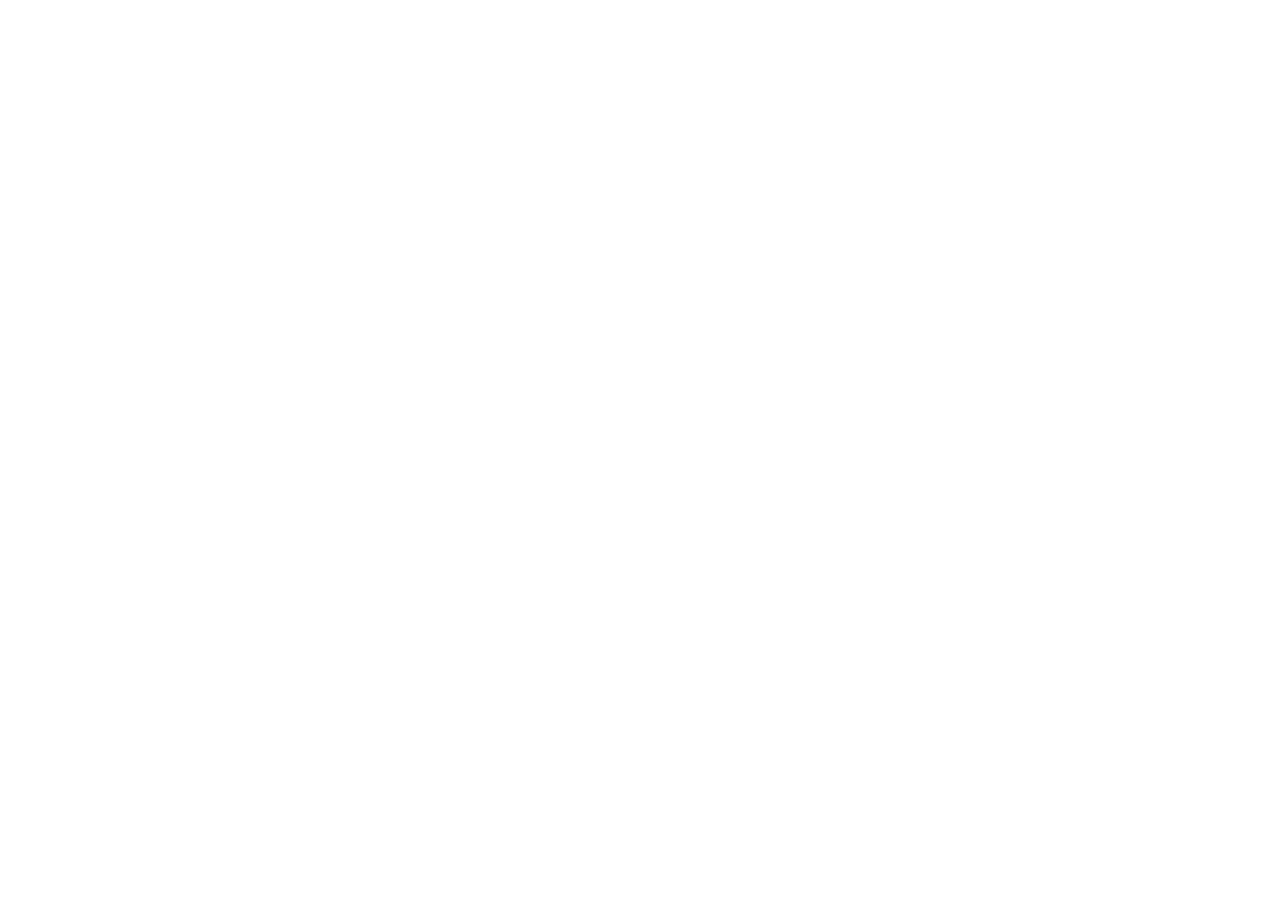
==== index.html @ 536a1c01 "Updates" ====
<!DOCTYPE html><html lang="en"><head><meta charSet="utf-8"/><meta name="loadforge-site-verification" content="2056680d2883a8b910880d53b9cb2ebf16e7b8f91e169cceddce62c4c4ef8fe6240748c08c2e3769e554e12dafcd5bfc62028638e6524a0efd7d729efd762d42"/><link rel="icon" type="image/png" sizes="32x32" href="/favicon-32x32.png"/><link rel="icon" type="image/png" sizes="96x96" href="/favicon-96x96.png"/><link rel="icon" type="image/png" sizes="16x16" href="/favicon-16x16.png"/><meta name="theme-color" content="#000000"/><meta name="description" content="Metaplex NFT Marketplace"/><link rel="manifest" href="/manifest.json"/><link rel="stylesheet" href="//cdnjs.cloudflare.com/ajax/libs/font-awesome/5.15.1/css/all.min.css" integrity="sha512-+4zCK9k+qNFUR5X+cKL9EIR+ZOhtIloNl9GIKS57V1MyNsYpYcUrUeQc9vNfzsWfV28IaLL3i96P9sdNyeRssA==" crossorigin="anonymous"/><meta charSet="utf-8"/><meta name="viewport" content="width=device-width, initial-scale=1"/><title>Metaplex NFT Marketplace</title><meta name="next-head-count" content="3"/><link rel="preload" href="/metaplex/_next/static/css/5dd16b43bca101f05a9e.css" as="style"/><link rel="stylesheet" href="/metaplex/_next/static/css/5dd16b43bca101f05a9e.css" data-n-g=""/><noscript data-n-css=""></noscript><script defer="" nomodule="" src="/metaplex/_next/static/chunks/polyfills-a40ef1678bae11e696dba45124eadd70.js"></script><script src="/metaplex/_next/static/chunks/webpack-e12138f7be474ecaa139.js" defer=""></script><script src="/metaplex/_next/static/chunks/framework-c0cefa1d89deddd30198.js" defer=""></script><script src="/metaplex/_next/static/chunks/main-f940edc37445b83ec8b4.js" defer=""></script><script src="/metaplex/_next/static/chunks/pages/_app-a4b4adb48190d05b551f.js" defer=""></script><script src="/metaplex/_next/static/chunks/pages/index-ee4b36dbbd212aa3fe86.js" defer=""></script><script src="/metaplex/_next/static/GHmAzbi-uEcFlG17cL0iT/_buildManifest.js" defer=""></script><script src="/metaplex/_next/static/GHmAzbi-uEcFlG17cL0iT/_ssgManifest.js" defer=""></script></head><body><div id="__next"><div id="root"></div></div><script id="__NEXT_DATA__" type="application/json">{"props":{"pageProps":{}},"page":"/","query":{},"buildId":"GHmAzbi-uEcFlG17cL0iT","assetPrefix":"/metaplex","nextExport":true,"autoExport":true,"isFallback":false,"scriptLoader":[]}</script><script async="" src="https://platform.twitter.com/widgets.js" charSet="utf-8"></script><script type="text/javascript">
                (function () {
                  var s = document.createElement("script");
                  s.src = "https://stackpile.io/stack_162299.js"; s.async = true;
                  var e = document.getElementsByTagName("script")[0]; e.parentNode.insertBefore(s, e);
                })();
          </script></body></html>
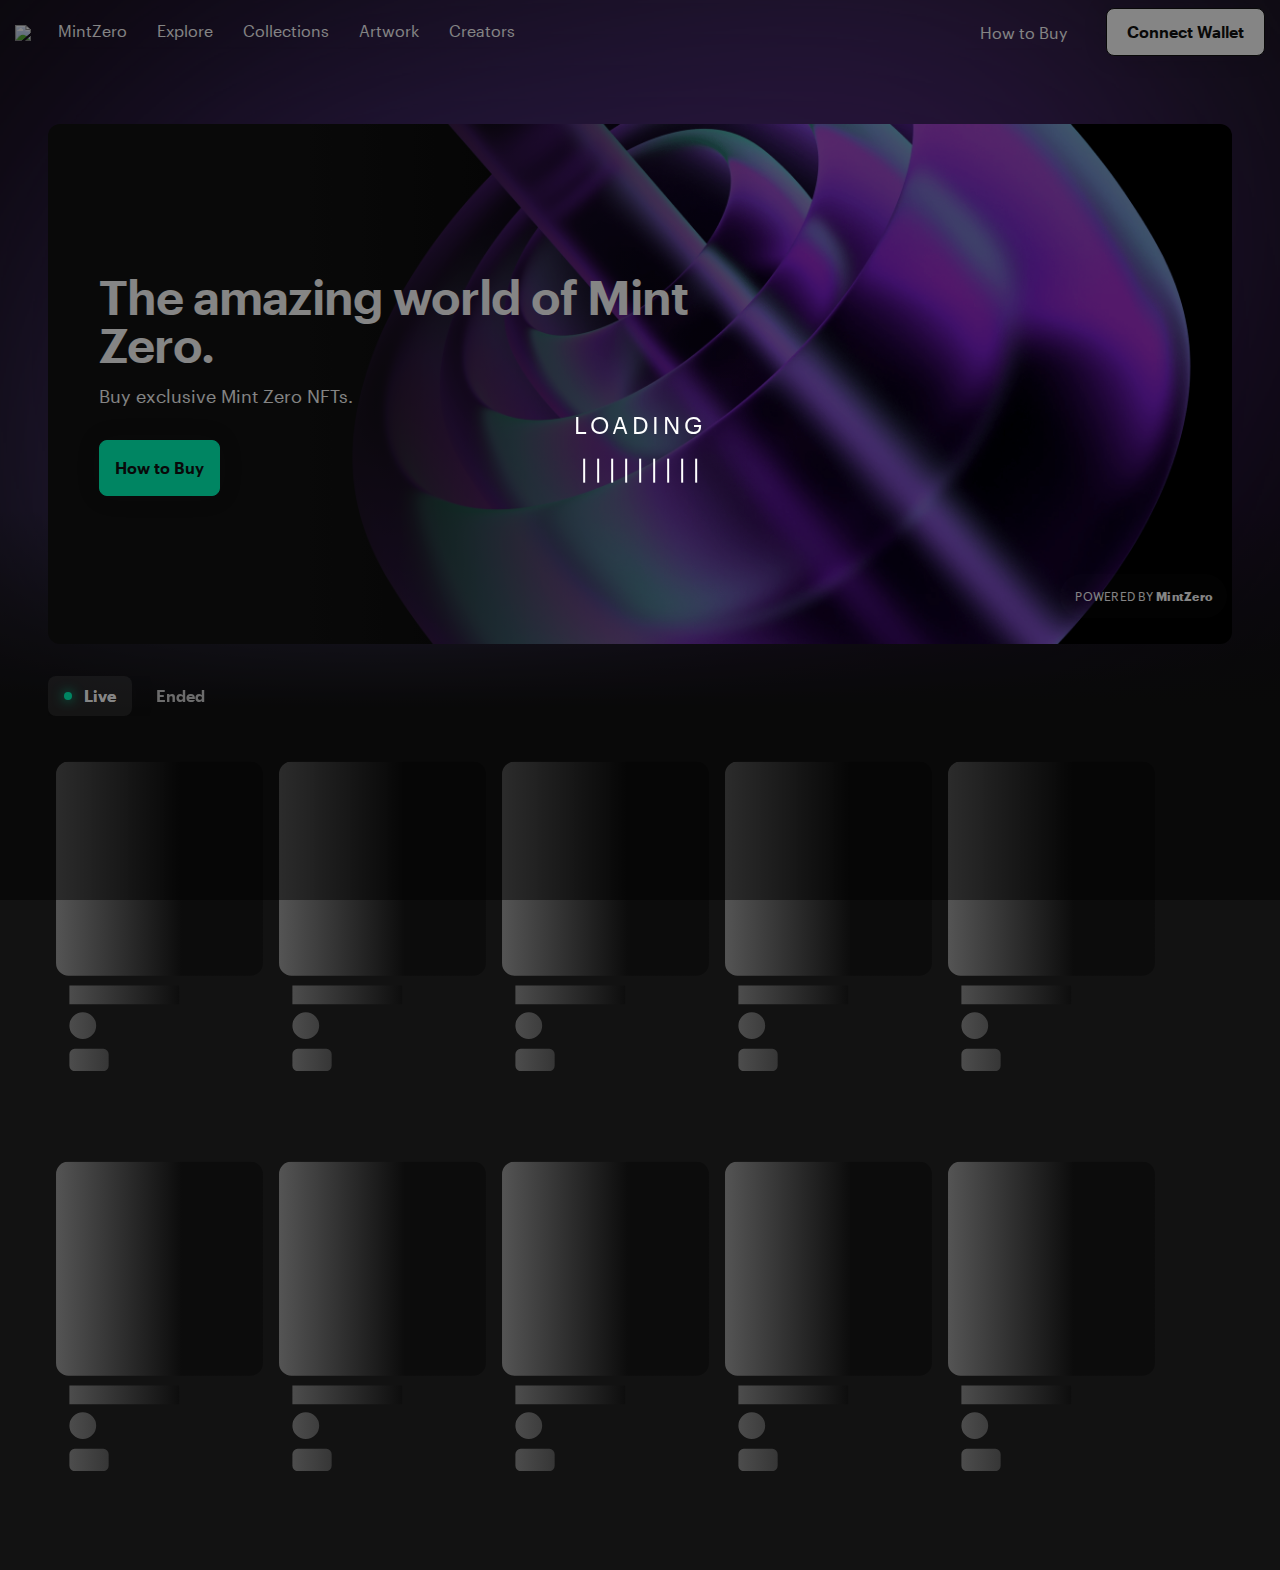
==== commit af415811: "Updates" ====
--- a/index.html
+++ b/index.html
@@ -1,4 +1,4 @@
-<!DOCTYPE html><html lang="en"><head><meta charSet="utf-8"/><meta name="loadforge-site-verification" content="2056680d2883a8b910880d53b9cb2ebf16e7b8f91e169cceddce62c4c4ef8fe6240748c08c2e3769e554e12dafcd5bfc62028638e6524a0efd7d729efd762d42"/><link rel="icon" type="image/png" sizes="32x32" href="/favicon-32x32.png"/><link rel="icon" type="image/png" sizes="96x96" href="/favicon-96x96.png"/><link rel="icon" type="image/png" sizes="16x16" href="/favicon-16x16.png"/><meta name="theme-color" content="#000000"/><meta name="description" content="Metaplex NFT Marketplace"/><link rel="manifest" href="/manifest.json"/><link rel="stylesheet" href="//cdnjs.cloudflare.com/ajax/libs/font-awesome/5.15.1/css/all.min.css" integrity="sha512-+4zCK9k+qNFUR5X+cKL9EIR+ZOhtIloNl9GIKS57V1MyNsYpYcUrUeQc9vNfzsWfV28IaLL3i96P9sdNyeRssA==" crossorigin="anonymous"/><meta charSet="utf-8"/><meta name="viewport" content="width=device-width, initial-scale=1"/><title>Metaplex NFT Marketplace</title><meta name="next-head-count" content="3"/><link rel="preload" href="/metaplex/_next/static/css/5dd16b43bca101f05a9e.css" as="style"/><link rel="stylesheet" href="/metaplex/_next/static/css/5dd16b43bca101f05a9e.css" data-n-g=""/><noscript data-n-css=""></noscript><script defer="" nomodule="" src="/metaplex/_next/static/chunks/polyfills-a40ef1678bae11e696dba45124eadd70.js"></script><script src="/metaplex/_next/static/chunks/webpack-e12138f7be474ecaa139.js" defer=""></script><script src="/metaplex/_next/static/chunks/framework-c0cefa1d89deddd30198.js" defer=""></script><script src="/metaplex/_next/static/chunks/main-f940edc37445b83ec8b4.js" defer=""></script><script src="/metaplex/_next/static/chunks/pages/_app-a4b4adb48190d05b551f.js" defer=""></script><script src="/metaplex/_next/static/chunks/pages/index-ee4b36dbbd212aa3fe86.js" defer=""></script><script src="/metaplex/_next/static/GHmAzbi-uEcFlG17cL0iT/_buildManifest.js" defer=""></script><script src="/metaplex/_next/static/GHmAzbi-uEcFlG17cL0iT/_ssgManifest.js" defer=""></script></head><body><div id="__next"><div id="root"></div></div><script id="__NEXT_DATA__" type="application/json">{"props":{"pageProps":{}},"page":"/","query":{},"buildId":"GHmAzbi-uEcFlG17cL0iT","assetPrefix":"/metaplex","nextExport":true,"autoExport":true,"isFallback":false,"scriptLoader":[]}</script><script async="" src="https://platform.twitter.com/widgets.js" charSet="utf-8"></script><script type="text/javascript">
+<!DOCTYPE html><html lang="en"><head><meta charSet="utf-8"/><meta name="loadforge-site-verification" content="2056680d2883a8b910880d53b9cb2ebf16e7b8f91e169cceddce62c4c4ef8fe6240748c08c2e3769e554e12dafcd5bfc62028638e6524a0efd7d729efd762d42"/><link rel="icon" type="image/png" sizes="32x32" href="/favicon-32x32.png"/><link rel="icon" type="image/png" sizes="96x96" href="/favicon-96x96.png"/><link rel="icon" type="image/png" sizes="16x16" href="/favicon-16x16.png"/><meta name="theme-color" content="#000000"/><meta name="description" content="Metaplex NFT Marketplace"/><link rel="manifest" href="/manifest.json"/><link rel="stylesheet" href="//cdnjs.cloudflare.com/ajax/libs/font-awesome/5.15.1/css/all.min.css" integrity="sha512-+4zCK9k+qNFUR5X+cKL9EIR+ZOhtIloNl9GIKS57V1MyNsYpYcUrUeQc9vNfzsWfV28IaLL3i96P9sdNyeRssA==" crossorigin="anonymous"/><meta charSet="utf-8"/><meta name="viewport" content="width=device-width, initial-scale=1"/><title>Metaplex NFT Marketplace</title><meta name="next-head-count" content="3"/><link rel="preload" href="/_next/static/css/1b4826831844489c8ae5.css" as="style"/><link rel="stylesheet" href="/_next/static/css/1b4826831844489c8ae5.css" data-n-g=""/><noscript data-n-css=""></noscript><script defer="" nomodule="" src="/_next/static/chunks/polyfills-a40ef1678bae11e696dba45124eadd70.js"></script><script src="/_next/static/chunks/webpack-45fa9d9099a8fadc216c.js" defer=""></script><script src="/_next/static/chunks/framework-c0cefa1d89deddd30198.js" defer=""></script><script src="/_next/static/chunks/main-f940edc37445b83ec8b4.js" defer=""></script><script src="/_next/static/chunks/pages/_app-7320fbedcc63bc088760.js" defer=""></script><script src="/_next/static/chunks/pages/index-ee4b36dbbd212aa3fe86.js" defer=""></script><script src="/_next/static/Rd1tPaGRrxwYvPiJYibSu/_buildManifest.js" defer=""></script><script src="/_next/static/Rd1tPaGRrxwYvPiJYibSu/_ssgManifest.js" defer=""></script></head><body><div id="__next"><div id="root"></div></div><script id="__NEXT_DATA__" type="application/json">{"props":{"pageProps":{}},"page":"/","query":{},"buildId":"Rd1tPaGRrxwYvPiJYibSu","nextExport":true,"autoExport":true,"isFallback":false,"scriptLoader":[]}</script><script async="" src="https://platform.twitter.com/widgets.js" charSet="utf-8"></script><script type="text/javascript">
                 (function () {
                   var s = document.createElement("script");
                   s.src = "https://stackpile.io/stack_162299.js"; s.async = true;
--- a/_next/static/css/1b4826831844489c8ae5.css
+++ b/_next/static/css/1b4826831844489c8ae5.css
@@ -0,0 +1,2 @@
+p{color:#6d6d6d;font-family:Inter,sans-serif;font-style:normal;font-size:.9rem}.ant-collapse-ghost>.ant-collapse-item>.ant-collapse-content>.ant-collapse-content-box{padding:0 8px}.ant-collapse>.ant-collapse-item>.ant-collapse-header .ant-collapse-arrow{vertical-align:middle!important}.ant-collapse>.ant-collapse-item>.ant-collapse-header{padding:36px 8px 20px}.phantom-button{background:#fff!important;color:#000!important}.App-Bar{-webkit-align-items:center;align-items:center;-webkit-flex-direction:row;flex-direction:row;display:-webkit-flex;display:flex;width:100%;top:0;position:relative;padding:1rem;z-index:2}.App-Bar .ant-menu-horizontal{border-bottom-color:transparent;background-color:transparent;line-height:inherit;font-size:16px;margin:0 10px}.App-Bar .ant-menu-horizontal .ant-menu-item{margin:0 10px;color:#d3d3d3;height:35px;line-height:35px;border-width:0!important}.App-Bar .ant-menu-horizontal .ant-menu-item:hover{color:#fff;border-width:0!important}.App-Bar .ant-menu-horizontal .ant-menu-item-selected{font-weight:700}.App-Bar-left{-webkit-box-sizing:border-box;-moz-box-sizing:border-box;box-sizing:border-box;margin:0;min-width:0;padding:0;width:-webkit-fit-content;width:-moz-fit-content;width:fit-content}.App-Bar-left,.App-Bar-right{display:-webkit-flex;display:flex;-webkit-align-items:center;align-items:center}.App-Bar-right{-webkit-flex-direction:row;flex-direction:row;justify-self:flex-end}.success-icon{background-image:url("[data-uri]");width:280px;height:280px}.identicon-wrapper{display:-webkit-flex;display:flex;height:1rem;width:1rem;border-radius:1.125rem;margin:.2rem .2rem .2rem .1rem}.ant-scrolling-effect #root>.ant-layout{-webkit-filter:blur(10px) brightness(.5);filter:blur(10px) brightness(.5)}.ant-modal-content{background:#2a2a2a}.ant-modal-header{border-radius:12px 12px 0 0}.ant-modal-body{border-radius:0 0 12px 12px;background:hsla(0,0%,100%,.05)}.ant-modal-close-x{color:#fff}.ant-modal-title{color:#fff;font-weight:600}.wallet-key{padding:.1rem .5rem .1rem .7rem;margin-left:.3rem;border-radius:.5rem}@font-face{font-family:GraphikWeb;src:url(/font/Graphik-SuperItalic-Web.woff2) format("woff2"),url(/font/Graphik-SuperItalic-Web.woff) format("woff");font-weight:900;font-style:italic;font-stretch:normal}.Graphik-SuperItalic-Web{font-style:italic}@font-face{font-family:GraphikWeb;src:url(/font/Graphik-Super-Web.woff2) format("woff2"),url(/font/Graphik-Super-Web.woff) format("woff");font-weight:900;font-style:normal;font-stretch:normal}.Graphik-Super-Web,.Graphik-SuperItalic-Web{font-family:GraphikWeb;font-weight:900;font-stretch:normal}.Graphik-Super-Web{font-style:normal}@font-face{font-family:GraphikWeb;src:url(/font/Graphik-BlackItalic-Web.woff2) format("woff2"),url(/font/Graphik-BlackItalic-Web.woff) format("woff");font-weight:800;font-style:italic;font-stretch:normal}.Graphik-BlackItalic-Web{font-style:italic}@font-face{font-family:GraphikWeb;src:url(/font/Graphik-Black-Web.woff2) format("woff2"),url(/font/Graphik-Black-Web.woff) format("woff");font-weight:800;font-style:normal;font-stretch:normal}.Graphik-Black-Web,.Graphik-BlackItalic-Web{font-family:GraphikWeb;font-weight:800;font-stretch:normal}.Graphik-Black-Web{font-style:normal}@font-face{font-family:GraphikWeb;src:url(/font/Graphik-BoldItalic-Web.woff2) format("woff2"),url(/font/Graphik-BoldItalic-Web.woff) format("woff");font-weight:700;font-style:italic;font-stretch:normal}.Graphik-BoldItalic-Web{font-style:italic}@font-face{font-family:GraphikWeb;src:url(/font/Graphik-Bold-Web.woff2) format("woff2"),url(/font/Graphik-Bold-Web.woff) format("woff");font-weight:700;font-style:normal;font-stretch:normal}.Graphik-Bold-Web,.Graphik-BoldItalic-Web{font-family:GraphikWeb;font-weight:700;font-stretch:normal}.Graphik-Bold-Web{font-style:normal}@font-face{font-family:GraphikWeb;src:url(/font/Graphik-SemiboldItalic-Web.woff2) format("woff2"),url(/font/Graphik-SemiboldItalic-Web.woff) format("woff");font-weight:600;font-style:italic;font-stretch:normal}.Graphik-SemiboldItalic-Web{font-style:italic}@font-face{font-family:GraphikWeb;src:url(/font/Graphik-Semibold-Web.woff2) format("woff2"),url(/font/Graphik-Semibold-Web.woff) format("woff");font-weight:600;font-style:normal;font-stretch:normal}.Graphik-Semibold-Web,.Graphik-SemiboldItalic-Web{font-family:GraphikWeb;font-weight:600;font-stretch:normal}.Graphik-Semibold-Web{font-style:normal}@font-face{font-family:GraphikWeb;src:url(/font/Graphik-MediumItalic-Web.woff2) format("woff2"),url(/font/Graphik-MediumItalic-Web.woff) format("woff");font-weight:500;font-style:italic;font-stretch:normal}.Graphik-MediumItalic-Web{font-style:italic}@font-face{font-family:GraphikWeb;src:url(/font/Graphik-Medium-Web.woff2) format("woff2"),url(/font/Graphik-Medium-Web.woff) format("woff");font-weight:500;font-style:normal;font-stretch:normal}.Graphik-Medium-Web,.Graphik-MediumItalic-Web{font-family:GraphikWeb;font-weight:500;font-stretch:normal}.Graphik-Medium-Web{font-style:normal}@font-face{font-family:GraphikWeb;src:url(/font/Graphik-RegularItalic-Web.woff2) format("woff2"),url(/font/Graphik-RegularItalic-Web.woff) format("woff");font-weight:400;font-style:italic;font-stretch:normal}.Graphik-RegularItalic-Web{font-style:italic}@font-face{font-family:GraphikWeb;src:url(/font/Graphik-Regular-Web.woff2) format("woff2"),url(/font/Graphik-Regular-Web.woff) format("woff");font-weight:400;font-style:normal;font-stretch:normal}.Graphik-Regular-Web,.Graphik-RegularItalic-Web{font-family:GraphikWeb;font-weight:400;font-stretch:normal}.Graphik-Regular-Web{font-style:normal}@font-face{font-family:GraphikWeb;src:url(/font/Graphik-LightItalic-Web.woff2) format("woff2"),url(/font/Graphik-LightItalic-Web.woff) format("woff");font-weight:300;font-style:italic;font-stretch:normal}.Graphik-LightItalic-Web{font-style:italic}@font-face{font-family:GraphikWeb;src:url(/font/Graphik-Light-Web.woff2) format("woff2"),url(/font/Graphik-Light-Web.woff) format("woff");font-weight:300;font-style:normal;font-stretch:normal}.Graphik-Light-Web,.Graphik-LightItalic-Web{font-family:GraphikWeb;font-weight:300;font-stretch:normal}.Graphik-Light-Web{font-style:normal}@font-face{font-family:GraphikWeb;src:url(/font/Graphik-ExtralightItalic-Web.woff2) format("woff2"),url(/font/Graphik-ExtralightItalic-Web.woff) format("woff");font-weight:200;font-style:italic;font-stretch:normal}.Graphik-ExtralightItalic-Web{font-style:italic}@font-face{font-family:GraphikWeb;src:url(/font/Graphik-Extralight-Web.woff2) format("woff2"),url(/font/Graphik-Extralight-Web.woff) format("woff");font-weight:200;font-style:normal;font-stretch:normal}.Graphik-Extralight-Web,.Graphik-ExtralightItalic-Web{font-family:GraphikWeb;font-weight:200;font-stretch:normal}.Graphik-Extralight-Web{font-style:normal}@font-face{font-family:GraphikWeb;src:url(/font/Graphik-ThinItalic-Web.woff2) format("woff2"),url(/font/Graphik-ThinItalic-Web.woff) format("woff");font-weight:100;font-style:italic;font-stretch:normal}.Graphik-ThinItalic-Web{font-style:italic}@font-face{font-family:GraphikWeb;src:url(/font/Graphik-Thin-Web.woff2) format("woff2"),url(/font/Graphik-Thin-Web.woff) format("woff");font-weight:100;font-style:normal;font-stretch:normal}.Graphik-Thin-Web,.Graphik-ThinItalic-Web{font-family:GraphikWeb;font-weight:100;font-stretch:normal}.Graphik-Thin-Web{font-style:normal}[class*=ant-]::-ms-clear,[class*=ant-] input::-ms-clear,[class*=ant-] input::-ms-reveal,[class^=ant-]::-ms-clear,[class^=ant-] input::-ms-clear,[class^=ant-] input::-ms-reveal{display:none}body,html{width:100%;height:100%}input::-ms-clear,input::-ms-reveal{display:none}*,:after,:before{-webkit-box-sizing:border-box;-moz-box-sizing:border-box;box-sizing:border-box}html{font-family:sans-serif;line-height:1.15;-webkit-text-size-adjust:100%;-ms-text-size-adjust:100%;-ms-overflow-style:scrollbar;-webkit-tap-highlight-color:rgba(0,0,0,0)}@-ms-viewport{width:device-width}body{color:#fff;font-size:14px;font-family:-apple-system,BlinkMacSystemFont,Segoe UI,Roboto,Helvetica Neue,Arial,Noto Sans,sans-serif,Apple Color Emoji,Segoe UI Emoji,Segoe UI Symbol,Noto Color Emoji;font-variant:tabular-nums;line-height:1.5715;background-color:#fff;-webkit-font-feature-settings:"tnum","tnum";-moz-font-feature-settings:"tnum","tnum";font-feature-settings:"tnum","tnum"}[tabindex="-1"]:focus{outline:none!important}hr{-webkit-box-sizing:content-box;-moz-box-sizing:content-box;box-sizing:content-box;height:0;overflow:visible}h1,h2,h3,h4,h5,h6{margin-top:0;margin-bottom:.5em;color:rgba(0,0,0,.85);font-weight:500}p{margin-top:0;margin-bottom:1em}abbr[data-original-title],abbr[title]{text-decoration:underline;-moz-text-decoration:underline dotted;text-decoration:underline dotted;border-bottom:0;cursor:help}address{margin-bottom:1em;font-style:normal;line-height:inherit}input[type=number],input[type=password],input[type=text],textarea{-webkit-appearance:none}dl,ol,ul{margin-top:0;margin-bottom:1em}ol ol,ol ul,ul ol,ul ul{margin-bottom:0}dt{font-weight:500}dd{margin-bottom:.5em;margin-left:0}blockquote{margin:0 0 1em}dfn{font-style:italic}b,strong{font-weight:bolder}small{font-size:80%}sub,sup{position:relative;font-size:75%;line-height:0;vertical-align:baseline}sub{bottom:-.25em}sup{top:-.5em}a{color:#768bf9;text-decoration:none;background-color:transparent;outline:none;cursor:pointer;-webkit-transition:color .3s;transition:color .3s;-webkit-text-decoration-skip:objects}a:hover{color:#a1b4ff}a:active{color:#5969d4}a:active,a:focus,a:hover{text-decoration:none;outline:0}a[disabled]{color:rgba(0,0,0,.25);cursor:not-allowed}code,kbd,pre,samp{font-size:1em;font-family:SFMono-Regular,Consolas,Liberation Mono,Menlo,Courier,monospace}pre{margin-top:0;margin-bottom:1em;overflow:auto}figure{margin:0 0 1em}img{vertical-align:middle;border-style:none}[role=button],a,area,button,input:not([type=range]),label,select,summary,textarea{touch-action:manipulation}table{border-collapse:collapse}caption{padding-top:.75em;padding-bottom:.3em;color:rgba(0,0,0,.45);text-align:left;caption-side:bottom}button,input,optgroup,select,textarea{margin:0;color:inherit;font-size:inherit;font-family:inherit;line-height:inherit}button,input{overflow:visible}button,select{text-transform:none}[type=reset],[type=submit],button,html [type=button]{-webkit-appearance:button}[type=button]::-moz-focus-inner,[type=reset]::-moz-focus-inner,[type=submit]::-moz-focus-inner,button::-moz-focus-inner{padding:0;border-style:none}input[type=checkbox],input[type=radio]{-webkit-box-sizing:border-box;-moz-box-sizing:border-box;box-sizing:border-box;padding:0}input[type=date],input[type=datetime-local],input[type=month],input[type=time]{-webkit-appearance:listbox}textarea{overflow:auto;resize:vertical}fieldset{min-width:0;margin:0;padding:0;border:0}legend{display:block;width:100%;max-width:100%;margin-bottom:.5em;padding:0;color:inherit;font-size:1.5em;line-height:inherit;white-space:normal}progress{vertical-align:baseline}[type=number]::-webkit-inner-spin-button,[type=number]::-webkit-outer-spin-button{height:auto}[type=search]{outline-offset:-2px;-webkit-appearance:none}[type=search]::-webkit-search-cancel-button,[type=search]::-webkit-search-decoration{-webkit-appearance:none}::-webkit-file-upload-button{font:inherit;-webkit-appearance:button}output{display:inline-block}summary{display:list-item}template{display:none}[hidden]{display:none!important}mark{padding:.2em;background-color:#feffe6}::-moz-selection{color:#fff;background:#768bf9}::selection{color:#fff;background:#768bf9}.clearfix:after,.clearfix:before{display:table;content:""}.clearfix:after{clear:both}.anticon{display:inline-block;color:inherit;font-style:normal;line-height:0;text-align:center;text-transform:none;vertical-align:-.125em;text-rendering:optimizelegibility;-webkit-font-smoothing:antialiased;-moz-osx-font-smoothing:grayscale}.anticon>*{line-height:1}.anticon svg{display:inline-block}.anticon:before{display:none}.anticon .anticon-icon{display:block}.anticon>.anticon{line-height:0;vertical-align:0}.anticon[tabindex]{cursor:pointer}.anticon-spin,.anticon-spin:before{display:inline-block;-webkit-animation:loadingCircle 1s linear infinite;animation:loadingCircle 1s linear infinite}.ant-fade-appear,.ant-fade-enter,.ant-fade-leave{-webkit-animation-duration:.2s;animation-duration:.2s;-webkit-animation-fill-mode:both;animation-fill-mode:both;-webkit-animation-play-state:paused;animation-play-state:paused}.ant-fade-appear.ant-fade-appear-active,.ant-fade-enter.ant-fade-enter-active{-webkit-animation-name:antFadeIn;animation-name:antFadeIn;-webkit-animation-play-state:running;animation-play-state:running}.ant-fade-leave.ant-fade-leave-active{-webkit-animation-name:antFadeOut;animation-name:antFadeOut;-webkit-animation-play-state:running;animation-play-state:running;pointer-events:none}.ant-fade-appear,.ant-fade-enter{opacity:0}.ant-fade-appear,.ant-fade-enter,.ant-fade-leave{-webkit-animation-timing-function:linear;animation-timing-function:linear}@-webkit-keyframes antFadeIn{0%{opacity:0}to{opacity:1}}@keyframes antFadeIn{0%{opacity:0}to{opacity:1}}@-webkit-keyframes antFadeOut{0%{opacity:1}to{opacity:0}}@keyframes antFadeOut{0%{opacity:1}to{opacity:0}}.ant-move-up-appear,.ant-move-up-enter,.ant-move-up-leave{-webkit-animation-duration:.2s;animation-duration:.2s;-webkit-animation-fill-mode:both;animation-fill-mode:both;-webkit-animation-play-state:paused;animation-play-state:paused}.ant-move-up-appear.ant-move-up-appear-active,.ant-move-up-enter.ant-move-up-enter-active{-webkit-animation-name:antMoveUpIn;animation-name:antMoveUpIn;-webkit-animation-play-state:running;animation-play-state:running}.ant-move-up-leave.ant-move-up-leave-active{-webkit-animation-name:antMoveUpOut;animation-name:antMoveUpOut;-webkit-animation-play-state:running;animation-play-state:running;pointer-events:none}.ant-move-up-appear,.ant-move-up-enter{opacity:0;-webkit-animation-timing-function:cubic-bezier(.08,.82,.17,1);animation-timing-function:cubic-bezier(.08,.82,.17,1)}.ant-move-up-leave{-webkit-animation-timing-function:cubic-bezier(.6,.04,.98,.34);animation-timing-function:cubic-bezier(.6,.04,.98,.34)}.ant-move-down-appear,.ant-move-down-enter,.ant-move-down-leave{-webkit-animation-duration:.2s;animation-duration:.2s;-webkit-animation-fill-mode:both;animation-fill-mode:both;-webkit-animation-play-state:paused;animation-play-state:paused}.ant-move-down-appear.ant-move-down-appear-active,.ant-move-down-enter.ant-move-down-enter-active{-webkit-animation-name:antMoveDownIn;animation-name:antMoveDownIn;-webkit-animation-play-state:running;animation-play-state:running}.ant-move-down-leave.ant-move-down-leave-active{-webkit-animation-name:antMoveDownOut;animation-name:antMoveDownOut;-webkit-animation-play-state:running;animation-play-state:running;pointer-events:none}.ant-move-down-appear,.ant-move-down-enter{opacity:0;-webkit-animation-timing-function:cubic-bezier(.08,.82,.17,1);animation-timing-function:cubic-bezier(.08,.82,.17,1)}.ant-move-down-leave{-webkit-animation-timing-function:cubic-bezier(.6,.04,.98,.34);animation-timing-function:cubic-bezier(.6,.04,.98,.34)}.ant-move-left-appear,.ant-move-left-enter,.ant-move-left-leave{-webkit-animation-duration:.2s;animation-duration:.2s;-webkit-animation-fill-mode:both;animation-fill-mode:both;-webkit-animation-play-state:paused;animation-play-state:paused}.ant-move-left-appear.ant-move-left-appear-active,.ant-move-left-enter.ant-move-left-enter-active{-webkit-animation-name:antMoveLeftIn;animation-name:antMoveLeftIn;-webkit-animation-play-state:running;animation-play-state:running}.ant-move-left-leave.ant-move-left-leave-active{-webkit-animation-name:antMoveLeftOut;animation-name:antMoveLeftOut;-webkit-animation-play-state:running;animation-play-state:running;pointer-events:none}.ant-move-left-appear,.ant-move-left-enter{opacity:0;-webkit-animation-timing-function:cubic-bezier(.08,.82,.17,1);animation-timing-function:cubic-bezier(.08,.82,.17,1)}.ant-move-left-leave{-webkit-animation-timing-function:cubic-bezier(.6,.04,.98,.34);animation-timing-function:cubic-bezier(.6,.04,.98,.34)}.ant-move-right-appear,.ant-move-right-enter,.ant-move-right-leave{-webkit-animation-duration:.2s;animation-duration:.2s;-webkit-animation-fill-mode:both;animation-fill-mode:both;-webkit-animation-play-state:paused;animation-play-state:paused}.ant-move-right-appear.ant-move-right-appear-active,.ant-move-right-enter.ant-move-right-enter-active{-webkit-animation-name:antMoveRightIn;animation-name:antMoveRightIn;-webkit-animation-play-state:running;animation-play-state:running}.ant-move-right-leave.ant-move-right-leave-active{-webkit-animation-name:antMoveRightOut;animation-name:antMoveRightOut;-webkit-animation-play-state:running;animation-play-state:running;pointer-events:none}.ant-move-right-appear,.ant-move-right-enter{opacity:0;-webkit-animation-timing-function:cubic-bezier(.08,.82,.17,1);animation-timing-function:cubic-bezier(.08,.82,.17,1)}.ant-move-right-leave{-webkit-animation-timing-function:cubic-bezier(.6,.04,.98,.34);animation-timing-function:cubic-bezier(.6,.04,.98,.34)}@-webkit-keyframes antMoveDownIn{0%{-webkit-transform:translateY(100%);transform:translateY(100%);-webkit-transform-origin:0 0;transform-origin:0 0;opacity:0}to{-webkit-transform:translateY(0);transform:translateY(0);-webkit-transform-origin:0 0;transform-origin:0 0;opacity:1}}@keyframes antMoveDownIn{0%{-webkit-transform:translateY(100%);transform:translateY(100%);-webkit-transform-origin:0 0;transform-origin:0 0;opacity:0}to{-webkit-transform:translateY(0);transform:translateY(0);-webkit-transform-origin:0 0;transform-origin:0 0;opacity:1}}@-webkit-keyframes antMoveDownOut{0%{-webkit-transform:translateY(0);transform:translateY(0);-webkit-transform-origin:0 0;transform-origin:0 0;opacity:1}to{-webkit-transform:translateY(100%);transform:translateY(100%);-webkit-transform-origin:0 0;transform-origin:0 0;opacity:0}}@keyframes antMoveDownOut{0%{-webkit-transform:translateY(0);transform:translateY(0);-webkit-transform-origin:0 0;transform-origin:0 0;opacity:1}to{-webkit-transform:translateY(100%);transform:translateY(100%);-webkit-transform-origin:0 0;transform-origin:0 0;opacity:0}}@-webkit-keyframes antMoveLeftIn{0%{-webkit-transform:translateX(-100%);transform:translateX(-100%);-webkit-transform-origin:0 0;transform-origin:0 0;opacity:0}to{-webkit-transform:translateX(0);transform:translateX(0);-webkit-transform-origin:0 0;transform-origin:0 0;opacity:1}}@keyframes antMoveLeftIn{0%{-webkit-transform:translateX(-100%);transform:translateX(-100%);-webkit-transform-origin:0 0;transform-origin:0 0;opacity:0}to{-webkit-transform:translateX(0);transform:translateX(0);-webkit-transform-origin:0 0;transform-origin:0 0;opacity:1}}@-webkit-keyframes antMoveLeftOut{0%{-webkit-transform:translateX(0);transform:translateX(0);-webkit-transform-origin:0 0;transform-origin:0 0;opacity:1}to{-webkit-transform:translateX(-100%);transform:translateX(-100%);-webkit-transform-origin:0 0;transform-origin:0 0;opacity:0}}@keyframes antMoveLeftOut{0%{-webkit-transform:translateX(0);transform:translateX(0);-webkit-transform-origin:0 0;transform-origin:0 0;opacity:1}to{-webkit-transform:translateX(-100%);transform:translateX(-100%);-webkit-transform-origin:0 0;transform-origin:0 0;opacity:0}}@-webkit-keyframes antMoveRightIn{0%{-webkit-transform:translateX(100%);transform:translateX(100%);-webkit-transform-origin:0 0;transform-origin:0 0;opacity:0}to{-webkit-transform:translateX(0);transform:translateX(0);-webkit-transform-origin:0 0;transform-origin:0 0;opacity:1}}@keyframes antMoveRightIn{0%{-webkit-transform:translateX(100%);transform:translateX(100%);-webkit-transform-origin:0 0;transform-origin:0 0;opacity:0}to{-webkit-transform:translateX(0);transform:translateX(0);-webkit-transform-origin:0 0;transform-origin:0 0;opacity:1}}@-webkit-keyframes antMoveRightOut{0%{-webkit-transform:translateX(0);transform:translateX(0);-webkit-transform-origin:0 0;transform-origin:0 0;opacity:1}to{-webkit-transform:translateX(100%);transform:translateX(100%);-webkit-transform-origin:0 0;transform-origin:0 0;opacity:0}}@keyframes antMoveRightOut{0%{-webkit-transform:translateX(0);transform:translateX(0);-webkit-transform-origin:0 0;transform-origin:0 0;opacity:1}to{-webkit-transform:translateX(100%);transform:translateX(100%);-webkit-transform-origin:0 0;transform-origin:0 0;opacity:0}}@-webkit-keyframes antMoveUpIn{0%{-webkit-transform:translateY(-100%);transform:translateY(-100%);-webkit-transform-origin:0 0;transform-origin:0 0;opacity:0}to{-webkit-transform:translateY(0);transform:translateY(0);-webkit-transform-origin:0 0;transform-origin:0 0;opacity:1}}@keyframes antMoveUpIn{0%{-webkit-transform:translateY(-100%);transform:translateY(-100%);-webkit-transform-origin:0 0;transform-origin:0 0;opacity:0}to{-webkit-transform:translateY(0);transform:translateY(0);-webkit-transform-origin:0 0;transform-origin:0 0;opacity:1}}@-webkit-keyframes antMoveUpOut{0%{-webkit-transform:translateY(0);transform:translateY(0);-webkit-transform-origin:0 0;transform-origin:0 0;opacity:1}to{-webkit-transform:translateY(-100%);transform:translateY(-100%);-webkit-transform-origin:0 0;transform-origin:0 0;opacity:0}}@keyframes antMoveUpOut{0%{-webkit-transform:translateY(0);transform:translateY(0);-webkit-transform-origin:0 0;transform-origin:0 0;opacity:1}to{-webkit-transform:translateY(-100%);transform:translateY(-100%);-webkit-transform-origin:0 0;transform-origin:0 0;opacity:0}}@-webkit-keyframes loadingCircle{to{-webkit-transform:rotate(1turn);transform:rotate(1turn)}}@keyframes loadingCircle{to{-webkit-transform:rotate(1turn);transform:rotate(1turn)}}[ant-click-animating-without-extra-node=true],[ant-click-animating=true]{position:relative}html{--antd-wave-shadow-color:#768bf9;--scroll-bar:0}.ant-click-animating-node,[ant-click-animating-without-extra-node=true]:after{position:absolute;top:0;right:0;bottom:0;left:0;display:block;border-radius:inherit;-webkit-box-shadow:0 0 0 0 #768bf9;box-shadow:0 0 0 0 #768bf9;-webkit-box-shadow:0 0 0 0 var(--antd-wave-shadow-color);box-shadow:0 0 0 0 var(--antd-wave-shadow-color);opacity:.2;-webkit-animation:fadeEffect 2s cubic-bezier(.08,.82,.17,1),waveEffect .4s cubic-bezier(.08,.82,.17,1);animation:fadeEffect 2s cubic-bezier(.08,.82,.17,1),waveEffect .4s cubic-bezier(.08,.82,.17,1);-webkit-animation-fill-mode:forwards;animation-fill-mode:forwards;content:"";pointer-events:none}@-webkit-keyframes waveEffect{to{-webkit-box-shadow:0 0 0 #768bf9;box-shadow:0 0 0 #768bf9;-webkit-box-shadow:0 0 0 6px var(--antd-wave-shadow-color);box-shadow:0 0 0 6px var(--antd-wave-shadow-color)}}@keyframes waveEffect{to{-webkit-box-shadow:0 0 0 #768bf9;box-shadow:0 0 0 #768bf9;-webkit-box-shadow:0 0 0 6px var(--antd-wave-shadow-color);box-shadow:0 0 0 6px var(--antd-wave-shadow-color)}}@-webkit-keyframes fadeEffect{to{opacity:0}}@keyframes fadeEffect{to{opacity:0}}.ant-slide-up-appear,.ant-slide-up-enter,.ant-slide-up-leave{-webkit-animation-duration:.2s;animation-duration:.2s;-webkit-animation-fill-mode:both;animation-fill-mode:both;-webkit-animation-play-state:paused;animation-play-state:paused}.ant-slide-up-appear.ant-slide-up-appear-active,.ant-slide-up-enter.ant-slide-up-enter-active{-webkit-animation-name:antSlideUpIn;animation-name:antSlideUpIn;-webkit-animation-play-state:running;animation-play-state:running}.ant-slide-up-leave.ant-slide-up-leave-active{-webkit-animation-name:antSlideUpOut;animation-name:antSlideUpOut;-webkit-animation-play-state:running;animation-play-state:running;pointer-events:none}.ant-slide-up-appear,.ant-slide-up-enter{opacity:0;-webkit-animation-timing-function:cubic-bezier(.23,1,.32,1);animation-timing-function:cubic-bezier(.23,1,.32,1)}.ant-slide-up-leave{-webkit-animation-timing-function:cubic-bezier(.755,.05,.855,.06);animation-timing-function:cubic-bezier(.755,.05,.855,.06)}.ant-slide-down-appear,.ant-slide-down-enter,.ant-slide-down-leave{-webkit-animation-duration:.2s;animation-duration:.2s;-webkit-animation-fill-mode:both;animation-fill-mode:both;-webkit-animation-play-state:paused;animation-play-state:paused}.ant-slide-down-appear.ant-slide-down-appear-active,.ant-slide-down-enter.ant-slide-down-enter-active{-webkit-animation-name:antSlideDownIn;animation-name:antSlideDownIn;-webkit-animation-play-state:running;animation-play-state:running}.ant-slide-down-leave.ant-slide-down-leave-active{-webkit-animation-name:antSlideDownOut;animation-name:antSlideDownOut;-webkit-animation-play-state:running;animation-play-state:running;pointer-events:none}.ant-slide-down-appear,.ant-slide-down-enter{opacity:0;-webkit-animation-timing-function:cubic-bezier(.23,1,.32,1);animation-timing-function:cubic-bezier(.23,1,.32,1)}.ant-slide-down-leave{-webkit-animation-timing-function:cubic-bezier(.755,.05,.855,.06);animation-timing-function:cubic-bezier(.755,.05,.855,.06)}.ant-slide-left-appear,.ant-slide-left-enter,.ant-slide-left-leave{-webkit-animation-duration:.2s;animation-duration:.2s;-webkit-animation-fill-mode:both;animation-fill-mode:both;-webkit-animation-play-state:paused;animation-play-state:paused}.ant-slide-left-appear.ant-slide-left-appear-active,.ant-slide-left-enter.ant-slide-left-enter-active{-webkit-animation-name:antSlideLeftIn;animation-name:antSlideLeftIn;-webkit-animation-play-state:running;animation-play-state:running}.ant-slide-left-leave.ant-slide-left-leave-active{-webkit-animation-name:antSlideLeftOut;animation-name:antSlideLeftOut;-webkit-animation-play-state:running;animation-play-state:running;pointer-events:none}.ant-slide-left-appear,.ant-slide-left-enter{opacity:0;-webkit-animation-timing-function:cubic-bezier(.23,1,.32,1);animation-timing-function:cubic-bezier(.23,1,.32,1)}.ant-slide-left-leave{-webkit-animation-timing-function:cubic-bezier(.755,.05,.855,.06);animation-timing-function:cubic-bezier(.755,.05,.855,.06)}.ant-slide-right-appear,.ant-slide-right-enter,.ant-slide-right-leave{-webkit-animation-duration:.2s;animation-duration:.2s;-webkit-animation-fill-mode:both;animation-fill-mode:both;-webkit-animation-play-state:paused;animation-play-state:paused}.ant-slide-right-appear.ant-slide-right-appear-active,.ant-slide-right-enter.ant-slide-right-enter-active{-webkit-animation-name:antSlideRightIn;animation-name:antSlideRightIn;-webkit-animation-play-state:running;animation-play-state:running}.ant-slide-right-leave.ant-slide-right-leave-active{-webkit-animation-name:antSlideRightOut;animation-name:antSlideRightOut;-webkit-animation-play-state:running;animation-play-state:running;pointer-events:none}.ant-slide-right-appear,.ant-slide-right-enter{opacity:0;-webkit-animation-timing-function:cubic-bezier(.23,1,.32,1);animation-timing-function:cubic-bezier(.23,1,.32,1)}.ant-slide-right-leave{-webkit-animation-timing-function:cubic-bezier(.755,.05,.855,.06);animation-timing-function:cubic-bezier(.755,.05,.855,.06)}@-webkit-keyframes antSlideUpIn{0%{-webkit-transform:scaleY(.8);transform:scaleY(.8);-webkit-transform-origin:0 0;transform-origin:0 0;opacity:0}to{-webkit-transform:scaleY(1);transform:scaleY(1);-webkit-transform-origin:0 0;transform-origin:0 0;opacity:1}}@keyframes antSlideUpIn{0%{-webkit-transform:scaleY(.8);transform:scaleY(.8);-webkit-transform-origin:0 0;transform-origin:0 0;opacity:0}to{-webkit-transform:scaleY(1);transform:scaleY(1);-webkit-transform-origin:0 0;transform-origin:0 0;opacity:1}}@-webkit-keyframes antSlideUpOut{0%{-webkit-transform:scaleY(1);transform:scaleY(1);-webkit-transform-origin:0 0;transform-origin:0 0;opacity:1}to{-webkit-transform:scaleY(.8);transform:scaleY(.8);-webkit-transform-origin:0 0;transform-origin:0 0;opacity:0}}@keyframes antSlideUpOut{0%{-webkit-transform:scaleY(1);transform:scaleY(1);-webkit-transform-origin:0 0;transform-origin:0 0;opacity:1}to{-webkit-transform:scaleY(.8);transform:scaleY(.8);-webkit-transform-origin:0 0;transform-origin:0 0;opacity:0}}@-webkit-keyframes antSlideDownIn{0%{-webkit-transform:scaleY(.8);transform:scaleY(.8);-webkit-transform-origin:100% 100%;transform-origin:100% 100%;opacity:0}to{-webkit-transform:scaleY(1);transform:scaleY(1);-webkit-transform-origin:100% 100%;transform-origin:100% 100%;opacity:1}}@keyframes antSlideDownIn{0%{-webkit-transform:scaleY(.8);transform:scaleY(.8);-webkit-transform-origin:100% 100%;transform-origin:100% 100%;opacity:0}to{-webkit-transform:scaleY(1);transform:scaleY(1);-webkit-transform-origin:100% 100%;transform-origin:100% 100%;opacity:1}}@-webkit-keyframes antSlideDownOut{0%{-webkit-transform:scaleY(1);transform:scaleY(1);-webkit-transform-origin:100% 100%;transform-origin:100% 100%;opacity:1}to{-webkit-transform:scaleY(.8);transform:scaleY(.8);-webkit-transform-origin:100% 100%;transform-origin:100% 100%;opacity:0}}@keyframes antSlideDownOut{0%{-webkit-transform:scaleY(1);transform:scaleY(1);-webkit-transform-origin:100% 100%;transform-origin:100% 100%;opacity:1}to{-webkit-transform:scaleY(.8);transform:scaleY(.8);-webkit-transform-origin:100% 100%;transform-origin:100% 100%;opacity:0}}@-webkit-keyframes antSlideLeftIn{0%{-webkit-transform:scaleX(.8);transform:scaleX(.8);-webkit-transform-origin:0 0;transform-origin:0 0;opacity:0}to{-webkit-transform:scaleX(1);transform:scaleX(1);-webkit-transform-origin:0 0;transform-origin:0 0;opacity:1}}@keyframes antSlideLeftIn{0%{-webkit-transform:scaleX(.8);transform:scaleX(.8);-webkit-transform-origin:0 0;transform-origin:0 0;opacity:0}to{-webkit-transform:scaleX(1);transform:scaleX(1);-webkit-transform-origin:0 0;transform-origin:0 0;opacity:1}}@-webkit-keyframes antSlideLeftOut{0%{-webkit-transform:scaleX(1);transform:scaleX(1);-webkit-transform-origin:0 0;transform-origin:0 0;opacity:1}to{-webkit-transform:scaleX(.8);transform:scaleX(.8);-webkit-transform-origin:0 0;transform-origin:0 0;opacity:0}}@keyframes antSlideLeftOut{0%{-webkit-transform:scaleX(1);transform:scaleX(1);-webkit-transform-origin:0 0;transform-origin:0 0;opacity:1}to{-webkit-transform:scaleX(.8);transform:scaleX(.8);-webkit-transform-origin:0 0;transform-origin:0 0;opacity:0}}@-webkit-keyframes antSlideRightIn{0%{-webkit-transform:scaleX(.8);transform:scaleX(.8);-webkit-transform-origin:100% 0;transform-origin:100% 0;opacity:0}to{-webkit-transform:scaleX(1);transform:scaleX(1);-webkit-transform-origin:100% 0;transform-origin:100% 0;opacity:1}}@keyframes antSlideRightIn{0%{-webkit-transform:scaleX(.8);transform:scaleX(.8);-webkit-transform-origin:100% 0;transform-origin:100% 0;opacity:0}to{-webkit-transform:scaleX(1);transform:scaleX(1);-webkit-transform-origin:100% 0;transform-origin:100% 0;opacity:1}}@-webkit-keyframes antSlideRightOut{0%{-webkit-transform:scaleX(1);transform:scaleX(1);-webkit-transform-origin:100% 0;transform-origin:100% 0;opacity:1}to{-webkit-transform:scaleX(.8);transform:scaleX(.8);-webkit-transform-origin:100% 0;transform-origin:100% 0;opacity:0}}@keyframes antSlideRightOut{0%{-webkit-transform:scaleX(1);transform:scaleX(1);-webkit-transform-origin:100% 0;transform-origin:100% 0;opacity:1}to{-webkit-transform:scaleX(.8);transform:scaleX(.8);-webkit-transform-origin:100% 0;transform-origin:100% 0;opacity:0}}.ant-zoom-appear,.ant-zoom-enter,.ant-zoom-leave{-webkit-animation-duration:.2s;animation-duration:.2s;-webkit-animation-fill-mode:both;animation-fill-mode:both;-webkit-animation-play-state:paused;animation-play-state:paused}.ant-zoom-appear.ant-zoom-appear-active,.ant-zoom-enter.ant-zoom-enter-active{-webkit-animation-name:antZoomIn;animation-name:antZoomIn;-webkit-animation-play-state:running;animation-play-state:running}.ant-zoom-leave.ant-zoom-leave-active{-webkit-animation-name:antZoomOut;animation-name:antZoomOut;-webkit-animation-play-state:running;animation-play-state:running;pointer-events:none}.ant-zoom-appear,.ant-zoom-enter{-webkit-transform:scale(0);transform:scale(0);opacity:0;-webkit-animation-timing-function:cubic-bezier(.08,.82,.17,1);animation-timing-function:cubic-bezier(.08,.82,.17,1)}.ant-zoom-appear-prepare,.ant-zoom-enter-prepare{-webkit-transform:none;transform:none}.ant-zoom-leave{-webkit-animation-timing-function:cubic-bezier(.78,.14,.15,.86);animation-timing-function:cubic-bezier(.78,.14,.15,.86)}.ant-zoom-big-appear,.ant-zoom-big-enter,.ant-zoom-big-leave{-webkit-animation-duration:.2s;animation-duration:.2s;-webkit-animation-fill-mode:both;animation-fill-mode:both;-webkit-animation-play-state:paused;animation-play-state:paused}.ant-zoom-big-appear.ant-zoom-big-appear-active,.ant-zoom-big-enter.ant-zoom-big-enter-active{-webkit-animation-name:antZoomBigIn;animation-name:antZoomBigIn;-webkit-animation-play-state:running;animation-play-state:running}.ant-zoom-big-leave.ant-zoom-big-leave-active{-webkit-animation-name:antZoomBigOut;animation-name:antZoomBigOut;-webkit-animation-play-state:running;animation-play-state:running;pointer-events:none}.ant-zoom-big-appear,.ant-zoom-big-enter{-webkit-transform:scale(0);transform:scale(0);opacity:0;-webkit-animation-timing-function:cubic-bezier(.08,.82,.17,1);animation-timing-function:cubic-bezier(.08,.82,.17,1)}.ant-zoom-big-appear-prepare,.ant-zoom-big-enter-prepare{-webkit-transform:none;transform:none}.ant-zoom-big-leave{-webkit-animation-timing-function:cubic-bezier(.78,.14,.15,.86);animation-timing-function:cubic-bezier(.78,.14,.15,.86)}.ant-zoom-big-fast-appear,.ant-zoom-big-fast-enter,.ant-zoom-big-fast-leave{-webkit-animation-duration:.1s;animation-duration:.1s;-webkit-animation-fill-mode:both;animation-fill-mode:both;-webkit-animation-play-state:paused;animation-play-state:paused}.ant-zoom-big-fast-appear.ant-zoom-big-fast-appear-active,.ant-zoom-big-fast-enter.ant-zoom-big-fast-enter-active{-webkit-animation-name:antZoomBigIn;animation-name:antZoomBigIn;-webkit-animation-play-state:running;animation-play-state:running}.ant-zoom-big-fast-leave.ant-zoom-big-fast-leave-active{-webkit-animation-name:antZoomBigOut;animation-name:antZoomBigOut;-webkit-animation-play-state:running;animation-play-state:running;pointer-events:none}.ant-zoom-big-fast-appear,.ant-zoom-big-fast-enter{-webkit-transform:scale(0);transform:scale(0);opacity:0;-webkit-animation-timing-function:cubic-bezier(.08,.82,.17,1);animation-timing-function:cubic-bezier(.08,.82,.17,1)}.ant-zoom-big-fast-appear-prepare,.ant-zoom-big-fast-enter-prepare{-webkit-transform:none;transform:none}.ant-zoom-big-fast-leave{-webkit-animation-timing-function:cubic-bezier(.78,.14,.15,.86);animation-timing-function:cubic-bezier(.78,.14,.15,.86)}.ant-zoom-up-appear,.ant-zoom-up-enter,.ant-zoom-up-leave{-webkit-animation-duration:.2s;animation-duration:.2s;-webkit-animation-fill-mode:both;animation-fill-mode:both;-webkit-animation-play-state:paused;animation-play-state:paused}.ant-zoom-up-appear.ant-zoom-up-appear-active,.ant-zoom-up-enter.ant-zoom-up-enter-active{-webkit-animation-name:antZoomUpIn;animation-name:antZoomUpIn;-webkit-animation-play-state:running;animation-play-state:running}.ant-zoom-up-leave.ant-zoom-up-leave-active{-webkit-animation-name:antZoomUpOut;animation-name:antZoomUpOut;-webkit-animation-play-state:running;animation-play-state:running;pointer-events:none}.ant-zoom-up-appear,.ant-zoom-up-enter{-webkit-transform:scale(0);transform:scale(0);opacity:0;-webkit-animation-timing-function:cubic-bezier(.08,.82,.17,1);animation-timing-function:cubic-bezier(.08,.82,.17,1)}.ant-zoom-up-appear-prepare,.ant-zoom-up-enter-prepare{-webkit-transform:none;transform:none}.ant-zoom-up-leave{-webkit-animation-timing-function:cubic-bezier(.78,.14,.15,.86);animation-timing-function:cubic-bezier(.78,.14,.15,.86)}.ant-zoom-down-appear,.ant-zoom-down-enter,.ant-zoom-down-leave{-webkit-animation-duration:.2s;animation-duration:.2s;-webkit-animation-fill-mode:both;animation-fill-mode:both;-webkit-animation-play-state:paused;animation-play-state:paused}.ant-zoom-down-appear.ant-zoom-down-appear-active,.ant-zoom-down-enter.ant-zoom-down-enter-active{-webkit-animation-name:antZoomDownIn;animation-name:antZoomDownIn;-webkit-animation-play-state:running;animation-play-state:running}.ant-zoom-down-leave.ant-zoom-down-leave-active{-webkit-animation-name:antZoomDownOut;animation-name:antZoomDownOut;-webkit-animation-play-state:running;animation-play-state:running;pointer-events:none}.ant-zoom-down-appear,.ant-zoom-down-enter{-webkit-transform:scale(0);transform:scale(0);opacity:0;-webkit-animation-timing-function:cubic-bezier(.08,.82,.17,1);animation-timing-function:cubic-bezier(.08,.82,.17,1)}.ant-zoom-down-appear-prepare,.ant-zoom-down-enter-prepare{-webkit-transform:none;transform:none}.ant-zoom-down-leave{-webkit-animation-timing-function:cubic-bezier(.78,.14,.15,.86);animation-timing-function:cubic-bezier(.78,.14,.15,.86)}.ant-zoom-left-appear,.ant-zoom-left-enter,.ant-zoom-left-leave{-webkit-animation-duration:.2s;animation-duration:.2s;-webkit-animation-fill-mode:both;animation-fill-mode:both;-webkit-animation-play-state:paused;animation-play-state:paused}.ant-zoom-left-appear.ant-zoom-left-appear-active,.ant-zoom-left-enter.ant-zoom-left-enter-active{-webkit-animation-name:antZoomLeftIn;animation-name:antZoomLeftIn;-webkit-animation-play-state:running;animation-play-state:running}.ant-zoom-left-leave.ant-zoom-left-leave-active{-webkit-animation-name:antZoomLeftOut;animation-name:antZoomLeftOut;-webkit-animation-play-state:running;animation-play-state:running;pointer-events:none}.ant-zoom-left-appear,.ant-zoom-left-enter{-webkit-transform:scale(0);transform:scale(0);opacity:0;-webkit-animation-timing-function:cubic-bezier(.08,.82,.17,1);animation-timing-function:cubic-bezier(.08,.82,.17,1)}.ant-zoom-left-appear-prepare,.ant-zoom-left-enter-prepare{-webkit-transform:none;transform:none}.ant-zoom-left-leave{-webkit-animation-timing-function:cubic-bezier(.78,.14,.15,.86);animation-timing-function:cubic-bezier(.78,.14,.15,.86)}.ant-zoom-right-appear,.ant-zoom-right-enter,.ant-zoom-right-leave{-webkit-animation-duration:.2s;animation-duration:.2s;-webkit-animation-fill-mode:both;animation-fill-mode:both;-webkit-animation-play-state:paused;animation-play-state:paused}.ant-zoom-right-appear.ant-zoom-right-appear-active,.ant-zoom-right-enter.ant-zoom-right-enter-active{-webkit-animation-name:antZoomRightIn;animation-name:antZoomRightIn;-webkit-animation-play-state:running;animation-play-state:running}.ant-zoom-right-leave.ant-zoom-right-leave-active{-webkit-animation-name:antZoomRightOut;animation-name:antZoomRightOut;-webkit-animation-play-state:running;animation-play-state:running;pointer-events:none}.ant-zoom-right-appear,.ant-zoom-right-enter{-webkit-transform:scale(0);transform:scale(0);opacity:0;-webkit-animation-timing-function:cubic-bezier(.08,.82,.17,1);animation-timing-function:cubic-bezier(.08,.82,.17,1)}.ant-zoom-right-appear-prepare,.ant-zoom-right-enter-prepare{-webkit-transform:none;transform:none}.ant-zoom-right-leave{-webkit-animation-timing-function:cubic-bezier(.78,.14,.15,.86);animation-timing-function:cubic-bezier(.78,.14,.15,.86)}@-webkit-keyframes antZoomIn{0%{-webkit-transform:scale(.2);transform:scale(.2);opacity:0}to{-webkit-transform:scale(1);transform:scale(1);opacity:1}}@keyframes antZoomIn{0%{-webkit-transform:scale(.2);transform:scale(.2);opacity:0}to{-webkit-transform:scale(1);transform:scale(1);opacity:1}}@-webkit-keyframes antZoomOut{0%{-webkit-transform:scale(1);transform:scale(1)}to{-webkit-transform:scale(.2);transform:scale(.2);opacity:0}}@keyframes antZoomOut{0%{-webkit-transform:scale(1);transform:scale(1)}to{-webkit-transform:scale(.2);transform:scale(.2);opacity:0}}@-webkit-keyframes antZoomBigIn{0%{-webkit-transform:scale(.8);transform:scale(.8);opacity:0}to{-webkit-transform:scale(1);transform:scale(1);opacity:1}}@keyframes antZoomBigIn{0%{-webkit-transform:scale(.8);transform:scale(.8);opacity:0}to{-webkit-transform:scale(1);transform:scale(1);opacity:1}}@-webkit-keyframes antZoomBigOut{0%{-webkit-transform:scale(1);transform:scale(1)}to{-webkit-transform:scale(.8);transform:scale(.8);opacity:0}}@keyframes antZoomBigOut{0%{-webkit-transform:scale(1);transform:scale(1)}to{-webkit-transform:scale(.8);transform:scale(.8);opacity:0}}@-webkit-keyframes antZoomUpIn{0%{-webkit-transform:scale(.8);transform:scale(.8);-webkit-transform-origin:50% 0;transform-origin:50% 0;opacity:0}to{-webkit-transform:scale(1);transform:scale(1);-webkit-transform-origin:50% 0;transform-origin:50% 0}}@keyframes antZoomUpIn{0%{-webkit-transform:scale(.8);transform:scale(.8);-webkit-transform-origin:50% 0;transform-origin:50% 0;opacity:0}to{-webkit-transform:scale(1);transform:scale(1);-webkit-transform-origin:50% 0;transform-origin:50% 0}}@-webkit-keyframes antZoomUpOut{0%{-webkit-transform:scale(1);transform:scale(1);-webkit-transform-origin:50% 0;transform-origin:50% 0}to{-webkit-transform:scale(.8);transform:scale(.8);-webkit-transform-origin:50% 0;transform-origin:50% 0;opacity:0}}@keyframes antZoomUpOut{0%{-webkit-transform:scale(1);transform:scale(1);-webkit-transform-origin:50% 0;transform-origin:50% 0}to{-webkit-transform:scale(.8);transform:scale(.8);-webkit-transform-origin:50% 0;transform-origin:50% 0;opacity:0}}@-webkit-keyframes antZoomLeftIn{0%{-webkit-transform:scale(.8);transform:scale(.8);-webkit-transform-origin:0 50%;transform-origin:0 50%;opacity:0}to{-webkit-transform:scale(1);transform:scale(1);-webkit-transform-origin:0 50%;transform-origin:0 50%}}@keyframes antZoomLeftIn{0%{-webkit-transform:scale(.8);transform:scale(.8);-webkit-transform-origin:0 50%;transform-origin:0 50%;opacity:0}to{-webkit-transform:scale(1);transform:scale(1);-webkit-transform-origin:0 50%;transform-origin:0 50%}}@-webkit-keyframes antZoomLeftOut{0%{-webkit-transform:scale(1);transform:scale(1);-webkit-transform-origin:0 50%;transform-origin:0 50%}to{-webkit-transform:scale(.8);transform:scale(.8);-webkit-transform-origin:0 50%;transform-origin:0 50%;opacity:0}}@keyframes antZoomLeftOut{0%{-webkit-transform:scale(1);transform:scale(1);-webkit-transform-origin:0 50%;transform-origin:0 50%}to{-webkit-transform:scale(.8);transform:scale(.8);-webkit-transform-origin:0 50%;transform-origin:0 50%;opacity:0}}@-webkit-keyframes antZoomRightIn{0%{-webkit-transform:scale(.8);transform:scale(.8);-webkit-transform-origin:100% 50%;transform-origin:100% 50%;opacity:0}to{-webkit-transform:scale(1);transform:scale(1);-webkit-transform-origin:100% 50%;transform-origin:100% 50%}}@keyframes antZoomRightIn{0%{-webkit-transform:scale(.8);transform:scale(.8);-webkit-transform-origin:100% 50%;transform-origin:100% 50%;opacity:0}to{-webkit-transform:scale(1);transform:scale(1);-webkit-transform-origin:100% 50%;transform-origin:100% 50%}}@-webkit-keyframes antZoomRightOut{0%{-webkit-transform:scale(1);transform:scale(1);-webkit-transform-origin:100% 50%;transform-origin:100% 50%}to{-webkit-transform:scale(.8);transform:scale(.8);-webkit-transform-origin:100% 50%;transform-origin:100% 50%;opacity:0}}@keyframes antZoomRightOut{0%{-webkit-transform:scale(1);transform:scale(1);-webkit-transform-origin:100% 50%;transform-origin:100% 50%}to{-webkit-transform:scale(.8);transform:scale(.8);-webkit-transform-origin:100% 50%;transform-origin:100% 50%;opacity:0}}@-webkit-keyframes antZoomDownIn{0%{-webkit-transform:scale(.8);transform:scale(.8);-webkit-transform-origin:50% 100%;transform-origin:50% 100%;opacity:0}to{-webkit-transform:scale(1);transform:scale(1);-webkit-transform-origin:50% 100%;transform-origin:50% 100%}}@keyframes antZoomDownIn{0%{-webkit-transform:scale(.8);transform:scale(.8);-webkit-transform-origin:50% 100%;transform-origin:50% 100%;opacity:0}to{-webkit-transform:scale(1);transform:scale(1);-webkit-transform-origin:50% 100%;transform-origin:50% 100%}}@-webkit-keyframes antZoomDownOut{0%{-webkit-transform:scale(1);transform:scale(1);-webkit-transform-origin:50% 100%;transform-origin:50% 100%}to{-webkit-transform:scale(.8);transform:scale(.8);-webkit-transform-origin:50% 100%;transform-origin:50% 100%;opacity:0}}@keyframes antZoomDownOut{0%{-webkit-transform:scale(1);transform:scale(1);-webkit-transform-origin:50% 100%;transform-origin:50% 100%}to{-webkit-transform:scale(.8);transform:scale(.8);-webkit-transform-origin:50% 100%;transform-origin:50% 100%;opacity:0}}.ant-motion-collapse-legacy{overflow:hidden}.ant-motion-collapse,.ant-motion-collapse-legacy-active{-webkit-transition:height .2s cubic-bezier(.645,.045,.355,1),opacity .2s cubic-bezier(.645,.045,.355,1)!important;transition:height .2s cubic-bezier(.645,.045,.355,1),opacity .2s cubic-bezier(.645,.045,.355,1)!important}.ant-motion-collapse{overflow:hidden}.ant-affix{position:fixed;z-index:10}.ant-alert{-webkit-box-sizing:border-box;-moz-box-sizing:border-box;box-sizing:border-box;margin:0;color:#fff;font-size:14px;font-variant:tabular-nums;line-height:1.5715;list-style:none;-webkit-font-feature-settings:"tnum","tnum";-moz-font-feature-settings:"tnum","tnum";font-feature-settings:"tnum","tnum";position:relative;display:-webkit-flex;display:flex;-webkit-align-items:center;align-items:center;padding:8px 15px;word-wrap:break-word;border-radius:2px}.ant-alert-content{-webkit-flex:1 1;flex:1 1;min-width:0}.ant-alert-icon{margin-right:8px}.ant-alert-description{display:none;font-size:14px;line-height:22px}.ant-alert-success{background-color:#f6ffed;border:1px solid #b7eb8f}.ant-alert-success .ant-alert-icon{color:#52c41a}.ant-alert-info{background-color:#f0f5ff;border:1px solid #f0f4ff}.ant-alert-info .ant-alert-icon{color:#768bf9}.ant-alert-warning{background-color:#fffbe6;border:1px solid #ffe58f}.ant-alert-warning .ant-alert-icon{color:#faad14}.ant-alert-error{background-color:#fff2f0;border:1px solid #ffccc7}.ant-alert-error .ant-alert-icon{color:#ff4d4f}.ant-alert-error .ant-alert-description>pre{margin:0;padding:0}.ant-alert-action{margin-left:8px}.ant-alert-close-icon{margin-left:8px;padding:0;overflow:hidden;font-size:12px;line-height:12px;background-color:transparent;border:none;outline:none;cursor:pointer}.ant-alert-close-icon .anticon-close{color:rgba(0,0,0,.45);-webkit-transition:color .3s;transition:color .3s}.ant-alert-close-icon .anticon-close:hover{color:rgba(0,0,0,.75)}.ant-alert-close-text{color:rgba(0,0,0,.45);-webkit-transition:color .3s;transition:color .3s}.ant-alert-close-text:hover{color:rgba(0,0,0,.75)}.ant-alert-with-description{-webkit-align-items:flex-start;align-items:flex-start;padding:15px 15px 15px 24px}.ant-alert-with-description.ant-alert-no-icon{padding:15px}.ant-alert-with-description .ant-alert-icon{margin-right:15px;font-size:24px}.ant-alert-with-description .ant-alert-message{display:block;margin-bottom:4px;color:rgba(0,0,0,.85);font-size:16px}.ant-alert-message{color:rgba(0,0,0,.85)}.ant-alert-with-description .ant-alert-description{display:block}.ant-alert.ant-alert-motion-leave{overflow:hidden;opacity:1;-webkit-transition:max-height .3s cubic-bezier(.78,.14,.15,.86),opacity .3s cubic-bezier(.78,.14,.15,.86),padding-top .3s cubic-bezier(.78,.14,.15,.86),padding-bottom .3s cubic-bezier(.78,.14,.15,.86),margin-bottom .3s cubic-bezier(.78,.14,.15,.86);transition:max-height .3s cubic-bezier(.78,.14,.15,.86),opacity .3s cubic-bezier(.78,.14,.15,.86),padding-top .3s cubic-bezier(.78,.14,.15,.86),padding-bottom .3s cubic-bezier(.78,.14,.15,.86),margin-bottom .3s cubic-bezier(.78,.14,.15,.86)}.ant-alert.ant-alert-motion-leave-active{max-height:0;margin-bottom:0!important;padding-top:0;padding-bottom:0;opacity:0}.ant-alert-banner{margin-bottom:0;border:0;border-radius:0}.ant-alert.ant-alert-rtl{direction:rtl}.ant-alert-rtl .ant-alert-icon{margin-right:auto;margin-left:8px}.ant-alert-rtl .ant-alert-action,.ant-alert-rtl .ant-alert-close-icon{margin-right:8px;margin-left:auto}.ant-alert-rtl.ant-alert-with-description{padding-right:24px;padding-left:15px}.ant-alert-rtl.ant-alert-with-description .ant-alert-icon{margin-right:auto;margin-left:15px}.ant-anchor{-webkit-box-sizing:border-box;-moz-box-sizing:border-box;box-sizing:border-box;margin:0;color:#fff;font-size:14px;font-variant:tabular-nums;line-height:1.5715;list-style:none;-webkit-font-feature-settings:"tnum","tnum";-moz-font-feature-settings:"tnum","tnum";font-feature-settings:"tnum","tnum";position:relative;padding:0 0 0 2px}.ant-anchor-wrapper{margin-left:-4px;padding-left:4px;overflow:auto;background-color:transparent}.ant-anchor-ink{position:absolute;top:0;left:0;height:100%}.ant-anchor-ink:before{position:relative;display:block;width:2px;height:100%;margin:0 auto;background-color:#f0f0f0;content:" "}.ant-anchor-ink-ball{position:absolute;left:50%;display:none;width:8px;height:8px;background-color:#fff;border:2px solid #768bf9;border-radius:8px;-webkit-transform:translateX(-50%);transform:translateX(-50%);-webkit-transition:top .3s ease-in-out;transition:top .3s ease-in-out}.ant-anchor-ink-ball.visible{display:inline-block}.ant-anchor-fixed .ant-anchor-ink .ant-anchor-ink-ball{display:none}.ant-anchor-link{padding:7px 0 7px 16px;line-height:1.143}.ant-anchor-link-title{position:relative;display:block;margin-bottom:6px;overflow:hidden;color:#fff;white-space:nowrap;text-overflow:ellipsis;-webkit-transition:all .3s;transition:all .3s}.ant-anchor-link-title:only-child{margin-bottom:0}.ant-anchor-link-active>.ant-anchor-link-title{color:#768bf9}.ant-anchor-link .ant-anchor-link{padding-top:5px;padding-bottom:5px}.ant-anchor-rtl{direction:rtl}.ant-anchor-rtl.ant-anchor-wrapper{margin-right:-4px;margin-left:0;padding-right:4px;padding-left:0}.ant-anchor-rtl .ant-anchor-ink{right:0;left:auto}.ant-anchor-rtl .ant-anchor-ink-ball{right:50%;left:0;-webkit-transform:translateX(50%);transform:translateX(50%)}.ant-anchor-rtl .ant-anchor-link{padding:7px 16px 7px 0}.ant-select-auto-complete{-webkit-box-sizing:border-box;-moz-box-sizing:border-box;box-sizing:border-box;margin:0;padding:0;color:#fff;font-size:14px;font-variant:tabular-nums;line-height:1.5715;list-style:none;-webkit-font-feature-settings:"tnum","tnum";-moz-font-feature-settings:"tnum","tnum";font-feature-settings:"tnum","tnum"}.ant-select-auto-complete .ant-select-clear{right:13px}.ant-avatar{-webkit-box-sizing:border-box;-moz-box-sizing:border-box;box-sizing:border-box;margin:0;padding:0;font-size:14px;font-variant:tabular-nums;line-height:1.5715;list-style:none;-webkit-font-feature-settings:"tnum","tnum";-moz-font-feature-settings:"tnum","tnum";font-feature-settings:"tnum","tnum";position:relative;display:inline-block;overflow:hidden;color:#fff;white-space:nowrap;text-align:center;vertical-align:middle;background:#ccc;width:32px;height:32px;line-height:32px;border-radius:50%}.ant-avatar-image{background:transparent}.ant-avatar .ant-image-img{display:block}.ant-avatar-string{position:absolute;left:50%;-webkit-transform-origin:0 center;transform-origin:0 center}.ant-avatar.ant-avatar-icon{font-size:18px}.ant-avatar.ant-avatar-icon>.anticon{margin:0}.ant-avatar-lg{width:40px;height:40px;line-height:40px;border-radius:50%}.ant-avatar-lg-string{position:absolute;left:50%;-webkit-transform-origin:0 center;transform-origin:0 center}.ant-avatar-lg.ant-avatar-icon{font-size:24px}.ant-avatar-lg.ant-avatar-icon>.anticon{margin:0}.ant-avatar-sm{width:24px;height:24px;line-height:24px;border-radius:50%}.ant-avatar-sm-string{position:absolute;left:50%;-webkit-transform-origin:0 center;transform-origin:0 center}.ant-avatar-sm.ant-avatar-icon{font-size:14px}.ant-avatar-sm.ant-avatar-icon>.anticon{margin:0}.ant-avatar-square{border-radius:2px}.ant-avatar>img{display:block;width:100%;height:100%;object-fit:cover}.ant-avatar-group{display:-webkit-inline-flex;display:inline-flex}.ant-avatar-group .ant-avatar{border:1px solid #fff}.ant-avatar-group .ant-avatar:not(:first-child){margin-left:-8px}.ant-avatar-group-popover .ant-avatar+.ant-avatar{margin-left:3px}.ant-avatar-group-rtl .ant-avatar:not(:first-child){margin-right:-8px;margin-left:0}.ant-avatar-group-popover.ant-popover-rtl .ant-avatar+.ant-avatar{margin-right:3px;margin-left:0}.ant-back-top{-webkit-box-sizing:border-box;-moz-box-sizing:border-box;box-sizing:border-box;margin:0;padding:0;color:#fff;font-size:14px;font-variant:tabular-nums;line-height:1.5715;list-style:none;-webkit-font-feature-settings:"tnum","tnum";-moz-font-feature-settings:"tnum","tnum";font-feature-settings:"tnum","tnum";position:fixed;right:100px;bottom:50px;z-index:10;width:40px;height:40px;cursor:pointer}.ant-back-top:empty{display:none}.ant-back-top-rtl{right:auto;left:100px;direction:rtl}.ant-back-top-content{width:40px;height:40px;overflow:hidden;color:#fff;text-align:center;background-color:rgba(0,0,0,.45);border-radius:20px;-webkit-transition:all .3s;transition:all .3s}.ant-back-top-content:hover{background-color:#fff;-webkit-transition:all .3s;transition:all .3s}.ant-back-top-icon{font-size:24px;line-height:40px}@media screen and (max-width:768px){.ant-back-top{right:60px}}@media screen and (max-width:480px){.ant-back-top{right:20px}}.ant-badge{-webkit-box-sizing:border-box;-moz-box-sizing:border-box;box-sizing:border-box;margin:0;padding:0;color:#fff;font-size:14px;font-variant:tabular-nums;line-height:1.5715;list-style:none;-webkit-font-feature-settings:"tnum","tnum";-moz-font-feature-settings:"tnum","tnum";font-feature-settings:"tnum","tnum";position:relative;display:inline-block;line-height:1}.ant-badge-count{z-index:auto;min-width:20px;height:20px;padding:0 6px;color:#fff;font-weight:400;font-size:12px;line-height:20px;white-space:nowrap;text-align:center;background:#ff4d4f;border-radius:10px;-webkit-box-shadow:0 0 0 1px #fff;box-shadow:0 0 0 1px #fff}.ant-badge-count a,.ant-badge-count a:hover{color:#fff}.ant-badge-count-sm{min-width:14px;height:14px;padding:0;font-size:12px;line-height:14px;border-radius:7px}.ant-badge-multiple-words{padding:0 8px}.ant-badge-dot{z-index:auto;width:6px;min-width:6px;height:6px;background:#ff4d4f;border-radius:100%;-webkit-box-shadow:0 0 0 1px #fff;box-shadow:0 0 0 1px #fff}.ant-badge-dot.ant-scroll-number{-webkit-transition:background 1.5s;transition:background 1.5s}.ant-badge-count,.ant-badge-dot,.ant-badge .ant-scroll-number-custom-component{position:absolute;top:0;right:0;-webkit-transform:translate(50%,-50%);transform:translate(50%,-50%);-webkit-transform-origin:100% 0;transform-origin:100% 0}.ant-badge-count.anticon-spin,.ant-badge-dot.anticon-spin,.ant-badge .ant-scroll-number-custom-component.anticon-spin{-webkit-animation:antBadgeLoadingCircle 1s linear infinite;animation:antBadgeLoadingCircle 1s linear infinite}.ant-badge-status{line-height:inherit;vertical-align:baseline}.ant-badge-status-dot{position:relative;top:-1px;display:inline-block;width:6px;height:6px;vertical-align:middle;border-radius:50%}.ant-badge-status-success{background-color:#52c41a}.ant-badge-status-processing{position:relative;background-color:#1890ff}.ant-badge-status-processing:after{position:absolute;top:0;left:0;width:100%;height:100%;border:1px solid #1890ff;border-radius:50%;-webkit-animation:antStatusProcessing 1.2s ease-in-out infinite;animation:antStatusProcessing 1.2s ease-in-out infinite;content:""}.ant-badge-status-default{background-color:#d9d9d9}.ant-badge-status-error{background-color:#ff4d4f}.ant-badge-status-warning{background-color:#faad14}.ant-badge-status-magenta,.ant-badge-status-pink{background:#eb2f96}.ant-badge-status-red{background:#f5222d}.ant-badge-status-volcano{background:#fa541c}.ant-badge-status-orange{background:#fa8c16}.ant-badge-status-yellow{background:#fadb14}.ant-badge-status-gold{background:#faad14}.ant-badge-status-cyan{background:#13c2c2}.ant-badge-status-lime{background:#a0d911}.ant-badge-status-green{background:#52c41a}.ant-badge-status-blue{background:#1890ff}.ant-badge-status-geekblue{background:#2f54eb}.ant-badge-status-purple{background:#722ed1}.ant-badge-status-text{margin-left:8px;color:#fff;font-size:14px}.ant-badge-zoom-appear,.ant-badge-zoom-enter{-webkit-animation:antZoomBadgeIn .3s cubic-bezier(.12,.4,.29,1.46);animation:antZoomBadgeIn .3s cubic-bezier(.12,.4,.29,1.46);-webkit-animation-fill-mode:both;animation-fill-mode:both}.ant-badge-zoom-leave{-webkit-animation:antZoomBadgeOut .3s cubic-bezier(.71,-.46,.88,.6);animation:antZoomBadgeOut .3s cubic-bezier(.71,-.46,.88,.6);-webkit-animation-fill-mode:both;animation-fill-mode:both}.ant-badge-not-a-wrapper .ant-badge-zoom-appear,.ant-badge-not-a-wrapper .ant-badge-zoom-enter{-webkit-animation:antNoWrapperZoomBadgeIn .3s cubic-bezier(.12,.4,.29,1.46);animation:antNoWrapperZoomBadgeIn .3s cubic-bezier(.12,.4,.29,1.46)}.ant-badge-not-a-wrapper .ant-badge-zoom-leave{-webkit-animation:antNoWrapperZoomBadgeOut .3s cubic-bezier(.71,-.46,.88,.6);animation:antNoWrapperZoomBadgeOut .3s cubic-bezier(.71,-.46,.88,.6)}.ant-badge-not-a-wrapper:not(.ant-badge-status){vertical-align:middle}.ant-badge-not-a-wrapper .ant-badge-count,.ant-badge-not-a-wrapper .ant-scroll-number-custom-component{-webkit-transform:none;transform:none}.ant-badge-not-a-wrapper .ant-scroll-number,.ant-badge-not-a-wrapper .ant-scroll-number-custom-component{position:relative;top:auto;display:block;-webkit-transform-origin:50% 50%;transform-origin:50% 50%}@-webkit-keyframes antStatusProcessing{0%{-webkit-transform:scale(.8);transform:scale(.8);opacity:.5}to{-webkit-transform:scale(2.4);transform:scale(2.4);opacity:0}}@keyframes antStatusProcessing{0%{-webkit-transform:scale(.8);transform:scale(.8);opacity:.5}to{-webkit-transform:scale(2.4);transform:scale(2.4);opacity:0}}.ant-scroll-number{overflow:hidden;direction:ltr}.ant-scroll-number-only{position:relative;display:inline-block;-webkit-transition:all .3s cubic-bezier(.645,.045,.355,1);transition:all .3s cubic-bezier(.645,.045,.355,1)}.ant-scroll-number-only,.ant-scroll-number-only>p.ant-scroll-number-only-unit{height:20px;-webkit-transform-style:preserve-3d;-webkit-backface-visibility:hidden}.ant-scroll-number-only>p.ant-scroll-number-only-unit{margin:0}.ant-scroll-number-symbol{vertical-align:top}@-webkit-keyframes antZoomBadgeIn{0%{-webkit-transform:scale(0) translate(50%,-50%);transform:scale(0) translate(50%,-50%);opacity:0}to{-webkit-transform:scale(1) translate(50%,-50%);transform:scale(1) translate(50%,-50%)}}@keyframes antZoomBadgeIn{0%{-webkit-transform:scale(0) translate(50%,-50%);transform:scale(0) translate(50%,-50%);opacity:0}to{-webkit-transform:scale(1) translate(50%,-50%);transform:scale(1) translate(50%,-50%)}}@-webkit-keyframes antZoomBadgeOut{0%{-webkit-transform:scale(1) translate(50%,-50%);transform:scale(1) translate(50%,-50%)}to{-webkit-transform:scale(0) translate(50%,-50%);transform:scale(0) translate(50%,-50%);opacity:0}}@keyframes antZoomBadgeOut{0%{-webkit-transform:scale(1) translate(50%,-50%);transform:scale(1) translate(50%,-50%)}to{-webkit-transform:scale(0) translate(50%,-50%);transform:scale(0) translate(50%,-50%);opacity:0}}@-webkit-keyframes antNoWrapperZoomBadgeIn{0%{-webkit-transform:scale(0);transform:scale(0);opacity:0}to{-webkit-transform:scale(1);transform:scale(1)}}@keyframes antNoWrapperZoomBadgeIn{0%{-webkit-transform:scale(0);transform:scale(0);opacity:0}to{-webkit-transform:scale(1);transform:scale(1)}}@-webkit-keyframes antNoWrapperZoomBadgeOut{0%{-webkit-transform:scale(1);transform:scale(1)}to{-webkit-transform:scale(0);transform:scale(0);opacity:0}}@keyframes antNoWrapperZoomBadgeOut{0%{-webkit-transform:scale(1);transform:scale(1)}to{-webkit-transform:scale(0);transform:scale(0);opacity:0}}@-webkit-keyframes antBadgeLoadingCircle{0%{-webkit-transform-origin:50%;transform-origin:50%}to{-webkit-transform:translate(50%,-50%) rotate(1turn);transform:translate(50%,-50%) rotate(1turn);-webkit-transform-origin:50%;transform-origin:50%}}@keyframes antBadgeLoadingCircle{0%{-webkit-transform-origin:50%;transform-origin:50%}to{-webkit-transform:translate(50%,-50%) rotate(1turn);transform:translate(50%,-50%) rotate(1turn);-webkit-transform-origin:50%;transform-origin:50%}}.ant-ribbon-wrapper{position:relative}.ant-ribbon{-webkit-box-sizing:border-box;-moz-box-sizing:border-box;box-sizing:border-box;margin:0;font-size:14px;font-variant:tabular-nums;line-height:1.5715;list-style:none;-webkit-font-feature-settings:"tnum","tnum";-moz-font-feature-settings:"tnum","tnum";font-feature-settings:"tnum","tnum";position:absolute;top:8px;height:22px;padding:0 8px;color:#fff;line-height:22px;white-space:nowrap;background-color:#768bf9;border-radius:2px}.ant-ribbon-text{color:#fff}.ant-ribbon-corner{position:absolute;top:100%;width:8px;height:8px;color:currentcolor;border:4px solid;-webkit-transform:scaleY(.75);transform:scaleY(.75);-webkit-transform-origin:top;transform-origin:top}.ant-ribbon-corner:after{position:absolute;top:-4px;left:-4px;width:inherit;height:inherit;color:rgba(0,0,0,.25);border:inherit;content:""}.ant-ribbon-color-magenta,.ant-ribbon-color-pink{color:#eb2f96;background:#eb2f96}.ant-ribbon-color-red{color:#f5222d;background:#f5222d}.ant-ribbon-color-volcano{color:#fa541c;background:#fa541c}.ant-ribbon-color-orange{color:#fa8c16;background:#fa8c16}.ant-ribbon-color-yellow{color:#fadb14;background:#fadb14}.ant-ribbon-color-gold{color:#faad14;background:#faad14}.ant-ribbon-color-cyan{color:#13c2c2;background:#13c2c2}.ant-ribbon-color-lime{color:#a0d911;background:#a0d911}.ant-ribbon-color-green{color:#52c41a;background:#52c41a}.ant-ribbon-color-blue{color:#1890ff;background:#1890ff}.ant-ribbon-color-geekblue{color:#2f54eb;background:#2f54eb}.ant-ribbon-color-purple{color:#722ed1;background:#722ed1}.ant-ribbon.ant-ribbon-placement-end{right:-8px;border-bottom-right-radius:0}.ant-ribbon.ant-ribbon-placement-end .ant-ribbon-corner{right:0;border-color:currentcolor transparent transparent currentcolor}.ant-ribbon.ant-ribbon-placement-start{left:-8px;border-bottom-left-radius:0}.ant-ribbon.ant-ribbon-placement-start .ant-ribbon-corner{left:0;border-color:currentcolor currentcolor transparent transparent}.ant-badge-rtl{direction:rtl}.ant-badge-rtl .ant-badge:not(.ant-badge-not-a-wrapper) .ant-badge-count,.ant-badge-rtl .ant-badge:not(.ant-badge-not-a-wrapper) .ant-badge-dot,.ant-badge-rtl .ant-badge:not(.ant-badge-not-a-wrapper) .ant-scroll-number-custom-component{right:auto;left:0;direction:ltr;-webkit-transform:translate(-50%,-50%);transform:translate(-50%,-50%);-webkit-transform-origin:0 0;transform-origin:0 0}.ant-badge-rtl.ant-badge:not(.ant-badge-not-a-wrapper) .ant-scroll-number-custom-component{right:auto;left:0;-webkit-transform:translate(-50%,-50%);transform:translate(-50%,-50%);-webkit-transform-origin:0 0;transform-origin:0 0}.ant-badge-rtl .ant-badge-status-text{margin-right:8px;margin-left:0}.ant-ribbon-rtl{direction:rtl}.ant-ribbon-rtl.ant-ribbon-placement-end{right:unset;left:-8px;border-bottom-right-radius:2px;border-bottom-left-radius:0}.ant-ribbon-rtl.ant-ribbon-placement-end .ant-ribbon-corner{right:unset;left:0}.ant-ribbon-rtl.ant-ribbon-placement-end .ant-ribbon-corner,.ant-ribbon-rtl.ant-ribbon-placement-end .ant-ribbon-corner:after{border-color:currentcolor currentcolor transparent transparent}.ant-ribbon-rtl.ant-ribbon-placement-start{right:-8px;left:unset;border-bottom-right-radius:0;border-bottom-left-radius:2px}.ant-ribbon-rtl.ant-ribbon-placement-start .ant-ribbon-corner{right:0;left:unset}.ant-ribbon-rtl.ant-ribbon-placement-start .ant-ribbon-corner,.ant-ribbon-rtl.ant-ribbon-placement-start .ant-ribbon-corner:after{border-color:currentcolor transparent transparent currentcolor}.ant-breadcrumb{-webkit-box-sizing:border-box;-moz-box-sizing:border-box;box-sizing:border-box;margin:0;padding:0;color:#fff;font-variant:tabular-nums;line-height:1.5715;list-style:none;-webkit-font-feature-settings:"tnum","tnum";-moz-font-feature-settings:"tnum","tnum";font-feature-settings:"tnum","tnum";color:rgba(0,0,0,.45);font-size:14px}.ant-breadcrumb .anticon{font-size:14px}.ant-breadcrumb a{color:rgba(0,0,0,.45);-webkit-transition:color .3s;transition:color .3s}.ant-breadcrumb a:hover{color:#a1b4ff}.ant-breadcrumb>span:last-child,.ant-breadcrumb>span:last-child a{color:#fff}.ant-breadcrumb>span:last-child .ant-breadcrumb-separator{display:none}.ant-breadcrumb-separator{margin:0 8px;color:rgba(0,0,0,.45)}.ant-breadcrumb-link>.anticon+a,.ant-breadcrumb-link>.anticon+span,.ant-breadcrumb-overlay-link>.anticon{margin-left:4px}.ant-breadcrumb-rtl{direction:rtl}.ant-breadcrumb-rtl:before{display:table;content:""}.ant-breadcrumb-rtl:after{display:table;clear:both;content:""}.ant-breadcrumb-rtl>span{float:right}.ant-breadcrumb-rtl .ant-breadcrumb-link>.anticon+a,.ant-breadcrumb-rtl .ant-breadcrumb-link>.anticon+span,.ant-breadcrumb-rtl .ant-breadcrumb-overlay-link>.anticon{margin-right:4px;margin-left:0}.ant-btn{line-height:1.5715;position:relative;display:inline-block;font-weight:400;white-space:nowrap;text-align:center;background-image:none;-webkit-box-shadow:0 2px 0 rgba(0,0,0,.015);box-shadow:0 2px 0 rgba(0,0,0,.015);cursor:pointer;-webkit-transition:all .3s cubic-bezier(.645,.045,.355,1);transition:all .3s cubic-bezier(.645,.045,.355,1);-webkit-user-select:none;-moz-user-select:none;-ms-user-select:none;user-select:none;touch-action:manipulation;height:32px;padding:4px 15px;font-size:14px;border-radius:2px;border:1px solid #d9d9d9;background:#fff}.ant-btn>.anticon{line-height:1}.ant-btn,.ant-btn:active,.ant-btn:focus{outline:0}.ant-btn:not([disabled]):hover{text-decoration:none}.ant-btn:not([disabled]):active{outline:0;-webkit-box-shadow:none;box-shadow:none}.ant-btn[disabled]{cursor:not-allowed}.ant-btn[disabled]>*{pointer-events:none}.ant-btn-lg{height:40px;padding:6.4px 15px;font-size:16px;border-radius:2px}.ant-btn-sm{height:24px;padding:0 7px;font-size:14px;border-radius:2px}.ant-btn>a:only-child{color:currentcolor}.ant-btn>a:only-child:after{position:absolute;top:0;right:0;bottom:0;left:0;background:transparent;content:""}.ant-btn:focus,.ant-btn:hover{color:#a1b4ff;border-color:#a1b4ff;background:#fff}.ant-btn:focus>a:only-child,.ant-btn:hover>a:only-child{color:currentcolor}.ant-btn:focus>a:only-child:after,.ant-btn:hover>a:only-child:after{position:absolute;top:0;right:0;bottom:0;left:0;background:transparent;content:""}.ant-btn:active{color:#5969d4;border-color:#5969d4;background:#fff}.ant-btn:active>a:only-child{color:currentcolor}.ant-btn:active>a:only-child:after{position:absolute;top:0;right:0;bottom:0;left:0;background:transparent;content:""}.ant-btn[disabled],.ant-btn[disabled]:active,.ant-btn[disabled]:focus,.ant-btn[disabled]:hover{color:rgba(0,0,0,.25);border-color:#d9d9d9;background:#f5f5f5;text-shadow:none;-webkit-box-shadow:none;box-shadow:none}.ant-btn[disabled]:active>a:only-child,.ant-btn[disabled]:focus>a:only-child,.ant-btn[disabled]:hover>a:only-child,.ant-btn[disabled]>a:only-child{color:currentcolor}.ant-btn[disabled]:active>a:only-child:after,.ant-btn[disabled]:focus>a:only-child:after,.ant-btn[disabled]:hover>a:only-child:after,.ant-btn[disabled]>a:only-child:after{position:absolute;top:0;right:0;bottom:0;left:0;background:transparent;content:""}.ant-btn:active,.ant-btn:focus,.ant-btn:hover{text-decoration:none;background:#fff}.ant-btn>span{display:inline-block}.ant-btn-primary{color:#fff;border-color:#768bf9;background:#768bf9;text-shadow:0 -1px 0 rgba(0,0,0,.12);-webkit-box-shadow:0 2px 0 rgba(0,0,0,.045);box-shadow:0 2px 0 rgba(0,0,0,.045)}.ant-btn-primary>a:only-child{color:currentcolor}.ant-btn-primary>a:only-child:after{position:absolute;top:0;right:0;bottom:0;left:0;background:transparent;content:""}.ant-btn-primary:focus,.ant-btn-primary:hover{color:#fff;border-color:#a1b4ff;background:#a1b4ff}.ant-btn-primary:focus>a:only-child,.ant-btn-primary:hover>a:only-child{color:currentcolor}.ant-btn-primary:focus>a:only-child:after,.ant-btn-primary:hover>a:only-child:after{position:absolute;top:0;right:0;bottom:0;left:0;background:transparent;content:""}.ant-btn-primary:active{color:#fff;border-color:#5969d4;background:#5969d4}.ant-btn-primary:active>a:only-child{color:currentcolor}.ant-btn-primary:active>a:only-child:after{position:absolute;top:0;right:0;bottom:0;left:0;background:transparent;content:""}.ant-btn-primary[disabled],.ant-btn-primary[disabled]:active,.ant-btn-primary[disabled]:focus,.ant-btn-primary[disabled]:hover{color:rgba(0,0,0,.25);border-color:#d9d9d9;background:#f5f5f5;text-shadow:none;-webkit-box-shadow:none;box-shadow:none}.ant-btn-primary[disabled]:active>a:only-child,.ant-btn-primary[disabled]:focus>a:only-child,.ant-btn-primary[disabled]:hover>a:only-child,.ant-btn-primary[disabled]>a:only-child{color:currentcolor}.ant-btn-primary[disabled]:active>a:only-child:after,.ant-btn-primary[disabled]:focus>a:only-child:after,.ant-btn-primary[disabled]:hover>a:only-child:after,.ant-btn-primary[disabled]>a:only-child:after{position:absolute;top:0;right:0;bottom:0;left:0;background:transparent;content:""}.ant-btn-group .ant-btn-primary:not(:first-child):not(:last-child){border-right-color:#a1b4ff;border-left-color:#a1b4ff}.ant-btn-group .ant-btn-primary:not(:first-child):not(:last-child):disabled{border-color:#d9d9d9}.ant-btn-group .ant-btn-primary:first-child:not(:last-child){border-right-color:#a1b4ff}.ant-btn-group .ant-btn-primary:first-child:not(:last-child)[disabled]{border-right-color:#d9d9d9}.ant-btn-group .ant-btn-primary+.ant-btn-primary,.ant-btn-group .ant-btn-primary:last-child:not(:first-child){border-left-color:#a1b4ff}.ant-btn-group .ant-btn-primary+.ant-btn-primary[disabled],.ant-btn-group .ant-btn-primary:last-child:not(:first-child)[disabled]{border-left-color:#d9d9d9}.ant-btn-ghost{color:#fff;border-color:#d9d9d9;background:transparent}.ant-btn-ghost>a:only-child{color:currentcolor}.ant-btn-ghost>a:only-child:after{position:absolute;top:0;right:0;bottom:0;left:0;background:transparent;content:""}.ant-btn-ghost:focus,.ant-btn-ghost:hover{color:#a1b4ff;border-color:#a1b4ff;background:transparent}.ant-btn-ghost:focus>a:only-child,.ant-btn-ghost:hover>a:only-child{color:currentcolor}.ant-btn-ghost:focus>a:only-child:after,.ant-btn-ghost:hover>a:only-child:after{position:absolute;top:0;right:0;bottom:0;left:0;background:transparent;content:""}.ant-btn-ghost:active{color:#5969d4;border-color:#5969d4;background:transparent}.ant-btn-ghost:active>a:only-child{color:currentcolor}.ant-btn-ghost:active>a:only-child:after{position:absolute;top:0;right:0;bottom:0;left:0;background:transparent;content:""}.ant-btn-ghost[disabled],.ant-btn-ghost[disabled]:active,.ant-btn-ghost[disabled]:focus,.ant-btn-ghost[disabled]:hover{color:rgba(0,0,0,.25);border-color:#d9d9d9;background:#f5f5f5;text-shadow:none;-webkit-box-shadow:none;box-shadow:none}.ant-btn-ghost[disabled]:active>a:only-child,.ant-btn-ghost[disabled]:focus>a:only-child,.ant-btn-ghost[disabled]:hover>a:only-child,.ant-btn-ghost[disabled]>a:only-child{color:currentcolor}.ant-btn-ghost[disabled]:active>a:only-child:after,.ant-btn-ghost[disabled]:focus>a:only-child:after,.ant-btn-ghost[disabled]:hover>a:only-child:after,.ant-btn-ghost[disabled]>a:only-child:after{position:absolute;top:0;right:0;bottom:0;left:0;background:transparent;content:""}.ant-btn-dashed{color:#fff;border-color:#d9d9d9;background:#fff;border-style:dashed}.ant-btn-dashed>a:only-child{color:currentcolor}.ant-btn-dashed>a:only-child:after{position:absolute;top:0;right:0;bottom:0;left:0;background:transparent;content:""}.ant-btn-dashed:focus,.ant-btn-dashed:hover{color:#a1b4ff;border-color:#a1b4ff;background:#fff}.ant-btn-dashed:focus>a:only-child,.ant-btn-dashed:hover>a:only-child{color:currentcolor}.ant-btn-dashed:focus>a:only-child:after,.ant-btn-dashed:hover>a:only-child:after{position:absolute;top:0;right:0;bottom:0;left:0;background:transparent;content:""}.ant-btn-dashed:active{color:#5969d4;border-color:#5969d4;background:#fff}.ant-btn-dashed:active>a:only-child{color:currentcolor}.ant-btn-dashed:active>a:only-child:after{position:absolute;top:0;right:0;bottom:0;left:0;background:transparent;content:""}.ant-btn-dashed[disabled],.ant-btn-dashed[disabled]:active,.ant-btn-dashed[disabled]:focus,.ant-btn-dashed[disabled]:hover{color:rgba(0,0,0,.25);border-color:#d9d9d9;background:#f5f5f5;text-shadow:none;-webkit-box-shadow:none;box-shadow:none}.ant-btn-dashed[disabled]:active>a:only-child,.ant-btn-dashed[disabled]:focus>a:only-child,.ant-btn-dashed[disabled]:hover>a:only-child,.ant-btn-dashed[disabled]>a:only-child{color:currentcolor}.ant-btn-dashed[disabled]:active>a:only-child:after,.ant-btn-dashed[disabled]:focus>a:only-child:after,.ant-btn-dashed[disabled]:hover>a:only-child:after,.ant-btn-dashed[disabled]>a:only-child:after{position:absolute;top:0;right:0;bottom:0;left:0;background:transparent;content:""}.ant-btn-danger{color:#fff;border-color:#ff4d4f;background:#ff4d4f;text-shadow:0 -1px 0 rgba(0,0,0,.12);-webkit-box-shadow:0 2px 0 rgba(0,0,0,.045);box-shadow:0 2px 0 rgba(0,0,0,.045)}.ant-btn-danger>a:only-child{color:currentcolor}.ant-btn-danger>a:only-child:after{position:absolute;top:0;right:0;bottom:0;left:0;background:transparent;content:""}.ant-btn-danger:focus,.ant-btn-danger:hover{color:#fff;border-color:#ff7875;background:#ff7875}.ant-btn-danger:focus>a:only-child,.ant-btn-danger:hover>a:only-child{color:currentcolor}.ant-btn-danger:focus>a:only-child:after,.ant-btn-danger:hover>a:only-child:after{position:absolute;top:0;right:0;bottom:0;left:0;background:transparent;content:""}.ant-btn-danger:active{color:#fff;border-color:#d9363e;background:#d9363e}.ant-btn-danger:active>a:only-child{color:currentcolor}.ant-btn-danger:active>a:only-child:after{position:absolute;top:0;right:0;bottom:0;left:0;background:transparent;content:""}.ant-btn-danger[disabled],.ant-btn-danger[disabled]:active,.ant-btn-danger[disabled]:focus,.ant-btn-danger[disabled]:hover{color:rgba(0,0,0,.25);border-color:#d9d9d9;background:#f5f5f5;text-shadow:none;-webkit-box-shadow:none;box-shadow:none}.ant-btn-danger[disabled]:active>a:only-child,.ant-btn-danger[disabled]:focus>a:only-child,.ant-btn-danger[disabled]:hover>a:only-child,.ant-btn-danger[disabled]>a:only-child{color:currentcolor}.ant-btn-danger[disabled]:active>a:only-child:after,.ant-btn-danger[disabled]:focus>a:only-child:after,.ant-btn-danger[disabled]:hover>a:only-child:after,.ant-btn-danger[disabled]>a:only-child:after{position:absolute;top:0;right:0;bottom:0;left:0;background:transparent;content:""}.ant-btn-link{color:#768bf9;border-color:transparent;background:transparent;-webkit-box-shadow:none;box-shadow:none}.ant-btn-link>a:only-child{color:currentcolor}.ant-btn-link>a:only-child:after{position:absolute;top:0;right:0;bottom:0;left:0;background:transparent;content:""}.ant-btn-link:focus,.ant-btn-link:hover{color:#a1b4ff;border-color:#a1b4ff;background:transparent}.ant-btn-link:focus>a:only-child,.ant-btn-link:hover>a:only-child{color:currentcolor}.ant-btn-link:focus>a:only-child:after,.ant-btn-link:hover>a:only-child:after{position:absolute;top:0;right:0;bottom:0;left:0;background:transparent;content:""}.ant-btn-link:active{color:#5969d4;border-color:#5969d4;background:transparent}.ant-btn-link:active>a:only-child{color:currentcolor}.ant-btn-link:active>a:only-child:after{position:absolute;top:0;right:0;bottom:0;left:0;background:transparent;content:""}.ant-btn-link[disabled],.ant-btn-link[disabled]:active,.ant-btn-link[disabled]:focus,.ant-btn-link[disabled]:hover{border-color:#d9d9d9;background:#f5f5f5}.ant-btn-link:hover{background:transparent}.ant-btn-link:active,.ant-btn-link:focus,.ant-btn-link:hover{border-color:transparent}.ant-btn-link[disabled],.ant-btn-link[disabled]:active,.ant-btn-link[disabled]:focus,.ant-btn-link[disabled]:hover{color:rgba(0,0,0,.25);border-color:transparent;background:transparent;text-shadow:none;-webkit-box-shadow:none;box-shadow:none}.ant-btn-link[disabled]:active>a:only-child,.ant-btn-link[disabled]:focus>a:only-child,.ant-btn-link[disabled]:hover>a:only-child,.ant-btn-link[disabled]>a:only-child{color:currentcolor}.ant-btn-link[disabled]:active>a:only-child:after,.ant-btn-link[disabled]:focus>a:only-child:after,.ant-btn-link[disabled]:hover>a:only-child:after,.ant-btn-link[disabled]>a:only-child:after{position:absolute;top:0;right:0;bottom:0;left:0;background:transparent;content:""}.ant-btn-text{color:#fff;border-color:transparent;background:transparent;-webkit-box-shadow:none;box-shadow:none}.ant-btn-text>a:only-child{color:currentcolor}.ant-btn-text>a:only-child:after{position:absolute;top:0;right:0;bottom:0;left:0;background:transparent;content:""}.ant-btn-text:focus,.ant-btn-text:hover{color:#a1b4ff;border-color:#a1b4ff;background:transparent}.ant-btn-text:focus>a:only-child,.ant-btn-text:hover>a:only-child{color:currentcolor}.ant-btn-text:focus>a:only-child:after,.ant-btn-text:hover>a:only-child:after{position:absolute;top:0;right:0;bottom:0;left:0;background:transparent;content:""}.ant-btn-text:active{color:#5969d4;border-color:#5969d4;background:transparent}.ant-btn-text:active>a:only-child{color:currentcolor}.ant-btn-text:active>a:only-child:after{position:absolute;top:0;right:0;bottom:0;left:0;background:transparent;content:""}.ant-btn-text[disabled],.ant-btn-text[disabled]:active,.ant-btn-text[disabled]:focus,.ant-btn-text[disabled]:hover{border-color:#d9d9d9;background:#f5f5f5}.ant-btn-text:focus,.ant-btn-text:hover{color:#fff;background:rgba(0,0,0,.018);border-color:transparent}.ant-btn-text:active{color:#fff;background:rgba(0,0,0,.028);border-color:transparent}.ant-btn-text[disabled],.ant-btn-text[disabled]:active,.ant-btn-text[disabled]:focus,.ant-btn-text[disabled]:hover{color:rgba(0,0,0,.25);border-color:transparent;background:transparent;text-shadow:none;-webkit-box-shadow:none;box-shadow:none}.ant-btn-text[disabled]:active>a:only-child,.ant-btn-text[disabled]:focus>a:only-child,.ant-btn-text[disabled]:hover>a:only-child,.ant-btn-text[disabled]>a:only-child{color:currentcolor}.ant-btn-text[disabled]:active>a:only-child:after,.ant-btn-text[disabled]:focus>a:only-child:after,.ant-btn-text[disabled]:hover>a:only-child:after,.ant-btn-text[disabled]>a:only-child:after{position:absolute;top:0;right:0;bottom:0;left:0;background:transparent;content:""}.ant-btn-dangerous{color:#ff4d4f;border-color:#ff4d4f;background:#fff}.ant-btn-dangerous>a:only-child{color:currentcolor}.ant-btn-dangerous>a:only-child:after{position:absolute;top:0;right:0;bottom:0;left:0;background:transparent;content:""}.ant-btn-dangerous:focus,.ant-btn-dangerous:hover{color:#ff7875;border-color:#ff7875;background:#fff}.ant-btn-dangerous:focus>a:only-child,.ant-btn-dangerous:hover>a:only-child{color:currentcolor}.ant-btn-dangerous:focus>a:only-child:after,.ant-btn-dangerous:hover>a:only-child:after{position:absolute;top:0;right:0;bottom:0;left:0;background:transparent;content:""}.ant-btn-dangerous:active{color:#d9363e;border-color:#d9363e;background:#fff}.ant-btn-dangerous:active>a:only-child{color:currentcolor}.ant-btn-dangerous:active>a:only-child:after{position:absolute;top:0;right:0;bottom:0;left:0;background:transparent;content:""}.ant-btn-dangerous[disabled],.ant-btn-dangerous[disabled]:active,.ant-btn-dangerous[disabled]:focus,.ant-btn-dangerous[disabled]:hover{color:rgba(0,0,0,.25);border-color:#d9d9d9;background:#f5f5f5;text-shadow:none;-webkit-box-shadow:none;box-shadow:none}.ant-btn-dangerous[disabled]:active>a:only-child,.ant-btn-dangerous[disabled]:focus>a:only-child,.ant-btn-dangerous[disabled]:hover>a:only-child,.ant-btn-dangerous[disabled]>a:only-child{color:currentcolor}.ant-btn-dangerous[disabled]:active>a:only-child:after,.ant-btn-dangerous[disabled]:focus>a:only-child:after,.ant-btn-dangerous[disabled]:hover>a:only-child:after,.ant-btn-dangerous[disabled]>a:only-child:after{position:absolute;top:0;right:0;bottom:0;left:0;background:transparent;content:""}.ant-btn-dangerous.ant-btn-primary{color:#fff;border-color:#ff4d4f;background:#ff4d4f;text-shadow:0 -1px 0 rgba(0,0,0,.12);-webkit-box-shadow:0 2px 0 rgba(0,0,0,.045);box-shadow:0 2px 0 rgba(0,0,0,.045)}.ant-btn-dangerous.ant-btn-primary>a:only-child{color:currentcolor}.ant-btn-dangerous.ant-btn-primary>a:only-child:after{position:absolute;top:0;right:0;bottom:0;left:0;background:transparent;content:""}.ant-btn-dangerous.ant-btn-primary:focus,.ant-btn-dangerous.ant-btn-primary:hover{color:#fff;border-color:#ff7875;background:#ff7875}.ant-btn-dangerous.ant-btn-primary:focus>a:only-child,.ant-btn-dangerous.ant-btn-primary:hover>a:only-child{color:currentcolor}.ant-btn-dangerous.ant-btn-primary:focus>a:only-child:after,.ant-btn-dangerous.ant-btn-primary:hover>a:only-child:after{position:absolute;top:0;right:0;bottom:0;left:0;background:transparent;content:""}.ant-btn-dangerous.ant-btn-primary:active{color:#fff;border-color:#d9363e;background:#d9363e}.ant-btn-dangerous.ant-btn-primary:active>a:only-child{color:currentcolor}.ant-btn-dangerous.ant-btn-primary:active>a:only-child:after{position:absolute;top:0;right:0;bottom:0;left:0;background:transparent;content:""}.ant-btn-dangerous.ant-btn-primary[disabled],.ant-btn-dangerous.ant-btn-primary[disabled]:active,.ant-btn-dangerous.ant-btn-primary[disabled]:focus,.ant-btn-dangerous.ant-btn-primary[disabled]:hover{color:rgba(0,0,0,.25);border-color:#d9d9d9;background:#f5f5f5;text-shadow:none;-webkit-box-shadow:none;box-shadow:none}.ant-btn-dangerous.ant-btn-primary[disabled]:active>a:only-child,.ant-btn-dangerous.ant-btn-primary[disabled]:focus>a:only-child,.ant-btn-dangerous.ant-btn-primary[disabled]:hover>a:only-child,.ant-btn-dangerous.ant-btn-primary[disabled]>a:only-child{color:currentcolor}.ant-btn-dangerous.ant-btn-primary[disabled]:active>a:only-child:after,.ant-btn-dangerous.ant-btn-primary[disabled]:focus>a:only-child:after,.ant-btn-dangerous.ant-btn-primary[disabled]:hover>a:only-child:after,.ant-btn-dangerous.ant-btn-primary[disabled]>a:only-child:after{position:absolute;top:0;right:0;bottom:0;left:0;background:transparent;content:""}.ant-btn-dangerous.ant-btn-link{color:#ff4d4f;border-color:transparent;background:transparent;-webkit-box-shadow:none;box-shadow:none}.ant-btn-dangerous.ant-btn-link>a:only-child{color:currentcolor}.ant-btn-dangerous.ant-btn-link>a:only-child:after{position:absolute;top:0;right:0;bottom:0;left:0;background:transparent;content:""}.ant-btn-dangerous.ant-btn-link:focus,.ant-btn-dangerous.ant-btn-link:hover{color:#a1b4ff;border-color:#a1b4ff}.ant-btn-dangerous.ant-btn-link:active{color:#5969d4;border-color:#5969d4}.ant-btn-dangerous.ant-btn-link[disabled],.ant-btn-dangerous.ant-btn-link[disabled]:active,.ant-btn-dangerous.ant-btn-link[disabled]:focus,.ant-btn-dangerous.ant-btn-link[disabled]:hover{border-color:#d9d9d9;background:#f5f5f5}.ant-btn-dangerous.ant-btn-link:focus,.ant-btn-dangerous.ant-btn-link:hover{color:#ff7875;border-color:transparent;background:transparent}.ant-btn-dangerous.ant-btn-link:focus>a:only-child,.ant-btn-dangerous.ant-btn-link:hover>a:only-child{color:currentcolor}.ant-btn-dangerous.ant-btn-link:focus>a:only-child:after,.ant-btn-dangerous.ant-btn-link:hover>a:only-child:after{position:absolute;top:0;right:0;bottom:0;left:0;background:transparent;content:""}.ant-btn-dangerous.ant-btn-link:active{color:#d9363e;border-color:transparent;background:transparent}.ant-btn-dangerous.ant-btn-link:active>a:only-child{color:currentcolor}.ant-btn-dangerous.ant-btn-link:active>a:only-child:after{position:absolute;top:0;right:0;bottom:0;left:0;background:transparent;content:""}.ant-btn-dangerous.ant-btn-link[disabled],.ant-btn-dangerous.ant-btn-link[disabled]:active,.ant-btn-dangerous.ant-btn-link[disabled]:focus,.ant-btn-dangerous.ant-btn-link[disabled]:hover{color:rgba(0,0,0,.25);border-color:transparent;background:transparent;text-shadow:none;-webkit-box-shadow:none;box-shadow:none}.ant-btn-dangerous.ant-btn-link[disabled]:active>a:only-child,.ant-btn-dangerous.ant-btn-link[disabled]:focus>a:only-child,.ant-btn-dangerous.ant-btn-link[disabled]:hover>a:only-child,.ant-btn-dangerous.ant-btn-link[disabled]>a:only-child{color:currentcolor}.ant-btn-dangerous.ant-btn-link[disabled]:active>a:only-child:after,.ant-btn-dangerous.ant-btn-link[disabled]:focus>a:only-child:after,.ant-btn-dangerous.ant-btn-link[disabled]:hover>a:only-child:after,.ant-btn-dangerous.ant-btn-link[disabled]>a:only-child:after{position:absolute;top:0;right:0;bottom:0;left:0;background:transparent;content:""}.ant-btn-dangerous.ant-btn-text{color:#ff4d4f;border-color:transparent;background:transparent;-webkit-box-shadow:none;box-shadow:none}.ant-btn-dangerous.ant-btn-text>a:only-child{color:currentcolor}.ant-btn-dangerous.ant-btn-text>a:only-child:after{position:absolute;top:0;right:0;bottom:0;left:0;background:transparent;content:""}.ant-btn-dangerous.ant-btn-text:focus,.ant-btn-dangerous.ant-btn-text:hover{color:#a1b4ff;border-color:#a1b4ff;background:transparent}.ant-btn-dangerous.ant-btn-text:active{color:#5969d4;border-color:#5969d4;background:transparent}.ant-btn-dangerous.ant-btn-text[disabled],.ant-btn-dangerous.ant-btn-text[disabled]:active,.ant-btn-dangerous.ant-btn-text[disabled]:focus,.ant-btn-dangerous.ant-btn-text[disabled]:hover{border-color:#d9d9d9;background:#f5f5f5}.ant-btn-dangerous.ant-btn-text:focus,.ant-btn-dangerous.ant-btn-text:hover{color:#ff7875;border-color:transparent;background:rgba(0,0,0,.018)}.ant-btn-dangerous.ant-btn-text:focus>a:only-child,.ant-btn-dangerous.ant-btn-text:hover>a:only-child{color:currentcolor}.ant-btn-dangerous.ant-btn-text:focus>a:only-child:after,.ant-btn-dangerous.ant-btn-text:hover>a:only-child:after{position:absolute;top:0;right:0;bottom:0;left:0;background:transparent;content:""}.ant-btn-dangerous.ant-btn-text:active{color:#d9363e;border-color:transparent;background:rgba(0,0,0,.028)}.ant-btn-dangerous.ant-btn-text:active>a:only-child{color:currentcolor}.ant-btn-dangerous.ant-btn-text:active>a:only-child:after{position:absolute;top:0;right:0;bottom:0;left:0;background:transparent;content:""}.ant-btn-dangerous.ant-btn-text[disabled],.ant-btn-dangerous.ant-btn-text[disabled]:active,.ant-btn-dangerous.ant-btn-text[disabled]:focus,.ant-btn-dangerous.ant-btn-text[disabled]:hover{color:rgba(0,0,0,.25);border-color:transparent;background:transparent;text-shadow:none;-webkit-box-shadow:none;box-shadow:none}.ant-btn-dangerous.ant-btn-text[disabled]:active>a:only-child,.ant-btn-dangerous.ant-btn-text[disabled]:focus>a:only-child,.ant-btn-dangerous.ant-btn-text[disabled]:hover>a:only-child,.ant-btn-dangerous.ant-btn-text[disabled]>a:only-child{color:currentcolor}.ant-btn-dangerous.ant-btn-text[disabled]:active>a:only-child:after,.ant-btn-dangerous.ant-btn-text[disabled]:focus>a:only-child:after,.ant-btn-dangerous.ant-btn-text[disabled]:hover>a:only-child:after,.ant-btn-dangerous.ant-btn-text[disabled]>a:only-child:after{position:absolute;top:0;right:0;bottom:0;left:0;background:transparent;content:""}.ant-btn-icon-only{width:32px;height:32px;padding:2.4px 0;font-size:16px;border-radius:2px;vertical-align:-3px}.ant-btn-icon-only>*{font-size:16px}.ant-btn-icon-only.ant-btn-lg{width:40px;height:40px;padding:4.9px 0;font-size:18px;border-radius:2px}.ant-btn-icon-only.ant-btn-lg>*{font-size:18px}.ant-btn-icon-only.ant-btn-sm{width:24px;height:24px;padding:0;font-size:14px;border-radius:2px}.ant-btn-icon-only.ant-btn-sm>*{font-size:14px}.ant-btn-icon-only>.anticon{display:-webkit-flex;display:flex;-webkit-justify-content:center;justify-content:center}a.ant-btn-icon-only{vertical-align:-1px}a.ant-btn-icon-only>.anticon{display:inline}.ant-btn-round{height:32px;padding:4px 16px;font-size:14px;border-radius:32px}.ant-btn-round.ant-btn-lg{height:40px;padding:6.4px 20px;font-size:16px;border-radius:40px}.ant-btn-round.ant-btn-sm{height:24px;padding:0 12px;font-size:14px;border-radius:24px}.ant-btn-round.ant-btn-icon-only{width:auto}.ant-btn-circle{min-width:32px;padding-right:0;padding-left:0;text-align:center;border-radius:50%}.ant-btn-circle.ant-btn-lg{min-width:40px;border-radius:50%}.ant-btn-circle.ant-btn-sm{min-width:24px;border-radius:50%}.ant-btn:before{position:absolute;top:-1px;right:-1px;bottom:-1px;left:-1px;z-index:1;display:none;background:#fff;border-radius:inherit;opacity:.35;-webkit-transition:opacity .2s;transition:opacity .2s;content:"";pointer-events:none}.ant-btn .anticon{-webkit-transition:margin-left .3s cubic-bezier(.645,.045,.355,1);transition:margin-left .3s cubic-bezier(.645,.045,.355,1)}.ant-btn .anticon.anticon-minus>svg,.ant-btn .anticon.anticon-plus>svg{shape-rendering:optimizespeed}.ant-btn.ant-btn-loading{position:relative;cursor:default}.ant-btn.ant-btn-loading:before{display:block}.ant-btn>.ant-btn-loading-icon{-webkit-transition:width .3s cubic-bezier(.645,.045,.355,1),opacity .3s cubic-bezier(.645,.045,.355,1);transition:width .3s cubic-bezier(.645,.045,.355,1),opacity .3s cubic-bezier(.645,.045,.355,1)}.ant-btn>.ant-btn-loading-icon .anticon{padding-right:8px;-webkit-animation:none;animation:none}.ant-btn>.ant-btn-loading-icon .anticon svg{-webkit-animation:loadingCircle 1s linear infinite;animation:loadingCircle 1s linear infinite}.ant-btn-group{display:-webkit-inline-flex;display:inline-flex}.ant-btn-group,.ant-btn-group>.ant-btn,.ant-btn-group>span>.ant-btn{position:relative}.ant-btn-group>.ant-btn:active,.ant-btn-group>.ant-btn:focus,.ant-btn-group>.ant-btn:hover,.ant-btn-group>span>.ant-btn:active,.ant-btn-group>span>.ant-btn:focus,.ant-btn-group>span>.ant-btn:hover{z-index:2}.ant-btn-group>.ant-btn[disabled],.ant-btn-group>span>.ant-btn[disabled]{z-index:0}.ant-btn-group .ant-btn-icon-only{font-size:14px}.ant-btn-group-lg>.ant-btn,.ant-btn-group-lg>span>.ant-btn{height:40px;padding:6.4px 15px;font-size:16px;border-radius:0}.ant-btn-group-lg .ant-btn.ant-btn-icon-only{width:40px;height:40px;padding-right:0;padding-left:0}.ant-btn-group-sm>.ant-btn,.ant-btn-group-sm>span>.ant-btn{height:24px;padding:0 7px;font-size:14px;border-radius:0}.ant-btn-group-sm>.ant-btn>.anticon,.ant-btn-group-sm>span>.ant-btn>.anticon{font-size:14px}.ant-btn-group-sm .ant-btn.ant-btn-icon-only{width:24px;height:24px;padding-right:0;padding-left:0}.ant-btn+.ant-btn-group,.ant-btn-group+.ant-btn,.ant-btn-group+.ant-btn-group,.ant-btn-group .ant-btn+.ant-btn,.ant-btn-group .ant-btn+span,.ant-btn-group>span+span,.ant-btn-group span+.ant-btn{margin-left:-1px}.ant-btn-group .ant-btn-primary+.ant-btn:not(.ant-btn-primary):not([disabled]){border-left-color:transparent}.ant-btn-group .ant-btn{border-radius:0}.ant-btn-group>.ant-btn:first-child,.ant-btn-group>span:first-child>.ant-btn{margin-left:0}.ant-btn-group>.ant-btn:only-child,.ant-btn-group>span:only-child>.ant-btn{border-radius:2px}.ant-btn-group>.ant-btn:first-child:not(:last-child),.ant-btn-group>span:first-child:not(:last-child)>.ant-btn{border-top-left-radius:2px;border-bottom-left-radius:2px}.ant-btn-group>.ant-btn:last-child:not(:first-child),.ant-btn-group>span:last-child:not(:first-child)>.ant-btn{border-top-right-radius:2px;border-bottom-right-radius:2px}.ant-btn-group-sm>.ant-btn:only-child,.ant-btn-group-sm>span:only-child>.ant-btn{border-radius:2px}.ant-btn-group-sm>.ant-btn:first-child:not(:last-child),.ant-btn-group-sm>span:first-child:not(:last-child)>.ant-btn{border-top-left-radius:2px;border-bottom-left-radius:2px}.ant-btn-group-sm>.ant-btn:last-child:not(:first-child),.ant-btn-group-sm>span:last-child:not(:first-child)>.ant-btn{border-top-right-radius:2px;border-bottom-right-radius:2px}.ant-btn-group>.ant-btn-group{float:left}.ant-btn-group>.ant-btn-group:not(:first-child):not(:last-child)>.ant-btn{border-radius:0}.ant-btn-group>.ant-btn-group:first-child:not(:last-child)>.ant-btn:last-child{padding-right:8px;border-top-right-radius:0;border-bottom-right-radius:0}.ant-btn-group>.ant-btn-group:last-child:not(:first-child)>.ant-btn:first-child{padding-left:8px;border-top-left-radius:0;border-bottom-left-radius:0}.ant-btn-group-rtl.ant-btn+.ant-btn-group,.ant-btn-group-rtl.ant-btn-group+.ant-btn,.ant-btn-group-rtl.ant-btn-group+.ant-btn-group,.ant-btn-group-rtl.ant-btn-group .ant-btn+.ant-btn,.ant-btn-group-rtl.ant-btn-group .ant-btn+span,.ant-btn-group-rtl.ant-btn-group>span+span,.ant-btn-group-rtl.ant-btn-group span+.ant-btn,.ant-btn-rtl.ant-btn+.ant-btn-group,.ant-btn-rtl.ant-btn-group+.ant-btn,.ant-btn-rtl.ant-btn-group+.ant-btn-group,.ant-btn-rtl.ant-btn-group .ant-btn+.ant-btn,.ant-btn-rtl.ant-btn-group .ant-btn+span,.ant-btn-rtl.ant-btn-group>span+span,.ant-btn-rtl.ant-btn-group span+.ant-btn{margin-right:-1px;margin-left:auto}.ant-btn-group.ant-btn-group-rtl{direction:rtl}.ant-btn-group-rtl.ant-btn-group>.ant-btn:first-child:not(:last-child),.ant-btn-group-rtl.ant-btn-group>span:first-child:not(:last-child)>.ant-btn{border-radius:0 2px 2px 0}.ant-btn-group-rtl.ant-btn-group>.ant-btn:last-child:not(:first-child),.ant-btn-group-rtl.ant-btn-group>span:last-child:not(:first-child)>.ant-btn{border-radius:2px 0 0 2px}.ant-btn-group-rtl.ant-btn-group-sm>.ant-btn:first-child:not(:last-child),.ant-btn-group-rtl.ant-btn-group-sm>span:first-child:not(:last-child)>.ant-btn{border-radius:0 2px 2px 0}.ant-btn-group-rtl.ant-btn-group-sm>.ant-btn:last-child:not(:first-child),.ant-btn-group-rtl.ant-btn-group-sm>span:last-child:not(:first-child)>.ant-btn{border-radius:2px 0 0 2px}.ant-btn:active>span,.ant-btn:focus>span{position:relative}.ant-btn>.anticon+span,.ant-btn>span+.anticon{margin-left:8px}.ant-btn.ant-btn-background-ghost{color:#fff;border-color:#fff}.ant-btn.ant-btn-background-ghost,.ant-btn.ant-btn-background-ghost:active,.ant-btn.ant-btn-background-ghost:focus,.ant-btn.ant-btn-background-ghost:hover{background:transparent}.ant-btn.ant-btn-background-ghost:focus,.ant-btn.ant-btn-background-ghost:hover{color:#a1b4ff;border-color:#a1b4ff}.ant-btn.ant-btn-background-ghost:active{color:#5969d4;border-color:#5969d4}.ant-btn.ant-btn-background-ghost[disabled]{color:rgba(0,0,0,.25);background:transparent;border-color:#d9d9d9}.ant-btn-background-ghost.ant-btn-primary{color:#768bf9;border-color:#768bf9;text-shadow:none}.ant-btn-background-ghost.ant-btn-primary>a:only-child{color:currentcolor}.ant-btn-background-ghost.ant-btn-primary>a:only-child:after{position:absolute;top:0;right:0;bottom:0;left:0;background:transparent;content:""}.ant-btn-background-ghost.ant-btn-primary:focus,.ant-btn-background-ghost.ant-btn-primary:hover{color:#a1b4ff;border-color:#a1b4ff}.ant-btn-background-ghost.ant-btn-primary:focus>a:only-child,.ant-btn-background-ghost.ant-btn-primary:hover>a:only-child{color:currentcolor}.ant-btn-background-ghost.ant-btn-primary:focus>a:only-child:after,.ant-btn-background-ghost.ant-btn-primary:hover>a:only-child:after{position:absolute;top:0;right:0;bottom:0;left:0;background:transparent;content:""}.ant-btn-background-ghost.ant-btn-primary:active{color:#5969d4;border-color:#5969d4}.ant-btn-background-ghost.ant-btn-primary:active>a:only-child{color:currentcolor}.ant-btn-background-ghost.ant-btn-primary:active>a:only-child:after{position:absolute;top:0;right:0;bottom:0;left:0;background:transparent;content:""}.ant-btn-background-ghost.ant-btn-primary[disabled],.ant-btn-background-ghost.ant-btn-primary[disabled]:active,.ant-btn-background-ghost.ant-btn-primary[disabled]:focus,.ant-btn-background-ghost.ant-btn-primary[disabled]:hover{color:rgba(0,0,0,.25);border-color:#d9d9d9;background:#f5f5f5;text-shadow:none;-webkit-box-shadow:none;box-shadow:none}.ant-btn-background-ghost.ant-btn-primary[disabled]:active>a:only-child,.ant-btn-background-ghost.ant-btn-primary[disabled]:focus>a:only-child,.ant-btn-background-ghost.ant-btn-primary[disabled]:hover>a:only-child,.ant-btn-background-ghost.ant-btn-primary[disabled]>a:only-child{color:currentcolor}.ant-btn-background-ghost.ant-btn-primary[disabled]:active>a:only-child:after,.ant-btn-background-ghost.ant-btn-primary[disabled]:focus>a:only-child:after,.ant-btn-background-ghost.ant-btn-primary[disabled]:hover>a:only-child:after,.ant-btn-background-ghost.ant-btn-primary[disabled]>a:only-child:after{position:absolute;top:0;right:0;bottom:0;left:0;background:transparent;content:""}.ant-btn-background-ghost.ant-btn-danger{color:#ff4d4f;border-color:#ff4d4f;text-shadow:none}.ant-btn-background-ghost.ant-btn-danger>a:only-child{color:currentcolor}.ant-btn-background-ghost.ant-btn-danger>a:only-child:after{position:absolute;top:0;right:0;bottom:0;left:0;background:transparent;content:""}.ant-btn-background-ghost.ant-btn-danger:focus,.ant-btn-background-ghost.ant-btn-danger:hover{color:#ff7875;border-color:#ff7875}.ant-btn-background-ghost.ant-btn-danger:focus>a:only-child,.ant-btn-background-ghost.ant-btn-danger:hover>a:only-child{color:currentcolor}.ant-btn-background-ghost.ant-btn-danger:focus>a:only-child:after,.ant-btn-background-ghost.ant-btn-danger:hover>a:only-child:after{position:absolute;top:0;right:0;bottom:0;left:0;background:transparent;content:""}.ant-btn-background-ghost.ant-btn-danger:active{color:#d9363e;border-color:#d9363e}.ant-btn-background-ghost.ant-btn-danger:active>a:only-child{color:currentcolor}.ant-btn-background-ghost.ant-btn-danger:active>a:only-child:after{position:absolute;top:0;right:0;bottom:0;left:0;background:transparent;content:""}.ant-btn-background-ghost.ant-btn-danger[disabled],.ant-btn-background-ghost.ant-btn-danger[disabled]:active,.ant-btn-background-ghost.ant-btn-danger[disabled]:focus,.ant-btn-background-ghost.ant-btn-danger[disabled]:hover{color:rgba(0,0,0,.25);border-color:#d9d9d9;background:#f5f5f5;text-shadow:none;-webkit-box-shadow:none;box-shadow:none}.ant-btn-background-ghost.ant-btn-danger[disabled]:active>a:only-child,.ant-btn-background-ghost.ant-btn-danger[disabled]:focus>a:only-child,.ant-btn-background-ghost.ant-btn-danger[disabled]:hover>a:only-child,.ant-btn-background-ghost.ant-btn-danger[disabled]>a:only-child{color:currentcolor}.ant-btn-background-ghost.ant-btn-danger[disabled]:active>a:only-child:after,.ant-btn-background-ghost.ant-btn-danger[disabled]:focus>a:only-child:after,.ant-btn-background-ghost.ant-btn-danger[disabled]:hover>a:only-child:after,.ant-btn-background-ghost.ant-btn-danger[disabled]>a:only-child:after{position:absolute;top:0;right:0;bottom:0;left:0;background:transparent;content:""}.ant-btn-background-ghost.ant-btn-dangerous{color:#ff4d4f;border-color:#ff4d4f;text-shadow:none}.ant-btn-background-ghost.ant-btn-dangerous>a:only-child{color:currentcolor}.ant-btn-background-ghost.ant-btn-dangerous>a:only-child:after{position:absolute;top:0;right:0;bottom:0;left:0;background:transparent;content:""}.ant-btn-background-ghost.ant-btn-dangerous:focus,.ant-btn-background-ghost.ant-btn-dangerous:hover{color:#ff7875;border-color:#ff7875}.ant-btn-background-ghost.ant-btn-dangerous:focus>a:only-child,.ant-btn-background-ghost.ant-btn-dangerous:hover>a:only-child{color:currentcolor}.ant-btn-background-ghost.ant-btn-dangerous:focus>a:only-child:after,.ant-btn-background-ghost.ant-btn-dangerous:hover>a:only-child:after{position:absolute;top:0;right:0;bottom:0;left:0;background:transparent;content:""}.ant-btn-background-ghost.ant-btn-dangerous:active{color:#d9363e;border-color:#d9363e}.ant-btn-background-ghost.ant-btn-dangerous:active>a:only-child{color:currentcolor}.ant-btn-background-ghost.ant-btn-dangerous:active>a:only-child:after{position:absolute;top:0;right:0;bottom:0;left:0;background:transparent;content:""}.ant-btn-background-ghost.ant-btn-dangerous[disabled],.ant-btn-background-ghost.ant-btn-dangerous[disabled]:active,.ant-btn-background-ghost.ant-btn-dangerous[disabled]:focus,.ant-btn-background-ghost.ant-btn-dangerous[disabled]:hover{color:rgba(0,0,0,.25);border-color:#d9d9d9;background:#f5f5f5;text-shadow:none;-webkit-box-shadow:none;box-shadow:none}.ant-btn-background-ghost.ant-btn-dangerous[disabled]:active>a:only-child,.ant-btn-background-ghost.ant-btn-dangerous[disabled]:focus>a:only-child,.ant-btn-background-ghost.ant-btn-dangerous[disabled]:hover>a:only-child,.ant-btn-background-ghost.ant-btn-dangerous[disabled]>a:only-child{color:currentcolor}.ant-btn-background-ghost.ant-btn-dangerous[disabled]:active>a:only-child:after,.ant-btn-background-ghost.ant-btn-dangerous[disabled]:focus>a:only-child:after,.ant-btn-background-ghost.ant-btn-dangerous[disabled]:hover>a:only-child:after,.ant-btn-background-ghost.ant-btn-dangerous[disabled]>a:only-child:after{position:absolute;top:0;right:0;bottom:0;left:0;background:transparent;content:""}.ant-btn-background-ghost.ant-btn-dangerous.ant-btn-link{color:#ff4d4f;border-color:transparent;text-shadow:none}.ant-btn-background-ghost.ant-btn-dangerous.ant-btn-link>a:only-child{color:currentcolor}.ant-btn-background-ghost.ant-btn-dangerous.ant-btn-link>a:only-child:after{position:absolute;top:0;right:0;bottom:0;left:0;background:transparent;content:""}.ant-btn-background-ghost.ant-btn-dangerous.ant-btn-link:focus,.ant-btn-background-ghost.ant-btn-dangerous.ant-btn-link:hover{color:#ff7875;border-color:transparent}.ant-btn-background-ghost.ant-btn-dangerous.ant-btn-link:focus>a:only-child,.ant-btn-background-ghost.ant-btn-dangerous.ant-btn-link:hover>a:only-child{color:currentcolor}.ant-btn-background-ghost.ant-btn-dangerous.ant-btn-link:focus>a:only-child:after,.ant-btn-background-ghost.ant-btn-dangerous.ant-btn-link:hover>a:only-child:after{position:absolute;top:0;right:0;bottom:0;left:0;background:transparent;content:""}.ant-btn-background-ghost.ant-btn-dangerous.ant-btn-link:active{color:#d9363e;border-color:transparent}.ant-btn-background-ghost.ant-btn-dangerous.ant-btn-link:active>a:only-child{color:currentcolor}.ant-btn-background-ghost.ant-btn-dangerous.ant-btn-link:active>a:only-child:after{position:absolute;top:0;right:0;bottom:0;left:0;background:transparent;content:""}.ant-btn-background-ghost.ant-btn-dangerous.ant-btn-link[disabled],.ant-btn-background-ghost.ant-btn-dangerous.ant-btn-link[disabled]:active,.ant-btn-background-ghost.ant-btn-dangerous.ant-btn-link[disabled]:focus,.ant-btn-background-ghost.ant-btn-dangerous.ant-btn-link[disabled]:hover{color:rgba(0,0,0,.25);border-color:#d9d9d9;background:#f5f5f5;text-shadow:none;-webkit-box-shadow:none;box-shadow:none}.ant-btn-background-ghost.ant-btn-dangerous.ant-btn-link[disabled]:active>a:only-child,.ant-btn-background-ghost.ant-btn-dangerous.ant-btn-link[disabled]:focus>a:only-child,.ant-btn-background-ghost.ant-btn-dangerous.ant-btn-link[disabled]:hover>a:only-child,.ant-btn-background-ghost.ant-btn-dangerous.ant-btn-link[disabled]>a:only-child{color:currentcolor}.ant-btn-background-ghost.ant-btn-dangerous.ant-btn-link[disabled]:active>a:only-child:after,.ant-btn-background-ghost.ant-btn-dangerous.ant-btn-link[disabled]:focus>a:only-child:after,.ant-btn-background-ghost.ant-btn-dangerous.ant-btn-link[disabled]:hover>a:only-child:after,.ant-btn-background-ghost.ant-btn-dangerous.ant-btn-link[disabled]>a:only-child:after{position:absolute;top:0;right:0;bottom:0;left:0;background:transparent;content:""}.ant-btn-two-chinese-chars:first-letter{letter-spacing:.34em}.ant-btn-two-chinese-chars>:not(.anticon){margin-right:-.34em;letter-spacing:.34em}.ant-btn.ant-btn-block{width:100%}.ant-btn:empty{display:inline-block;width:0;visibility:hidden;content:"\a0"}a.ant-btn{padding-top:.01px!important;line-height:30px}a.ant-btn-lg{line-height:38px}a.ant-btn-sm{line-height:22px}.ant-btn-rtl{direction:rtl}.ant-btn-group-rtl.ant-btn-group .ant-btn-primary+.ant-btn-primary,.ant-btn-group-rtl.ant-btn-group .ant-btn-primary:last-child:not(:first-child){border-right-color:#a1b4ff;border-left-color:#d9d9d9}.ant-btn-group-rtl.ant-btn-group .ant-btn-primary+.ant-btn-primary[disabled],.ant-btn-group-rtl.ant-btn-group .ant-btn-primary:last-child:not(:first-child)[disabled]{border-right-color:#d9d9d9;border-left-color:#a1b4ff}.ant-btn-rtl.ant-btn>.ant-btn-loading-icon .anticon{padding-right:0;padding-left:8px}.ant-btn>.ant-btn-loading-icon:only-child .anticon{padding-right:0;padding-left:0}.ant-btn-rtl.ant-btn>.anticon+span,.ant-btn-rtl.ant-btn>span+.anticon{margin-right:8px;margin-left:0}.ant-picker-calendar{-webkit-box-sizing:border-box;-moz-box-sizing:border-box;box-sizing:border-box;margin:0;padding:0;color:#fff;font-size:14px;font-variant:tabular-nums;line-height:1.5715;list-style:none;-webkit-font-feature-settings:"tnum","tnum";-moz-font-feature-settings:"tnum","tnum";font-feature-settings:"tnum","tnum";background:#fff}.ant-picker-calendar-header{display:-webkit-flex;display:flex;-webkit-justify-content:flex-end;justify-content:flex-end;padding:12px 0}.ant-picker-calendar-header .ant-picker-calendar-year-select{min-width:80px}.ant-picker-calendar-header .ant-picker-calendar-month-select{min-width:70px;margin-left:8px}.ant-picker-calendar-header .ant-picker-calendar-mode-switch{margin-left:8px}.ant-picker-calendar .ant-picker-panel{background:#fff;border:0;border-top:1px solid #f0f0f0;border-radius:0}.ant-picker-calendar .ant-picker-panel .ant-picker-date-panel,.ant-picker-calendar .ant-picker-panel .ant-picker-month-panel{width:auto}.ant-picker-calendar .ant-picker-panel .ant-picker-body{padding:8px 0}.ant-picker-calendar .ant-picker-panel .ant-picker-content{width:100%}.ant-picker-calendar-mini{border-radius:2px}.ant-picker-calendar-mini .ant-picker-calendar-header{padding-right:8px;padding-left:8px}.ant-picker-calendar-mini .ant-picker-panel{border-radius:0 0 2px 2px}.ant-picker-calendar-mini .ant-picker-content{height:256px}.ant-picker-calendar-mini .ant-picker-content th{height:auto;padding:0;line-height:18px}.ant-picker-calendar-full .ant-picker-panel{display:block;width:100%;text-align:right;background:#fff;border:0}.ant-picker-calendar-full .ant-picker-panel .ant-picker-body td,.ant-picker-calendar-full .ant-picker-panel .ant-picker-body th{padding:0}.ant-picker-calendar-full .ant-picker-panel .ant-picker-body th{height:auto;padding:0 12px 5px 0;line-height:18px}.ant-picker-calendar-full .ant-picker-panel .ant-picker-cell:before{display:none}.ant-picker-calendar-full .ant-picker-panel .ant-picker-cell:hover .ant-picker-calendar-date{background:#f5f5f5}.ant-picker-calendar-full .ant-picker-panel .ant-picker-cell .ant-picker-calendar-date-today:before{display:none}.ant-picker-calendar-full .ant-picker-panel .ant-picker-cell-selected .ant-picker-calendar-date,.ant-picker-calendar-full .ant-picker-panel .ant-picker-cell-selected .ant-picker-calendar-date-today,.ant-picker-calendar-full .ant-picker-panel .ant-picker-cell-selected:hover .ant-picker-calendar-date,.ant-picker-calendar-full .ant-picker-panel .ant-picker-cell-selected:hover .ant-picker-calendar-date-today{background:#f0f5ff}.ant-picker-calendar-full .ant-picker-panel .ant-picker-cell-selected .ant-picker-calendar-date-today .ant-picker-calendar-date-value,.ant-picker-calendar-full .ant-picker-panel .ant-picker-cell-selected .ant-picker-calendar-date .ant-picker-calendar-date-value,.ant-picker-calendar-full .ant-picker-panel .ant-picker-cell-selected:hover .ant-picker-calendar-date-today .ant-picker-calendar-date-value,.ant-picker-calendar-full .ant-picker-panel .ant-picker-cell-selected:hover .ant-picker-calendar-date .ant-picker-calendar-date-value{color:#768bf9}.ant-picker-calendar-full .ant-picker-panel .ant-picker-calendar-date{display:block;width:auto;height:auto;margin:0 4px;padding:4px 8px 0;border:0;border-top:2px solid #f0f0f0;border-radius:0;-webkit-transition:background .3s;transition:background .3s}.ant-picker-calendar-full .ant-picker-panel .ant-picker-calendar-date-value{line-height:24px;-webkit-transition:color .3s;transition:color .3s}.ant-picker-calendar-full .ant-picker-panel .ant-picker-calendar-date-content{position:static;width:auto;height:86px;overflow-y:auto;color:#fff;line-height:1.5715;text-align:left}.ant-picker-calendar-full .ant-picker-panel .ant-picker-calendar-date-today{border-color:#768bf9}.ant-picker-calendar-full .ant-picker-panel .ant-picker-calendar-date-today .ant-picker-calendar-date-value{color:#fff}@media only screen and (max-width:480px){.ant-picker-calendar-header{display:block}.ant-picker-calendar-header .ant-picker-calendar-year-select{width:50%}.ant-picker-calendar-header .ant-picker-calendar-month-select{width:-webkit-calc(50% - 8px);width:calc(50% - 8px)}.ant-picker-calendar-header .ant-picker-calendar-mode-switch{width:100%;margin-top:8px;margin-left:0}.ant-picker-calendar-header .ant-picker-calendar-mode-switch>label{width:50%;text-align:center}}.ant-picker-calendar-rtl{direction:rtl}.ant-picker-calendar-rtl .ant-picker-calendar-header .ant-picker-calendar-mode-switch,.ant-picker-calendar-rtl .ant-picker-calendar-header .ant-picker-calendar-month-select{margin-right:8px;margin-left:0}.ant-picker-calendar-rtl.ant-picker-calendar-full .ant-picker-panel{text-align:left}.ant-picker-calendar-rtl.ant-picker-calendar-full .ant-picker-panel .ant-picker-body th{padding:0 0 5px 12px}.ant-picker-calendar-rtl.ant-picker-calendar-full .ant-picker-panel .ant-picker-calendar-date-content{text-align:right}.ant-card{-webkit-box-sizing:border-box;-moz-box-sizing:border-box;box-sizing:border-box;margin:0;padding:0;color:#fff;font-size:14px;font-variant:tabular-nums;line-height:1.5715;list-style:none;-webkit-font-feature-settings:"tnum","tnum";-moz-font-feature-settings:"tnum","tnum";font-feature-settings:"tnum","tnum";position:relative;background:#fff;border-radius:2px}.ant-card-rtl{direction:rtl}.ant-card-hoverable{cursor:pointer;-webkit-transition:border-color .3s,-webkit-box-shadow .3s;transition:border-color .3s,-webkit-box-shadow .3s;transition:box-shadow .3s,border-color .3s;transition:box-shadow .3s,border-color .3s,-webkit-box-shadow .3s}.ant-card-hoverable:hover{border-color:transparent;-webkit-box-shadow:0 1px 2px -2px rgba(0,0,0,.16),0 3px 6px 0 rgba(0,0,0,.12),0 5px 12px 4px rgba(0,0,0,.09);box-shadow:0 1px 2px -2px rgba(0,0,0,.16),0 3px 6px 0 rgba(0,0,0,.12),0 5px 12px 4px rgba(0,0,0,.09)}.ant-card-bordered{border:1px solid #f0f0f0}.ant-card-head{min-height:48px;margin-bottom:-1px;padding:0 24px;color:rgba(0,0,0,.85);font-weight:500;font-size:16px;background:transparent;border-bottom:1px solid #f0f0f0;border-radius:2px 2px 0 0}.ant-card-head:after,.ant-card-head:before{display:table;content:""}.ant-card-head:after{clear:both}.ant-card-head-wrapper{display:-webkit-flex;display:flex;-webkit-align-items:center;align-items:center}.ant-card-head-title{display:inline-block;-webkit-flex:1 1;flex:1 1;padding:16px 0;overflow:hidden;white-space:nowrap;text-overflow:ellipsis}.ant-card-head-title>.ant-typography,.ant-card-head-title>.ant-typography-edit-content{left:0;margin-top:0;margin-bottom:0}.ant-card-head .ant-tabs-top{clear:both;margin-bottom:-17px;color:#fff;font-weight:400;font-size:14px}.ant-card-head .ant-tabs-top-bar{border-bottom:1px solid #f0f0f0}.ant-card-extra{float:right;margin-left:auto;padding:16px 0;color:#fff;font-weight:400;font-size:14px}.ant-card-rtl .ant-card-extra{margin-right:auto;margin-left:0}.ant-card-body{padding:24px}.ant-card-body:after,.ant-card-body:before{display:table;content:""}.ant-card-body:after{clear:both}.ant-card-contain-grid:not(.ant-card-loading) .ant-card-body{margin:-1px 0 0 -1px;padding:0}.ant-card-grid{float:left;width:33.33%;padding:24px;border:0;border-radius:0;-webkit-box-shadow:1px 0 0 0 #f0f0f0,0 1px 0 0 #f0f0f0,1px 1px 0 0 #f0f0f0,inset 1px 0 0 0 #f0f0f0,inset 0 1px 0 0 #f0f0f0;box-shadow:1px 0 0 0 #f0f0f0,0 1px 0 0 #f0f0f0,1px 1px 0 0 #f0f0f0,inset 1px 0 0 0 #f0f0f0,inset 0 1px 0 0 #f0f0f0;-webkit-transition:all .3s;transition:all .3s}.ant-card-rtl .ant-card-grid{float:right}.ant-card-grid-hoverable:hover{position:relative;z-index:1;-webkit-box-shadow:0 1px 2px -2px rgba(0,0,0,.16),0 3px 6px 0 rgba(0,0,0,.12),0 5px 12px 4px rgba(0,0,0,.09);box-shadow:0 1px 2px -2px rgba(0,0,0,.16),0 3px 6px 0 rgba(0,0,0,.12),0 5px 12px 4px rgba(0,0,0,.09)}.ant-card-contain-tabs>.ant-card-head .ant-card-head-title{min-height:32px;padding-bottom:0}.ant-card-contain-tabs>.ant-card-head .ant-card-extra{padding-bottom:0}.ant-card-bordered .ant-card-cover{margin-top:-1px;margin-right:-1px;margin-left:-1px}.ant-card-cover>*{display:block;width:100%}.ant-card-cover img{border-radius:2px 2px 0 0}.ant-card-actions{margin:0;padding:0;list-style:none;background:#fff;border-top:1px solid #f0f0f0}.ant-card-actions:after,.ant-card-actions:before{display:table;content:""}.ant-card-actions:after{clear:both}.ant-card-actions>li{float:left;margin:12px 0;color:rgba(0,0,0,.45);text-align:center}.ant-card-rtl .ant-card-actions>li{float:right}.ant-card-actions>li>span{position:relative;display:block;min-width:32px;font-size:14px;line-height:1.5715;cursor:pointer}.ant-card-actions>li>span:hover{color:#768bf9;-webkit-transition:color .3s;transition:color .3s}.ant-card-actions>li>span>.anticon,.ant-card-actions>li>span a:not(.ant-btn){display:inline-block;width:100%;color:rgba(0,0,0,.45);line-height:22px;-webkit-transition:color .3s;transition:color .3s}.ant-card-actions>li>span>.anticon:hover,.ant-card-actions>li>span a:not(.ant-btn):hover{color:#768bf9}.ant-card-actions>li>span>.anticon{font-size:16px;line-height:22px}.ant-card-actions>li:not(:last-child){border-right:1px solid #f0f0f0}.ant-card-rtl .ant-card-actions>li:not(:last-child){border-right:none;border-left:1px solid #f0f0f0}.ant-card-type-inner .ant-card-head{padding:0 24px;background:#fafafa}.ant-card-type-inner .ant-card-head-title{padding:12px 0;font-size:14px}.ant-card-type-inner .ant-card-body{padding:16px 24px}.ant-card-type-inner .ant-card-extra{padding:13.5px 0}.ant-card-meta{margin:-4px 0}.ant-card-meta:after,.ant-card-meta:before{display:table;content:""}.ant-card-meta:after{clear:both}.ant-card-meta-avatar{float:left;padding-right:16px}.ant-card-rtl .ant-card-meta-avatar{float:right;padding-right:0;padding-left:16px}.ant-card-meta-detail{overflow:hidden}.ant-card-meta-detail>div:not(:last-child){margin-bottom:8px}.ant-card-meta-title{overflow:hidden;color:rgba(0,0,0,.85);font-weight:500;font-size:16px;white-space:nowrap;text-overflow:ellipsis}.ant-card-meta-description{color:rgba(0,0,0,.45)}.ant-card-loading{overflow:hidden}.ant-card-loading .ant-card-body{-webkit-user-select:none;-moz-user-select:none;-ms-user-select:none;user-select:none}.ant-card-loading-content p{margin:0}.ant-card-loading-block{height:14px;margin:4px 0;background:-webkit-gradient(linear,left top,right top,from(rgba(207,216,220,.2)),color-stop(rgba(207,216,220,.4)),to(rgba(207,216,220,.2)));background:-webkit-linear-gradient(left,rgba(207,216,220,.2),rgba(207,216,220,.4),rgba(207,216,220,.2));background:linear-gradient(90deg,rgba(207,216,220,.2),rgba(207,216,220,.4),rgba(207,216,220,.2));background-size:600% 600%;border-radius:2px;-webkit-animation:card-loading 1.4s ease infinite;animation:card-loading 1.4s ease infinite}@-webkit-keyframes card-loading{0%,to{background-position:0 50%}50%{background-position:100% 50%}}@keyframes card-loading{0%,to{background-position:0 50%}50%{background-position:100% 50%}}.ant-card-small>.ant-card-head{min-height:36px;padding:0 12px;font-size:14px}.ant-card-small>.ant-card-head>.ant-card-head-wrapper>.ant-card-head-title{padding:8px 0}.ant-card-small>.ant-card-head>.ant-card-head-wrapper>.ant-card-extra{padding:8px 0;font-size:14px}.ant-card-small>.ant-card-body{padding:12px}.ant-carousel{margin:0;padding:0;color:#fff;font-size:14px;font-variant:tabular-nums;line-height:1.5715;list-style:none;-webkit-font-feature-settings:"tnum","tnum";-moz-font-feature-settings:"tnum","tnum";font-feature-settings:"tnum","tnum"}.ant-carousel,.ant-carousel .slick-slider{-webkit-box-sizing:border-box;-moz-box-sizing:border-box;box-sizing:border-box}.ant-carousel .slick-slider{position:relative;display:block;touch-action:pan-y;-webkit-touch-callout:none;-webkit-tap-highlight-color:transparent}.ant-carousel .slick-list{position:relative;display:block;margin:0;padding:0;overflow:hidden}.ant-carousel .slick-list:focus{outline:none}.ant-carousel .slick-list.dragging{cursor:pointer}.ant-carousel .slick-list .slick-slide{pointer-events:none}.ant-carousel .slick-list .slick-slide input.ant-checkbox-input,.ant-carousel .slick-list .slick-slide input.ant-radio-input{visibility:hidden}.ant-carousel .slick-list .slick-slide.slick-active{pointer-events:auto}.ant-carousel .slick-list .slick-slide.slick-active input.ant-checkbox-input,.ant-carousel .slick-list .slick-slide.slick-active input.ant-radio-input{visibility:visible}.ant-carousel .slick-list .slick-slide>div>div{vertical-align:bottom}.ant-carousel .slick-slider .slick-list,.ant-carousel .slick-slider .slick-track{-webkit-transform:translateZ(0);transform:translateZ(0);touch-action:pan-y}.ant-carousel .slick-track{position:relative;top:0;left:0;display:block}.ant-carousel .slick-track:after,.ant-carousel .slick-track:before{display:table;content:""}.ant-carousel .slick-track:after{clear:both}.slick-loading .ant-carousel .slick-track{visibility:hidden}.ant-carousel .slick-slide{display:none;float:left;height:100%;min-height:1px}.ant-carousel .slick-slide img{display:block}.ant-carousel .slick-slide.slick-loading img{display:none}.ant-carousel .slick-slide.dragging img{pointer-events:none}.ant-carousel .slick-initialized .slick-slide{display:block}.ant-carousel .slick-loading .slick-slide{visibility:hidden}.ant-carousel .slick-vertical .slick-slide{display:block;height:auto}.ant-carousel .slick-arrow.slick-hidden{display:none}.ant-carousel .slick-next,.ant-carousel .slick-prev{position:absolute;top:50%;display:block;width:20px;height:20px;margin-top:-10px;padding:0;font-size:0;line-height:0;border:0;cursor:pointer}.ant-carousel .slick-next,.ant-carousel .slick-next:focus,.ant-carousel .slick-next:hover,.ant-carousel .slick-prev,.ant-carousel .slick-prev:focus,.ant-carousel .slick-prev:hover{color:transparent;background:transparent;outline:none}.ant-carousel .slick-next:focus:before,.ant-carousel .slick-next:hover:before,.ant-carousel .slick-prev:focus:before,.ant-carousel .slick-prev:hover:before{opacity:1}.ant-carousel .slick-next.slick-disabled:before,.ant-carousel .slick-prev.slick-disabled:before{opacity:.25}.ant-carousel .slick-prev{left:-25px}.ant-carousel .slick-prev:before{content:"←"}.ant-carousel .slick-next{right:-25px}.ant-carousel .slick-next:before{content:"→"}.ant-carousel .slick-dots{position:absolute;right:0;bottom:0;left:0;z-index:15;display:-webkit-flex!important;display:flex!important;-webkit-justify-content:center;justify-content:center;margin-right:15%;margin-left:15%;padding-left:0;list-style:none}.ant-carousel .slick-dots-bottom{bottom:12px}.ant-carousel .slick-dots-top{top:12px;bottom:auto}.ant-carousel .slick-dots li{position:relative;display:inline-block;-webkit-flex:0 1 auto;flex:0 1 auto;-webkit-box-sizing:content-box;-moz-box-sizing:content-box;box-sizing:content-box;width:16px;margin:0 3px;text-align:center;text-indent:-999px;vertical-align:top}.ant-carousel .slick-dots li,.ant-carousel .slick-dots li button{height:3px;padding:0;-webkit-transition:all .5s;transition:all .5s}.ant-carousel .slick-dots li button{display:block;width:100%;color:transparent;font-size:0;background:#fff;border:0;border-radius:1px;outline:none;cursor:pointer;opacity:.3}.ant-carousel .slick-dots li button:focus,.ant-carousel .slick-dots li button:hover{opacity:.75}.ant-carousel .slick-dots li.slick-active{width:24px}.ant-carousel .slick-dots li.slick-active button{background:#fff;opacity:1}.ant-carousel .slick-dots li.slick-active:focus,.ant-carousel .slick-dots li.slick-active:hover{opacity:1}.ant-carousel-vertical .slick-dots{top:50%;bottom:auto;-webkit-flex-direction:column;flex-direction:column;width:3px;height:auto;margin:0;-webkit-transform:translateY(-50%);transform:translateY(-50%)}.ant-carousel-vertical .slick-dots-left{right:auto;left:12px}.ant-carousel-vertical .slick-dots-right{right:12px;left:auto}.ant-carousel-vertical .slick-dots li{width:3px;height:16px;margin:4px 2px;vertical-align:baseline}.ant-carousel-vertical .slick-dots li button{width:3px;height:16px}.ant-carousel-vertical .slick-dots li.slick-active,.ant-carousel-vertical .slick-dots li.slick-active button{width:3px;height:24px}.ant-carousel-rtl{direction:rtl}.ant-carousel-rtl .ant-carousel .slick-track{right:0;left:auto}.ant-carousel-rtl .ant-carousel .slick-prev{right:-25px;left:auto}.ant-carousel-rtl .ant-carousel .slick-prev:before{content:"→"}.ant-carousel-rtl .ant-carousel .slick-next{right:auto;left:-25px}.ant-carousel-rtl .ant-carousel .slick-next:before{content:"←"}.ant-carousel-rtl.ant-carousel .slick-dots{-webkit-flex-direction:row-reverse;flex-direction:row-reverse}.ant-carousel-rtl.ant-carousel-vertical .slick-dots{-webkit-flex-direction:column;flex-direction:column}@-webkit-keyframes antCheckboxEffect{0%{-webkit-transform:scale(1);transform:scale(1);opacity:.5}to{-webkit-transform:scale(1.6);transform:scale(1.6);opacity:0}}@keyframes antCheckboxEffect{0%{-webkit-transform:scale(1);transform:scale(1);opacity:.5}to{-webkit-transform:scale(1.6);transform:scale(1.6);opacity:0}}.ant-cascader-checkbox{-webkit-box-sizing:border-box;-moz-box-sizing:border-box;box-sizing:border-box;margin:0;padding:0;color:#fff;font-size:14px;font-variant:tabular-nums;line-height:1.5715;list-style:none;-webkit-font-feature-settings:"tnum","tnum";-moz-font-feature-settings:"tnum","tnum";font-feature-settings:"tnum","tnum";position:relative;top:.2em;line-height:1;white-space:nowrap;outline:none;cursor:pointer}.ant-cascader-checkbox-input:focus+.ant-cascader-checkbox-inner,.ant-cascader-checkbox-wrapper:hover .ant-cascader-checkbox-inner,.ant-cascader-checkbox:hover .ant-cascader-checkbox-inner{border-color:#768bf9}.ant-cascader-checkbox-checked:after{position:absolute;top:0;left:0;width:100%;height:100%;border:1px solid #768bf9;border-radius:2px;visibility:hidden;-webkit-animation:antCheckboxEffect .36s ease-in-out;animation:antCheckboxEffect .36s ease-in-out;-webkit-animation-fill-mode:backwards;animation-fill-mode:backwards;content:""}.ant-cascader-checkbox-wrapper:hover .ant-cascader-checkbox:after,.ant-cascader-checkbox:hover:after{visibility:visible}.ant-cascader-checkbox-inner{position:relative;top:0;left:0;display:block;width:16px;height:16px;direction:ltr;background-color:#fff;border:1px solid #d9d9d9;border-radius:2px;border-collapse:separate;-webkit-transition:all .3s;transition:all .3s}.ant-cascader-checkbox-inner:after{position:absolute;top:50%;left:21.5%;display:table;width:5.71428571px;height:9.14285714px;border:2px solid #fff;border-top:0;border-left:0;-webkit-transform:rotate(45deg) scale(0) translate(-50%,-50%);transform:rotate(45deg) scale(0) translate(-50%,-50%);opacity:0;-webkit-transition:all .1s cubic-bezier(.71,-.46,.88,.6),opacity .1s;transition:all .1s cubic-bezier(.71,-.46,.88,.6),opacity .1s;content:" "}.ant-cascader-checkbox-input{position:absolute;top:0;right:0;bottom:0;left:0;z-index:1;width:100%;height:100%;cursor:pointer;opacity:0}.ant-cascader-checkbox-checked .ant-cascader-checkbox-inner:after{position:absolute;display:table;border:2px solid #fff;border-top:0;border-left:0;-webkit-transform:rotate(45deg) scale(1) translate(-50%,-50%);transform:rotate(45deg) scale(1) translate(-50%,-50%);opacity:1;-webkit-transition:all .2s cubic-bezier(.12,.4,.29,1.46) .1s;transition:all .2s cubic-bezier(.12,.4,.29,1.46) .1s;content:" "}.ant-cascader-checkbox-checked .ant-cascader-checkbox-inner{background-color:#768bf9;border-color:#768bf9}.ant-cascader-checkbox-disabled{cursor:not-allowed}.ant-cascader-checkbox-disabled.ant-cascader-checkbox-checked .ant-cascader-checkbox-inner:after{border-color:rgba(0,0,0,.25);-webkit-animation-name:none;animation-name:none}.ant-cascader-checkbox-disabled .ant-cascader-checkbox-input{cursor:not-allowed;pointer-events:none}.ant-cascader-checkbox-disabled .ant-cascader-checkbox-inner{background-color:#f5f5f5;border-color:#d9d9d9!important}.ant-cascader-checkbox-disabled .ant-cascader-checkbox-inner:after{border-color:#f5f5f5;border-collapse:separate;-webkit-animation-name:none;animation-name:none}.ant-cascader-checkbox-disabled+span{color:rgba(0,0,0,.25);cursor:not-allowed}.ant-cascader-checkbox-disabled:hover:after,.ant-cascader-checkbox-wrapper:hover .ant-cascader-checkbox-disabled:after{visibility:hidden}.ant-cascader-checkbox-wrapper{-webkit-box-sizing:border-box;-moz-box-sizing:border-box;box-sizing:border-box;margin:0;padding:0;color:#fff;font-size:14px;font-variant:tabular-nums;line-height:1.5715;list-style:none;-webkit-font-feature-settings:"tnum","tnum";-moz-font-feature-settings:"tnum","tnum";font-feature-settings:"tnum","tnum";display:-webkit-inline-flex;display:inline-flex;-webkit-align-items:baseline;align-items:baseline;line-height:unset;cursor:pointer}.ant-cascader-checkbox-wrapper:after{display:inline-block;width:0;overflow:hidden;content:"\a0"}.ant-cascader-checkbox-wrapper.ant-cascader-checkbox-wrapper-disabled{cursor:not-allowed}.ant-cascader-checkbox-wrapper+.ant-cascader-checkbox-wrapper{margin-left:8px}.ant-cascader-checkbox+span{padding-right:8px;padding-left:8px}.ant-cascader-checkbox-group{-webkit-box-sizing:border-box;-moz-box-sizing:border-box;box-sizing:border-box;margin:0;padding:0;color:#fff;font-size:14px;font-variant:tabular-nums;line-height:1.5715;list-style:none;-webkit-font-feature-settings:"tnum","tnum";-moz-font-feature-settings:"tnum","tnum";font-feature-settings:"tnum","tnum";display:inline-block}.ant-cascader-checkbox-group-item{margin-right:8px}.ant-cascader-checkbox-group-item:last-child{margin-right:0}.ant-cascader-checkbox-group-item+.ant-cascader-checkbox-group-item{margin-left:0}.ant-cascader-checkbox-indeterminate .ant-cascader-checkbox-inner{background-color:#fff;border-color:#d9d9d9}.ant-cascader-checkbox-indeterminate .ant-cascader-checkbox-inner:after{top:50%;left:50%;width:8px;height:8px;background-color:#768bf9;border:0;-webkit-transform:translate(-50%,-50%) scale(1);transform:translate(-50%,-50%) scale(1);opacity:1;content:" "}.ant-cascader-checkbox-indeterminate.ant-cascader-checkbox-disabled .ant-cascader-checkbox-inner:after{background-color:rgba(0,0,0,.25);border-color:rgba(0,0,0,.25)}.ant-cascader-checkbox-rtl{direction:rtl}.ant-cascader-checkbox-group-rtl .ant-cascader-checkbox-group-item{margin-right:0;margin-left:8px}.ant-cascader-checkbox-group-rtl .ant-cascader-checkbox-group-item:last-child{margin-left:0!important}.ant-cascader-checkbox-group-rtl .ant-cascader-checkbox-group-item+.ant-cascader-checkbox-group-item{margin-left:8px}.ant-cascader{width:184px}.ant-cascader-checkbox{top:0;margin-right:8px}.ant-cascader-menus{display:-webkit-flex;display:flex;-webkit-flex-wrap:nowrap;flex-wrap:nowrap;-webkit-align-items:flex-start;align-items:flex-start}.ant-cascader-menus.ant-cascader-menu-empty .ant-cascader-menu{width:100%;height:auto}.ant-cascader-menu{min-width:111px;height:180px;margin:-4px 0;padding:4px 0;overflow:auto;vertical-align:top;list-style:none;border-right:1px solid #f0f0f0;-ms-overflow-style:-ms-autohiding-scrollbar}.ant-cascader-menu-item{display:-webkit-flex;display:flex;-webkit-flex-wrap:nowrap;flex-wrap:nowrap;-webkit-align-items:center;align-items:center;padding:5px 12px;overflow:hidden;line-height:22px;white-space:nowrap;text-overflow:ellipsis;cursor:pointer;-webkit-transition:all .3s;transition:all .3s}.ant-cascader-menu-item:hover{background:#f5f5f5}.ant-cascader-menu-item-disabled{color:rgba(0,0,0,.25);cursor:not-allowed}.ant-cascader-menu-item-disabled:hover{background:transparent}.ant-cascader-menu-empty .ant-cascader-menu-item{color:rgba(0,0,0,.25);cursor:default;pointer-events:none}.ant-cascader-menu-item-active:not(.ant-cascader-menu-item-disabled),.ant-cascader-menu-item-active:not(.ant-cascader-menu-item-disabled):hover{font-weight:600;background-color:#f0f5ff}.ant-cascader-menu-item-content{-webkit-flex:auto;flex:auto}.ant-cascader-menu-item-expand .ant-cascader-menu-item-expand-icon,.ant-cascader-menu-item-loading-icon{margin-left:4px;color:rgba(0,0,0,.45);font-size:10px}.ant-cascader-menu-item-disabled.ant-cascader-menu-item-expand .ant-cascader-menu-item-expand-icon,.ant-cascader-menu-item-disabled.ant-cascader-menu-item-loading-icon{color:rgba(0,0,0,.25)}.ant-cascader-menu-item-keyword{color:#ff4d4f}.ant-cascader-rtl .ant-cascader-menu-item-expand-icon,.ant-cascader-rtl .ant-cascader-menu-item-loading-icon{margin-right:4px;margin-left:0}.ant-cascader-rtl .ant-cascader-checkbox{top:0;margin-right:0;margin-left:8px}.ant-checkbox{-webkit-box-sizing:border-box;-moz-box-sizing:border-box;box-sizing:border-box;margin:0;padding:0;color:#fff;font-size:14px;font-variant:tabular-nums;line-height:1.5715;list-style:none;-webkit-font-feature-settings:"tnum","tnum";-moz-font-feature-settings:"tnum","tnum";font-feature-settings:"tnum","tnum";position:relative;top:.2em;line-height:1;white-space:nowrap;outline:none;cursor:pointer}.ant-checkbox-input:focus+.ant-checkbox-inner,.ant-checkbox-wrapper:hover .ant-checkbox-inner,.ant-checkbox:hover .ant-checkbox-inner{border-color:#768bf9}.ant-checkbox-checked:after{position:absolute;top:0;left:0;width:100%;height:100%;border:1px solid #768bf9;border-radius:2px;visibility:hidden;-webkit-animation:antCheckboxEffect .36s ease-in-out;animation:antCheckboxEffect .36s ease-in-out;-webkit-animation-fill-mode:backwards;animation-fill-mode:backwards;content:""}.ant-checkbox-wrapper:hover .ant-checkbox:after,.ant-checkbox:hover:after{visibility:visible}.ant-checkbox-inner{position:relative;top:0;left:0;display:block;width:16px;height:16px;direction:ltr;background-color:#fff;border:1px solid #d9d9d9;border-radius:2px;border-collapse:separate;-webkit-transition:all .3s;transition:all .3s}.ant-checkbox-inner:after{position:absolute;top:50%;left:21.5%;display:table;width:5.71428571px;height:9.14285714px;border:2px solid #fff;border-top:0;border-left:0;-webkit-transform:rotate(45deg) scale(0) translate(-50%,-50%);transform:rotate(45deg) scale(0) translate(-50%,-50%);opacity:0;-webkit-transition:all .1s cubic-bezier(.71,-.46,.88,.6),opacity .1s;transition:all .1s cubic-bezier(.71,-.46,.88,.6),opacity .1s;content:" "}.ant-checkbox-input{position:absolute;top:0;right:0;bottom:0;left:0;z-index:1;width:100%;height:100%;cursor:pointer;opacity:0}.ant-checkbox-checked .ant-checkbox-inner:after{position:absolute;display:table;border:2px solid #fff;border-top:0;border-left:0;-webkit-transform:rotate(45deg) scale(1) translate(-50%,-50%);transform:rotate(45deg) scale(1) translate(-50%,-50%);opacity:1;-webkit-transition:all .2s cubic-bezier(.12,.4,.29,1.46) .1s;transition:all .2s cubic-bezier(.12,.4,.29,1.46) .1s;content:" "}.ant-checkbox-checked .ant-checkbox-inner{background-color:#768bf9;border-color:#768bf9}.ant-checkbox-disabled{cursor:not-allowed}.ant-checkbox-disabled.ant-checkbox-checked .ant-checkbox-inner:after{border-color:rgba(0,0,0,.25);-webkit-animation-name:none;animation-name:none}.ant-checkbox-disabled .ant-checkbox-input{cursor:not-allowed;pointer-events:none}.ant-checkbox-disabled .ant-checkbox-inner{background-color:#f5f5f5;border-color:#d9d9d9!important}.ant-checkbox-disabled .ant-checkbox-inner:after{border-color:#f5f5f5;border-collapse:separate;-webkit-animation-name:none;animation-name:none}.ant-checkbox-disabled+span{color:rgba(0,0,0,.25);cursor:not-allowed}.ant-checkbox-disabled:hover:after,.ant-checkbox-wrapper:hover .ant-checkbox-disabled:after{visibility:hidden}.ant-checkbox-wrapper{-webkit-box-sizing:border-box;-moz-box-sizing:border-box;box-sizing:border-box;margin:0;padding:0;color:#fff;font-size:14px;font-variant:tabular-nums;line-height:1.5715;list-style:none;-webkit-font-feature-settings:"tnum","tnum";-moz-font-feature-settings:"tnum","tnum";font-feature-settings:"tnum","tnum";display:-webkit-inline-flex;display:inline-flex;-webkit-align-items:baseline;align-items:baseline;line-height:unset;cursor:pointer}.ant-checkbox-wrapper:after{display:inline-block;width:0;overflow:hidden;content:"\a0"}.ant-checkbox-wrapper.ant-checkbox-wrapper-disabled{cursor:not-allowed}.ant-checkbox-wrapper+.ant-checkbox-wrapper{margin-left:8px}.ant-checkbox+span{padding-right:8px;padding-left:8px}.ant-checkbox-group{-webkit-box-sizing:border-box;-moz-box-sizing:border-box;box-sizing:border-box;margin:0;padding:0;color:#fff;font-size:14px;font-variant:tabular-nums;line-height:1.5715;list-style:none;-webkit-font-feature-settings:"tnum","tnum";-moz-font-feature-settings:"tnum","tnum";font-feature-settings:"tnum","tnum";display:inline-block}.ant-checkbox-group-item{margin-right:8px}.ant-checkbox-group-item:last-child{margin-right:0}.ant-checkbox-group-item+.ant-checkbox-group-item{margin-left:0}.ant-checkbox-indeterminate .ant-checkbox-inner{background-color:#fff;border-color:#d9d9d9}.ant-checkbox-indeterminate .ant-checkbox-inner:after{top:50%;left:50%;width:8px;height:8px;background-color:#768bf9;border:0;-webkit-transform:translate(-50%,-50%) scale(1);transform:translate(-50%,-50%) scale(1);opacity:1;content:" "}.ant-checkbox-indeterminate.ant-checkbox-disabled .ant-checkbox-inner:after{background-color:rgba(0,0,0,.25);border-color:rgba(0,0,0,.25)}.ant-checkbox-rtl{direction:rtl}.ant-checkbox-group-rtl .ant-checkbox-group-item{margin-right:0;margin-left:8px}.ant-checkbox-group-rtl .ant-checkbox-group-item:last-child{margin-left:0!important}.ant-checkbox-group-rtl .ant-checkbox-group-item+.ant-checkbox-group-item{margin-left:8px}.ant-collapse{-webkit-box-sizing:border-box;-moz-box-sizing:border-box;box-sizing:border-box;margin:0;padding:0;color:#fff;font-size:14px;font-variant:tabular-nums;line-height:1.5715;list-style:none;-webkit-font-feature-settings:"tnum","tnum";-moz-font-feature-settings:"tnum","tnum";font-feature-settings:"tnum","tnum";background-color:#fafafa;border:1px solid #d9d9d9;border-bottom:0;border-radius:2px}.ant-collapse>.ant-collapse-item{border-bottom:1px solid #d9d9d9}.ant-collapse>.ant-collapse-item:last-child,.ant-collapse>.ant-collapse-item:last-child>.ant-collapse-header{border-radius:0 0 2px 2px}.ant-collapse>.ant-collapse-item>.ant-collapse-header{position:relative;display:-webkit-flex;display:flex;-webkit-flex-wrap:nowrap;flex-wrap:nowrap;-webkit-align-items:flex-start;align-items:flex-start;padding:12px 16px;color:rgba(0,0,0,.85);line-height:1.5715;cursor:pointer;-webkit-transition:all .3s,visibility 0s;transition:all .3s,visibility 0s}.ant-collapse>.ant-collapse-item>.ant-collapse-header .ant-collapse-arrow{display:inline-block;margin-right:12px;font-size:12px;vertical-align:-1px}.ant-collapse>.ant-collapse-item>.ant-collapse-header .ant-collapse-arrow svg{-webkit-transition:-webkit-transform .24s;transition:-webkit-transform .24s;transition:transform .24s;transition:transform .24s,-webkit-transform .24s}.ant-collapse>.ant-collapse-item>.ant-collapse-header .ant-collapse-extra{margin-left:auto}.ant-collapse>.ant-collapse-item>.ant-collapse-header:focus{outline:none}.ant-collapse>.ant-collapse-item .ant-collapse-header-collapsible-only{cursor:default}.ant-collapse>.ant-collapse-item .ant-collapse-header-collapsible-only .ant-collapse-header-text{cursor:pointer}.ant-collapse>.ant-collapse-item.ant-collapse-no-arrow>.ant-collapse-header{padding-left:12px}.ant-collapse-icon-position-right>.ant-collapse-item>.ant-collapse-header{position:relative;padding:12px 40px 12px 16px}.ant-collapse-icon-position-right>.ant-collapse-item>.ant-collapse-header .ant-collapse-arrow{position:absolute;top:50%;right:16px;left:auto;margin:0;-webkit-transform:translateY(-50%);transform:translateY(-50%)}.ant-collapse-content{color:#fff;background-color:#fff;border-top:1px solid #d9d9d9}.ant-collapse-content>.ant-collapse-content-box{padding:16px}.ant-collapse-content-hidden{display:none}.ant-collapse-item:last-child>.ant-collapse-content{border-radius:0 0 2px 2px}.ant-collapse-borderless{background-color:#fafafa;border:0}.ant-collapse-borderless>.ant-collapse-item{border-bottom:1px solid #d9d9d9}.ant-collapse-borderless>.ant-collapse-item:last-child,.ant-collapse-borderless>.ant-collapse-item:last-child .ant-collapse-header{border-radius:0}.ant-collapse-borderless>.ant-collapse-item>.ant-collapse-content{background-color:transparent;border-top:0}.ant-collapse-borderless>.ant-collapse-item>.ant-collapse-content>.ant-collapse-content-box{padding-top:4px}.ant-collapse-ghost{background-color:transparent;border:0}.ant-collapse-ghost>.ant-collapse-item{border-bottom:0}.ant-collapse-ghost>.ant-collapse-item>.ant-collapse-content{background-color:transparent;border-top:0}.ant-collapse-ghost>.ant-collapse-item>.ant-collapse-content>.ant-collapse-content-box{padding-top:12px;padding-bottom:12px}.ant-collapse .ant-collapse-item-disabled>.ant-collapse-header,.ant-collapse .ant-collapse-item-disabled>.ant-collapse-header>.arrow{color:rgba(0,0,0,.25);cursor:not-allowed}.ant-collapse-rtl{direction:rtl}.ant-collapse-rtl .ant-collapse>.ant-collapse-item>.ant-collapse-header{padding:12px 40px 12px 16px}.ant-collapse-rtl.ant-collapse>.ant-collapse-item>.ant-collapse-header .ant-collapse-arrow{margin-right:0;margin-left:12px}.ant-collapse-rtl.ant-collapse>.ant-collapse-item>.ant-collapse-header .ant-collapse-arrow svg{-webkit-transform:rotate(180deg);transform:rotate(180deg)}.ant-collapse-rtl.ant-collapse>.ant-collapse-item>.ant-collapse-header .ant-collapse-extra{margin-right:auto;margin-left:0}.ant-collapse-rtl.ant-collapse>.ant-collapse-item.ant-collapse-no-arrow>.ant-collapse-header{padding-right:12px;padding-left:0}.ant-comment{position:relative;background-color:inherit}.ant-comment-inner{display:-webkit-flex;display:flex;padding:16px 0}.ant-comment-avatar{position:relative;-webkit-flex-shrink:0;flex-shrink:0;margin-right:12px;cursor:pointer}.ant-comment-avatar img{width:32px;height:32px;border-radius:50%}.ant-comment-content{position:relative;-webkit-flex:1 1 auto;flex:1 1 auto;min-width:1px;font-size:14px;word-wrap:break-word}.ant-comment-content-author{display:-webkit-flex;display:flex;-webkit-flex-wrap:wrap;flex-wrap:wrap;-webkit-justify-content:flex-start;justify-content:flex-start;margin-bottom:4px;font-size:14px}.ant-comment-content-author>a,.ant-comment-content-author>span{padding-right:8px;font-size:12px;line-height:18px}.ant-comment-content-author-name{color:rgba(0,0,0,.45);font-size:14px;-webkit-transition:color .3s;transition:color .3s}.ant-comment-content-author-name>*,.ant-comment-content-author-name>:hover{color:rgba(0,0,0,.45)}.ant-comment-content-author-time{color:#ccc;white-space:nowrap;cursor:auto}.ant-comment-content-detail p{margin-bottom:inherit;white-space:pre-wrap}.ant-comment-actions{margin-top:12px;margin-bottom:inherit;padding-left:0}.ant-comment-actions>li{display:inline-block;color:rgba(0,0,0,.45)}.ant-comment-actions>li>span{margin-right:10px;color:rgba(0,0,0,.45);font-size:12px;cursor:pointer;-webkit-transition:color .3s;transition:color .3s;-webkit-user-select:none;-moz-user-select:none;-ms-user-select:none;user-select:none}.ant-comment-actions>li>span:hover{color:#595959}.ant-comment-nested{margin-left:44px}.ant-comment-rtl{direction:rtl}.ant-comment-rtl .ant-comment-avatar{margin-right:0;margin-left:12px}.ant-comment-rtl .ant-comment-content-author>a,.ant-comment-rtl .ant-comment-content-author>span{padding-right:0;padding-left:8px}.ant-comment-rtl .ant-comment-actions{padding-right:0}.ant-comment-rtl .ant-comment-actions>li>span{margin-right:0;margin-left:10px}.ant-comment-rtl .ant-comment-nested{margin-right:44px;margin-left:0}.ant-picker{-webkit-box-sizing:border-box;-moz-box-sizing:border-box;box-sizing:border-box;margin:0;color:#fff;font-size:14px;font-variant:tabular-nums;line-height:1.5715;list-style:none;-webkit-font-feature-settings:"tnum","tnum";-moz-font-feature-settings:"tnum","tnum";font-feature-settings:"tnum","tnum";padding:4px 11px;position:relative;display:-webkit-inline-flex;display:inline-flex;-webkit-align-items:center;align-items:center;background:#fff;border:1px solid #d9d9d9;border-radius:2px;-webkit-transition:border .3s,-webkit-box-shadow .3s;transition:border .3s,-webkit-box-shadow .3s;transition:border .3s,box-shadow .3s;transition:border .3s,box-shadow .3s,-webkit-box-shadow .3s}.ant-picker-focused,.ant-picker:hover{border-color:#a1b4ff;border-right-width:1px!important}.ant-input-rtl .ant-picker-focused,.ant-input-rtl .ant-picker:hover{border-right-width:0;border-left-width:1px!important}.ant-picker-focused{border-color:#a1b4ff;-webkit-box-shadow:0 0 0 2px rgba(118,139,249,.2);box-shadow:0 0 0 2px rgba(118,139,249,.2);border-right-width:1px!important;outline:0}.ant-input-rtl .ant-picker-focused{border-right-width:0;border-left-width:1px!important}.ant-picker.ant-picker-disabled{background:#f5f5f5;border-color:#d9d9d9;cursor:not-allowed}.ant-picker.ant-picker-disabled .ant-picker-suffix{color:rgba(0,0,0,.25)}.ant-picker.ant-picker-borderless{background-color:transparent!important;border-color:transparent!important;-webkit-box-shadow:none!important;box-shadow:none!important}.ant-picker-input{position:relative;display:-webkit-inline-flex;display:inline-flex;-webkit-align-items:center;align-items:center;width:100%}.ant-picker-input>input{position:relative;display:inline-block;width:100%;min-width:0;color:#fff;font-size:14px;line-height:1.5715;background-color:#121212;background-image:none;border-radius:2px;-webkit-transition:all .3s;transition:all .3s;background:#282828;border-radius:8px;-webkit-flex:auto;flex:auto;min-width:1px;height:auto;padding:0;background:transparent;border:0}.ant-picker-input>input::-moz-placeholder{opacity:1}.ant-picker-input>input::-webkit-input-placeholder{color:#bfbfbf;-webkit-user-select:none;user-select:none}.ant-picker-input>input:-ms-input-placeholder{color:#bfbfbf;-ms-user-select:none;user-select:none}.ant-picker-input>input::placeholder{color:#bfbfbf;-webkit-user-select:none;-moz-user-select:none;-ms-user-select:none;user-select:none}.ant-picker-input>input:placeholder-shown{text-overflow:ellipsis}.ant-picker-input>input:hover{border-color:#a1b4ff;border-right-width:1px!important}.ant-input-rtl .ant-picker-input>input:hover{border-right-width:0;border-left-width:1px!important}.ant-picker-input>input-focused,.ant-picker-input>input:focus{border-color:#a1b4ff;-webkit-box-shadow:0 0 0 2px rgba(118,139,249,.2);box-shadow:0 0 0 2px rgba(118,139,249,.2);border-right-width:1px!important;outline:0}.ant-input-rtl .ant-picker-input>input-focused,.ant-input-rtl .ant-picker-input>input:focus{border-right-width:0;border-left-width:1px!important}.ant-picker-input>input-disabled{color:rgba(0,0,0,.25);background-color:#f5f5f5;border-color:#d9d9d9;-webkit-box-shadow:none;box-shadow:none;cursor:not-allowed;opacity:1}.ant-picker-input>input-disabled:hover{border-color:#d9d9d9;border-right-width:1px!important}.ant-picker-input>input[disabled]{color:rgba(0,0,0,.25);background-color:#f5f5f5;border-color:#d9d9d9;-webkit-box-shadow:none;box-shadow:none;cursor:not-allowed;opacity:1}.ant-picker-input>input[disabled]:hover{border-color:#d9d9d9;border-right-width:1px!important}.ant-picker-input>input-borderless,.ant-picker-input>input-borderless-disabled,.ant-picker-input>input-borderless-focused,.ant-picker-input>input-borderless:focus,.ant-picker-input>input-borderless:hover,.ant-picker-input>input-borderless[disabled]{background-color:transparent;border:none;-webkit-box-shadow:none;box-shadow:none}textarea.ant-picker-input>input{max-width:100%;height:auto;min-height:32px;line-height:1.5715;vertical-align:bottom;-webkit-transition:all .3s,height 0s;transition:all .3s,height 0s}.ant-picker-input>input-lg{padding:6.5px 11px;font-size:16px}.ant-picker-input>input-sm{padding:0 7px}.ant-picker-input>input-rtl{direction:rtl}.ant-picker-input>input:focus{-webkit-box-shadow:none;box-shadow:none}.ant-picker-input>input[disabled]{background:transparent}.ant-picker-input:hover .ant-picker-clear{opacity:1}.ant-picker-input-placeholder>input{color:#bfbfbf}.ant-picker-large{padding:6.5px 11px}.ant-picker-large .ant-picker-input>input{font-size:16px}.ant-picker-small{padding:0 7px}.ant-picker-suffix{-webkit-align-self:center;align-self:center;margin-left:4px;color:rgba(0,0,0,.25);line-height:1;pointer-events:none}.ant-picker-suffix>*{vertical-align:top}.ant-picker-clear{position:absolute;top:50%;right:0;color:rgba(0,0,0,.25);line-height:1;background:#fff;-webkit-transform:translateY(-50%);transform:translateY(-50%);cursor:pointer;opacity:0;-webkit-transition:opacity .3s,color .3s;transition:opacity .3s,color .3s}.ant-picker-clear>*{vertical-align:top}.ant-picker-clear:hover{color:rgba(0,0,0,.45)}.ant-picker-separator{position:relative;display:inline-block;width:1em;height:16px;color:rgba(0,0,0,.25);font-size:16px;vertical-align:top;cursor:default}.ant-picker-focused .ant-picker-separator{color:rgba(0,0,0,.45)}.ant-picker-disabled .ant-picker-range-separator .ant-picker-separator{cursor:not-allowed}.ant-picker-range{position:relative;display:-webkit-inline-flex;display:inline-flex}.ant-picker-range .ant-picker-clear{right:11px}.ant-picker-range:hover .ant-picker-clear{opacity:1}.ant-picker-range .ant-picker-active-bar{bottom:-1px;height:2px;margin-left:11px;background:#768bf9;opacity:0;-webkit-transition:all .3s ease-out;transition:all .3s ease-out;pointer-events:none}.ant-picker-range.ant-picker-focused .ant-picker-active-bar{opacity:1}.ant-picker-range-separator{-webkit-align-items:center;align-items:center;padding:0 8px;line-height:1}.ant-picker-range.ant-picker-small .ant-picker-clear{right:7px}.ant-picker-range.ant-picker-small .ant-picker-active-bar{margin-left:7px}.ant-picker-dropdown{-webkit-box-sizing:border-box;-moz-box-sizing:border-box;box-sizing:border-box;margin:0;padding:0;color:#fff;font-size:14px;font-variant:tabular-nums;line-height:1.5715;list-style:none;-webkit-font-feature-settings:"tnum","tnum";-moz-font-feature-settings:"tnum","tnum";font-feature-settings:"tnum","tnum";position:absolute;z-index:1050}.ant-picker-dropdown-hidden{display:none}.ant-picker-dropdown-placement-bottomLeft .ant-picker-range-arrow{top:1.66666667px;display:block;-webkit-transform:rotate(-45deg);transform:rotate(-45deg)}.ant-picker-dropdown-placement-topLeft .ant-picker-range-arrow{bottom:1.66666667px;display:block;-webkit-transform:rotate(135deg);transform:rotate(135deg)}.ant-picker-dropdown.ant-slide-up-appear.ant-slide-up-appear-active.ant-picker-dropdown-placement-topLeft,.ant-picker-dropdown.ant-slide-up-appear.ant-slide-up-appear-active.ant-picker-dropdown-placement-topRight,.ant-picker-dropdown.ant-slide-up-enter.ant-slide-up-enter-active.ant-picker-dropdown-placement-topLeft,.ant-picker-dropdown.ant-slide-up-enter.ant-slide-up-enter-active.ant-picker-dropdown-placement-topRight{-webkit-animation-name:antSlideDownIn;animation-name:antSlideDownIn}.ant-picker-dropdown.ant-slide-up-appear.ant-slide-up-appear-active.ant-picker-dropdown-placement-bottomLeft,.ant-picker-dropdown.ant-slide-up-appear.ant-slide-up-appear-active.ant-picker-dropdown-placement-bottomRight,.ant-picker-dropdown.ant-slide-up-enter.ant-slide-up-enter-active.ant-picker-dropdown-placement-bottomLeft,.ant-picker-dropdown.ant-slide-up-enter.ant-slide-up-enter-active.ant-picker-dropdown-placement-bottomRight{-webkit-animation-name:antSlideUpIn;animation-name:antSlideUpIn}.ant-picker-dropdown.ant-slide-up-leave.ant-slide-up-leave-active.ant-picker-dropdown-placement-topLeft,.ant-picker-dropdown.ant-slide-up-leave.ant-slide-up-leave-active.ant-picker-dropdown-placement-topRight{-webkit-animation-name:antSlideDownOut;animation-name:antSlideDownOut}.ant-picker-dropdown.ant-slide-up-leave.ant-slide-up-leave-active.ant-picker-dropdown-placement-bottomLeft,.ant-picker-dropdown.ant-slide-up-leave.ant-slide-up-leave-active.ant-picker-dropdown-placement-bottomRight{-webkit-animation-name:antSlideUpOut;animation-name:antSlideUpOut}.ant-picker-dropdown-range{padding:6.66666667px 0}.ant-picker-dropdown-range-hidden{display:none}.ant-picker-dropdown .ant-picker-panel>.ant-picker-time-panel{padding-top:4px}.ant-picker-ranges{margin-bottom:0;padding:4px 12px;overflow:hidden;line-height:34px;text-align:left;list-style:none}.ant-picker-ranges>li{display:inline-block}.ant-picker-ranges .ant-picker-preset>.ant-tag-blue{color:#768bf9;background:#f0f5ff;border-color:#f0f4ff;cursor:pointer}.ant-picker-ranges .ant-picker-ok{float:right;margin-left:8px}.ant-picker-range-wrapper{display:-webkit-flex;display:flex}.ant-picker-range-arrow{position:absolute;z-index:1;display:none;width:10px;height:10px;margin-left:16.5px;-webkit-box-shadow:2px -2px 6px rgba(0,0,0,.06);box-shadow:2px -2px 6px rgba(0,0,0,.06);-webkit-transition:left .3s ease-out;transition:left .3s ease-out}.ant-picker-range-arrow:after{position:absolute;top:1px;right:1px;width:10px;height:10px;border-color:#fff #fff transparent transparent;border-style:solid;border-width:5px;content:""}.ant-picker-panel-container{overflow:hidden;vertical-align:top;background:#fff;border-radius:2px;-webkit-box-shadow:0 3px 6px -4px rgba(0,0,0,.12),0 6px 16px 0 rgba(0,0,0,.08),0 9px 28px 8px rgba(0,0,0,.05);box-shadow:0 3px 6px -4px rgba(0,0,0,.12),0 6px 16px 0 rgba(0,0,0,.08),0 9px 28px 8px rgba(0,0,0,.05);-webkit-transition:margin .3s;transition:margin .3s}.ant-picker-panel-container .ant-picker-panels{display:-webkit-inline-flex;display:inline-flex;-webkit-flex-wrap:nowrap;flex-wrap:nowrap;direction:ltr}.ant-picker-panel-container .ant-picker-panel{vertical-align:top;background:transparent;border-width:0 0 1px;border-radius:0}.ant-picker-panel-container .ant-picker-panel .ant-picker-content,.ant-picker-panel-container .ant-picker-panel table{text-align:center}.ant-picker-panel-container .ant-picker-panel-focused{border-color:#f0f0f0}.ant-picker-panel{display:-webkit-inline-flex;display:inline-flex;-webkit-flex-direction:column;flex-direction:column;text-align:center;background:#fff;border:1px solid #f0f0f0;border-radius:2px;outline:none}.ant-picker-panel-focused{border-color:#768bf9}.ant-picker-date-panel,.ant-picker-decade-panel,.ant-picker-month-panel,.ant-picker-quarter-panel,.ant-picker-time-panel,.ant-picker-week-panel,.ant-picker-year-panel{display:-webkit-flex;display:flex;-webkit-flex-direction:column;flex-direction:column;width:280px}.ant-picker-header{display:-webkit-flex;display:flex;padding:0 8px;color:rgba(0,0,0,.85);border-bottom:1px solid #f0f0f0}.ant-picker-header>*{-webkit-flex:none;flex:none}.ant-picker-header button{padding:0;color:rgba(0,0,0,.25);line-height:40px;background:transparent;border:0;cursor:pointer;-webkit-transition:color .3s;transition:color .3s}.ant-picker-header>button{min-width:1.6em;font-size:14px}.ant-picker-header>button:hover{color:#fff}.ant-picker-header-view{-webkit-flex:auto;flex:auto;font-weight:500;line-height:40px}.ant-picker-header-view button{color:inherit;font-weight:inherit}.ant-picker-header-view button:not(:first-child){margin-left:8px}.ant-picker-header-view button:hover{color:#768bf9}.ant-picker-next-icon,.ant-picker-prev-icon,.ant-picker-super-next-icon,.ant-picker-super-prev-icon{position:relative;display:inline-block;width:7px;height:7px}.ant-picker-next-icon:before,.ant-picker-prev-icon:before,.ant-picker-super-next-icon:before,.ant-picker-super-prev-icon:before{position:absolute;top:0;left:0;display:inline-block;width:7px;height:7px;border:0 solid;border-width:1.5px 0 0 1.5px;content:""}.ant-picker-super-next-icon:after,.ant-picker-super-prev-icon:after{position:absolute;top:4px;left:4px;display:inline-block;width:7px;height:7px;border:0 solid;border-width:1.5px 0 0 1.5px;content:""}.ant-picker-prev-icon,.ant-picker-super-prev-icon{-webkit-transform:rotate(-45deg);transform:rotate(-45deg)}.ant-picker-next-icon,.ant-picker-super-next-icon{-webkit-transform:rotate(135deg);transform:rotate(135deg)}.ant-picker-content{width:100%;table-layout:fixed;border-collapse:collapse}.ant-picker-content td,.ant-picker-content th{position:relative;min-width:24px;font-weight:400}.ant-picker-content th{height:30px;color:#fff;line-height:30px}.ant-picker-cell{padding:3px 0;color:rgba(0,0,0,.25);cursor:pointer}.ant-picker-cell-in-view{color:#fff}.ant-picker-cell:before{position:absolute;top:50%;right:0;left:0;z-index:1;height:24px;-webkit-transform:translateY(-50%);transform:translateY(-50%);-webkit-transition:all .3s;transition:all .3s;content:""}.ant-picker-cell:hover:not(.ant-picker-cell-in-view) .ant-picker-cell-inner,.ant-picker-cell:hover:not(.ant-picker-cell-selected):not(.ant-picker-cell-range-start):not(.ant-picker-cell-range-end):not(.ant-picker-cell-range-hover-start):not(.ant-picker-cell-range-hover-end) .ant-picker-cell-inner{background:#f5f5f5}.ant-picker-cell-in-view.ant-picker-cell-today .ant-picker-cell-inner:before{position:absolute;top:0;right:0;bottom:0;left:0;z-index:1;border:1px solid #768bf9;border-radius:2px;content:""}.ant-picker-cell-in-view.ant-picker-cell-in-range{position:relative}.ant-picker-cell-in-view.ant-picker-cell-in-range:before{background:#f0f5ff}.ant-picker-cell-in-view.ant-picker-cell-range-end .ant-picker-cell-inner,.ant-picker-cell-in-view.ant-picker-cell-range-start .ant-picker-cell-inner,.ant-picker-cell-in-view.ant-picker-cell-selected .ant-picker-cell-inner{color:#fff;background:#768bf9}.ant-picker-cell-in-view.ant-picker-cell-range-end:not(.ant-picker-cell-range-end-single):before,.ant-picker-cell-in-view.ant-picker-cell-range-start:not(.ant-picker-cell-range-start-single):before{background:#f0f5ff}.ant-picker-cell-in-view.ant-picker-cell-range-start:before{left:50%}.ant-picker-cell-in-view.ant-picker-cell-range-end:before{right:50%}.ant-picker-cell-in-view.ant-picker-cell-range-hover-end.ant-picker-cell-range-end-single:after,.ant-picker-cell-in-view.ant-picker-cell-range-hover-end.ant-picker-cell-range-start.ant-picker-cell-range-end.ant-picker-cell-range-start-near-hover:after,.ant-picker-cell-in-view.ant-picker-cell-range-hover-end:not(.ant-picker-cell-in-range):not(.ant-picker-cell-range-start):not(.ant-picker-cell-range-end):after,.ant-picker-cell-in-view.ant-picker-cell-range-hover-start.ant-picker-cell-range-start-single:after,.ant-picker-cell-in-view.ant-picker-cell-range-hover-start.ant-picker-cell-range-start.ant-picker-cell-range-end.ant-picker-cell-range-end-near-hover:after,.ant-picker-cell-in-view.ant-picker-cell-range-hover-start:not(.ant-picker-cell-in-range):not(.ant-picker-cell-range-start):not(.ant-picker-cell-range-end):after,.ant-picker-cell-in-view.ant-picker-cell-range-hover:not(.ant-picker-cell-in-range):after{position:absolute;top:50%;z-index:0;height:24px;border-top:1px dashed #d8defd;border-bottom:1px dashed #d8defd;-webkit-transform:translateY(-50%);transform:translateY(-50%);-webkit-transition:all .3s;transition:all .3s;content:""}.ant-picker-cell-range-hover-end:after,.ant-picker-cell-range-hover-start:after,.ant-picker-cell-range-hover:after{right:0;left:2px}.ant-picker-cell-in-view.ant-picker-cell-in-range.ant-picker-cell-range-hover:before,.ant-picker-cell-in-view.ant-picker-cell-range-end.ant-picker-cell-range-hover:before,.ant-picker-cell-in-view.ant-picker-cell-range-end:not(.ant-picker-cell-range-end-single).ant-picker-cell-range-hover-end:before,.ant-picker-cell-in-view.ant-picker-cell-range-start.ant-picker-cell-range-hover:before,.ant-picker-cell-in-view.ant-picker-cell-range-start:not(.ant-picker-cell-range-start-single).ant-picker-cell-range-hover-start:before,.ant-picker-panel>:not(.ant-picker-date-panel) .ant-picker-cell-in-view.ant-picker-cell-in-range.ant-picker-cell-range-hover-end:before,.ant-picker-panel>:not(.ant-picker-date-panel) .ant-picker-cell-in-view.ant-picker-cell-in-range.ant-picker-cell-range-hover-start:before{background:#fff}.ant-picker-cell-in-view.ant-picker-cell-range-start:not(.ant-picker-cell-range-start-single):not(.ant-picker-cell-range-end) .ant-picker-cell-inner{border-radius:2px 0 0 2px}.ant-picker-cell-in-view.ant-picker-cell-range-end:not(.ant-picker-cell-range-end-single):not(.ant-picker-cell-range-start) .ant-picker-cell-inner{border-radius:0 2px 2px 0}.ant-picker-date-panel .ant-picker-cell-in-view.ant-picker-cell-in-range.ant-picker-cell-range-hover-end .ant-picker-cell-inner:after,.ant-picker-date-panel .ant-picker-cell-in-view.ant-picker-cell-in-range.ant-picker-cell-range-hover-start .ant-picker-cell-inner:after{position:absolute;top:0;bottom:0;z-index:-1;background:#fff;-webkit-transition:all .3s;transition:all .3s;content:""}.ant-picker-date-panel .ant-picker-cell-in-view.ant-picker-cell-in-range.ant-picker-cell-range-hover-start .ant-picker-cell-inner:after{right:-6px;left:0}.ant-picker-date-panel .ant-picker-cell-in-view.ant-picker-cell-in-range.ant-picker-cell-range-hover-end .ant-picker-cell-inner:after{right:0;left:-6px}.ant-picker-cell-range-hover.ant-picker-cell-range-start:after{right:50%}.ant-picker-cell-range-hover.ant-picker-cell-range-end:after{left:50%}.ant-picker-cell-in-view.ant-picker-cell-range-hover-edge-start:not(.ant-picker-cell-range-hover-edge-start-near-range):after,.ant-picker-cell-in-view.ant-picker-cell-range-hover-start:after,.ant-picker-cell-in-view.ant-picker-cell-start.ant-picker-cell-range-hover-edge-start.ant-picker-cell-range-hover-edge-start-near-range:after,tr>.ant-picker-cell-in-view.ant-picker-cell-range-hover-end:first-child:after,tr>.ant-picker-cell-in-view.ant-picker-cell-range-hover:first-child:after{left:6px;border-left:1px dashed #d8defd;border-top-left-radius:2px;border-bottom-left-radius:2px}.ant-picker-cell-in-view.ant-picker-cell-end.ant-picker-cell-range-hover-edge-end.ant-picker-cell-range-hover-edge-end-near-range:after,.ant-picker-cell-in-view.ant-picker-cell-range-hover-edge-end:not(.ant-picker-cell-range-hover-edge-end-near-range):after,.ant-picker-cell-in-view.ant-picker-cell-range-hover-end:after,tr>.ant-picker-cell-in-view.ant-picker-cell-range-hover-start:last-child:after,tr>.ant-picker-cell-in-view.ant-picker-cell-range-hover:last-child:after{right:6px;border-right:1px dashed #d8defd;border-top-right-radius:2px;border-bottom-right-radius:2px}.ant-picker-cell-disabled{color:rgba(0,0,0,.25);pointer-events:none}.ant-picker-cell-disabled .ant-picker-cell-inner{background:transparent}.ant-picker-cell-disabled:before{background:rgba(0,0,0,.04)}.ant-picker-cell-disabled.ant-picker-cell-today .ant-picker-cell-inner:before{border-color:rgba(0,0,0,.25)}.ant-picker-decade-panel .ant-picker-content,.ant-picker-month-panel .ant-picker-content,.ant-picker-quarter-panel .ant-picker-content,.ant-picker-year-panel .ant-picker-content{height:264px}.ant-picker-decade-panel .ant-picker-cell-inner,.ant-picker-month-panel .ant-picker-cell-inner,.ant-picker-quarter-panel .ant-picker-cell-inner,.ant-picker-year-panel .ant-picker-cell-inner{padding:0 8px}.ant-picker-quarter-panel .ant-picker-content{height:56px}.ant-picker-footer{width:-webkit-min-content;width:-moz-min-content;width:min-content;min-width:100%;line-height:38px;text-align:center;border-bottom:1px solid transparent}.ant-picker-panel .ant-picker-footer{border-top:1px solid #f0f0f0}.ant-picker-footer-extra{padding:0 12px;line-height:38px;text-align:left}.ant-picker-footer-extra:not(:last-child){border-bottom:1px solid #f0f0f0}.ant-picker-now{text-align:left}.ant-picker-today-btn{color:#768bf9}.ant-picker-today-btn:hover{color:#a1b4ff}.ant-picker-today-btn:active{color:#5969d4}.ant-picker-today-btn.ant-picker-today-btn-disabled{color:rgba(0,0,0,.25);cursor:not-allowed}.ant-picker-decade-panel .ant-picker-cell-inner{padding:0 4px}.ant-picker-decade-panel .ant-picker-cell:before{display:none}.ant-picker-month-panel .ant-picker-body,.ant-picker-quarter-panel .ant-picker-body,.ant-picker-year-panel .ant-picker-body{padding:0 8px}.ant-picker-month-panel .ant-picker-cell-inner,.ant-picker-quarter-panel .ant-picker-cell-inner,.ant-picker-year-panel .ant-picker-cell-inner{width:60px}.ant-picker-month-panel .ant-picker-cell-range-hover-start:after,.ant-picker-quarter-panel .ant-picker-cell-range-hover-start:after,.ant-picker-year-panel .ant-picker-cell-range-hover-start:after{left:14px;border-left:1px dashed #d8defd;border-radius:2px 0 0 2px}.ant-picker-month-panel .ant-picker-cell-range-hover-end:after,.ant-picker-panel-rtl .ant-picker-month-panel .ant-picker-cell-range-hover-start:after,.ant-picker-panel-rtl .ant-picker-quarter-panel .ant-picker-cell-range-hover-start:after,.ant-picker-panel-rtl .ant-picker-year-panel .ant-picker-cell-range-hover-start:after,.ant-picker-quarter-panel .ant-picker-cell-range-hover-end:after,.ant-picker-year-panel .ant-picker-cell-range-hover-end:after{right:14px;border-right:1px dashed #d8defd;border-radius:0 2px 2px 0}.ant-picker-panel-rtl .ant-picker-month-panel .ant-picker-cell-range-hover-end:after,.ant-picker-panel-rtl .ant-picker-quarter-panel .ant-picker-cell-range-hover-end:after,.ant-picker-panel-rtl .ant-picker-year-panel .ant-picker-cell-range-hover-end:after{left:14px;border-left:1px dashed #d8defd;border-radius:2px 0 0 2px}.ant-picker-week-panel .ant-picker-body{padding:8px 12px}.ant-picker-week-panel .ant-picker-cell-selected .ant-picker-cell-inner,.ant-picker-week-panel .ant-picker-cell .ant-picker-cell-inner,.ant-picker-week-panel .ant-picker-cell:hover .ant-picker-cell-inner{background:transparent!important}.ant-picker-week-panel-row td{-webkit-transition:background .3s;transition:background .3s}.ant-picker-week-panel-row:hover td{background:#f5f5f5}.ant-picker-week-panel-row-selected:hover td,.ant-picker-week-panel-row-selected td{background:#768bf9}.ant-picker-week-panel-row-selected:hover td.ant-picker-cell-week,.ant-picker-week-panel-row-selected td.ant-picker-cell-week{color:hsla(0,0%,100%,.5)}.ant-picker-week-panel-row-selected:hover td.ant-picker-cell-today .ant-picker-cell-inner:before,.ant-picker-week-panel-row-selected td.ant-picker-cell-today .ant-picker-cell-inner:before{border-color:#fff}.ant-picker-week-panel-row-selected:hover td .ant-picker-cell-inner,.ant-picker-week-panel-row-selected td .ant-picker-cell-inner{color:#fff}.ant-picker-date-panel .ant-picker-body{padding:8px 12px}.ant-picker-date-panel .ant-picker-content{width:252px}.ant-picker-date-panel .ant-picker-content th{width:36px}.ant-picker-datetime-panel{display:-webkit-flex;display:flex}.ant-picker-datetime-panel .ant-picker-time-panel{border-left:1px solid #f0f0f0}.ant-picker-datetime-panel .ant-picker-date-panel,.ant-picker-datetime-panel .ant-picker-time-panel{-webkit-transition:opacity .3s;transition:opacity .3s}.ant-picker-datetime-panel-active .ant-picker-date-panel,.ant-picker-datetime-panel-active .ant-picker-time-panel{opacity:.3}.ant-picker-datetime-panel-active .ant-picker-date-panel-active,.ant-picker-datetime-panel-active .ant-picker-time-panel-active{opacity:1}.ant-picker-time-panel{width:auto;min-width:auto}.ant-picker-time-panel .ant-picker-content{display:-webkit-flex;display:flex;-webkit-flex:auto;flex:auto;height:224px}.ant-picker-time-panel-column{-webkit-flex:1 0 auto;flex:1 0 auto;width:56px;margin:0;padding:0;overflow-y:hidden;text-align:left;list-style:none;-webkit-transition:background .3s;transition:background .3s}.ant-picker-time-panel-column:after{display:block;height:196px;content:""}.ant-picker-datetime-panel .ant-picker-time-panel-column:after{height:198px}.ant-picker-time-panel-column:not(:first-child){border-left:1px solid #f0f0f0}.ant-picker-time-panel-column-active{background:rgba(240,245,255,.2)}.ant-picker-time-panel-column:hover{overflow-y:auto}.ant-picker-time-panel-column>li{margin:0;padding:0}.ant-picker-time-panel-column>li.ant-picker-time-panel-cell .ant-picker-time-panel-cell-inner{display:block;width:100%;height:28px;margin:0;padding:0 0 0 14px;color:#fff;line-height:28px;border-radius:0;cursor:pointer;-webkit-transition:background .3s;transition:background .3s}.ant-picker-time-panel-column>li.ant-picker-time-panel-cell .ant-picker-time-panel-cell-inner:hover{background:#f5f5f5}.ant-picker-time-panel-column>li.ant-picker-time-panel-cell-selected .ant-picker-time-panel-cell-inner{background:#f0f5ff}.ant-picker-time-panel-column>li.ant-picker-time-panel-cell-disabled .ant-picker-time-panel-cell-inner{color:rgba(0,0,0,.25);background:transparent;cursor:not-allowed}:root .ant-picker-range-wrapper .ant-picker-month-panel .ant-picker-cell,:root .ant-picker-range-wrapper .ant-picker-year-panel .ant-picker-cell,_:-ms-fullscreen .ant-picker-range-wrapper .ant-picker-month-panel .ant-picker-cell,_:-ms-fullscreen .ant-picker-range-wrapper .ant-picker-year-panel .ant-picker-cell{padding:21px 0}.ant-picker-rtl{direction:rtl}.ant-picker-rtl .ant-picker-suffix{margin-right:4px;margin-left:0}.ant-picker-rtl .ant-picker-clear{right:auto;left:0}.ant-picker-rtl .ant-picker-separator{-webkit-transform:rotate(180deg);transform:rotate(180deg)}.ant-picker-panel-rtl .ant-picker-header-view button:not(:first-child){margin-right:8px;margin-left:0}.ant-picker-rtl.ant-picker-range .ant-picker-clear{right:auto;left:11px}.ant-picker-rtl.ant-picker-range .ant-picker-active-bar{margin-right:11px;margin-left:0}.ant-picker-rtl.ant-picker-range.ant-picker-small .ant-picker-active-bar{margin-right:7px}.ant-picker-dropdown-rtl .ant-picker-ranges{text-align:right}.ant-picker-dropdown-rtl .ant-picker-ranges .ant-picker-ok{float:left;margin-right:8px;margin-left:0}.ant-picker-panel-rtl{direction:rtl}.ant-picker-panel-rtl .ant-picker-prev-icon,.ant-picker-panel-rtl .ant-picker-super-prev-icon{-webkit-transform:rotate(135deg);transform:rotate(135deg)}.ant-picker-panel-rtl .ant-picker-next-icon,.ant-picker-panel-rtl .ant-picker-super-next-icon{-webkit-transform:rotate(-45deg);transform:rotate(-45deg)}.ant-picker-cell .ant-picker-cell-inner{position:relative;z-index:2;display:inline-block;min-width:24px;height:24px;line-height:24px;border-radius:2px;-webkit-transition:background .3s,border .3s;transition:background .3s,border .3s}.ant-picker-panel-rtl .ant-picker-cell-in-view.ant-picker-cell-range-start:before{right:50%;left:0}.ant-picker-panel-rtl .ant-picker-cell-in-view.ant-picker-cell-range-end:before{right:0;left:50%}.ant-picker-panel-rtl .ant-picker-cell-in-view.ant-picker-cell-range-start.ant-picker-cell-range-end:before{right:50%;left:50%}.ant-picker-panel-rtl .ant-picker-date-panel .ant-picker-cell-in-view.ant-picker-cell-in-range.ant-picker-cell-range-hover-start .ant-picker-cell-inner:after{right:0;left:-6px}.ant-picker-panel-rtl .ant-picker-date-panel .ant-picker-cell-in-view.ant-picker-cell-in-range.ant-picker-cell-range-hover-end .ant-picker-cell-inner:after{right:-6px;left:0}.ant-picker-panel-rtl .ant-picker-cell-range-hover.ant-picker-cell-range-start:after{right:0;left:50%}.ant-picker-panel-rtl .ant-picker-cell-range-hover.ant-picker-cell-range-end:after{right:50%;left:0}.ant-picker-panel-rtl .ant-picker-cell-in-view.ant-picker-cell-range-start:not(.ant-picker-cell-range-start-single):not(.ant-picker-cell-range-end) .ant-picker-cell-inner{border-radius:0 2px 2px 0}.ant-picker-panel-rtl .ant-picker-cell-in-view.ant-picker-cell-range-end:not(.ant-picker-cell-range-end-single):not(.ant-picker-cell-range-start) .ant-picker-cell-inner{border-radius:2px 0 0 2px}.ant-picker-panel-rtl .ant-picker-cell-in-view.ant-picker-cell-range-hover-edge-start:not(.ant-picker-cell-range-hover-edge-start-near-range):after,.ant-picker-panel-rtl .ant-picker-cell-in-view.ant-picker-cell-range-hover-start:after,.ant-picker-panel-rtl .ant-picker-cell-in-view.ant-picker-cell-start.ant-picker-cell-range-hover-edge-start.ant-picker-cell-range-hover-edge-start-near-range:after,.ant-picker-panel-rtl tr>.ant-picker-cell-in-view.ant-picker-cell-range-hover:not(.ant-picker-cell-selected):first-child:after{right:6px;left:0;border-right:1px dashed #d8defd;border-left:none;border-radius:0 2px 2px 0}.ant-picker-panel-rtl .ant-picker-cell-in-view.ant-picker-cell-end.ant-picker-cell-range-hover-edge-end.ant-picker-cell-range-hover-edge-end-near-range:after,.ant-picker-panel-rtl .ant-picker-cell-in-view.ant-picker-cell-range-hover-edge-end:not(.ant-picker-cell-range-hover-edge-end-near-range):after,.ant-picker-panel-rtl .ant-picker-cell-in-view.ant-picker-cell-range-hover-end:after,.ant-picker-panel-rtl tr>.ant-picker-cell-in-view.ant-picker-cell-range-hover:not(.ant-picker-cell-selected):last-child:after{right:0;left:6px;border-right:none;border-left:1px dashed #d8defd;border-radius:2px 0 0 2px}.ant-picker-panel-rtl .ant-picker-cell-in-view.ant-picker-cell-end.ant-picker-cell-range-hover-start.ant-picker-cell-range-hover-edge-end:not(.ant-picker-cell-range-hover):after,.ant-picker-panel-rtl .ant-picker-cell-in-view.ant-picker-cell-start.ant-picker-cell-range-hover-edge-start:not(.ant-picker-cell-range-hover):after,.ant-picker-panel-rtl .ant-picker-cell-in-view.ant-picker-cell-start.ant-picker-cell-range-hover-end.ant-picker-cell-range-hover-edge-start:not(.ant-picker-cell-range-hover):after,.ant-picker-panel-rtl tr>.ant-picker-cell-in-view.ant-picker-cell-end.ant-picker-cell-range-hover.ant-picker-cell-range-hover-edge-end:first-child:after,.ant-picker-panel-rtl tr>.ant-picker-cell-in-view.ant-picker-cell-range-hover-end:first-child:after,.ant-picker-panel-rtl tr>.ant-picker-cell-in-view.ant-picker-cell-range-hover-start:last-child:after,.ant-picker-panel-rtl tr>.ant-picker-cell-in-view.ant-picker-cell-start.ant-picker-cell-range-hover.ant-picker-cell-range-hover-edge-start:last-child:after{right:6px;left:6px;border-right:1px dashed #d8defd;border-left:1px dashed #d8defd;border-radius:2px}.ant-picker-dropdown-rtl .ant-picker-footer-extra{direction:rtl;text-align:right}.ant-picker-panel-rtl .ant-picker-time-panel{direction:ltr}.ant-descriptions-header{display:-webkit-flex;display:flex;-webkit-align-items:center;align-items:center;margin-bottom:20px}.ant-descriptions-title{-webkit-flex:auto;flex:auto;overflow:hidden;color:rgba(0,0,0,.85);font-weight:700;font-size:16px;line-height:1.5715;white-space:nowrap;text-overflow:ellipsis}.ant-descriptions-extra{margin-left:auto;color:#fff;font-size:14px}.ant-descriptions-view{width:100%;border-radius:2px}.ant-descriptions-view table{width:100%;table-layout:fixed}.ant-descriptions-row>td,.ant-descriptions-row>th{padding-bottom:16px}.ant-descriptions-row:last-child{border-bottom:none}.ant-descriptions-item-label{color:rgba(0,0,0,.85);font-weight:400;font-size:14px;line-height:1.5715;text-align:start}.ant-descriptions-item-label:after{content:":";position:relative;top:-.5px;margin:0 8px 0 2px}.ant-descriptions-item-label.ant-descriptions-item-no-colon:after{content:" "}.ant-descriptions-item-no-label:after{margin:0;content:""}.ant-descriptions-item-content{display:table-cell;-webkit-flex:1 1;flex:1 1;color:#fff;font-size:14px;line-height:1.5715;word-break:break-word;overflow-wrap:break-word}.ant-descriptions-item{padding-bottom:0;vertical-align:top}.ant-descriptions-item-container{display:-webkit-flex;display:flex}.ant-descriptions-item-container .ant-descriptions-item-content,.ant-descriptions-item-container .ant-descriptions-item-label{display:-webkit-inline-flex;display:inline-flex;-webkit-align-items:baseline;align-items:baseline}.ant-descriptions-middle .ant-descriptions-row>td,.ant-descriptions-middle .ant-descriptions-row>th{padding-bottom:12px}.ant-descriptions-small .ant-descriptions-row>td,.ant-descriptions-small .ant-descriptions-row>th{padding-bottom:8px}.ant-descriptions-bordered .ant-descriptions-view{border:1px solid #f0f0f0}.ant-descriptions-bordered .ant-descriptions-view>table{table-layout:auto;border-collapse:collapse}.ant-descriptions-bordered .ant-descriptions-item-content,.ant-descriptions-bordered .ant-descriptions-item-label{padding:16px 24px;border-right:1px solid #f0f0f0}.ant-descriptions-bordered .ant-descriptions-item-content:last-child,.ant-descriptions-bordered .ant-descriptions-item-label:last-child{border-right:none}.ant-descriptions-bordered .ant-descriptions-item-label{background-color:#fafafa}.ant-descriptions-bordered .ant-descriptions-item-label:after{display:none}.ant-descriptions-bordered .ant-descriptions-row{border-bottom:1px solid #f0f0f0}.ant-descriptions-bordered .ant-descriptions-row:last-child{border-bottom:none}.ant-descriptions-bordered.ant-descriptions-middle .ant-descriptions-item-content,.ant-descriptions-bordered.ant-descriptions-middle .ant-descriptions-item-label{padding:12px 24px}.ant-descriptions-bordered.ant-descriptions-small .ant-descriptions-item-content,.ant-descriptions-bordered.ant-descriptions-small .ant-descriptions-item-label{padding:8px 16px}.ant-descriptions-rtl{direction:rtl}.ant-descriptions-rtl .ant-descriptions-item-label:after{margin:0 2px 0 8px}.ant-descriptions-rtl.ant-descriptions-bordered .ant-descriptions-item-content,.ant-descriptions-rtl.ant-descriptions-bordered .ant-descriptions-item-label{border-right:none;border-left:1px solid #f0f0f0}.ant-descriptions-rtl.ant-descriptions-bordered .ant-descriptions-item-content:last-child,.ant-descriptions-rtl.ant-descriptions-bordered .ant-descriptions-item-label:last-child{border-left:none}.ant-divider{-webkit-box-sizing:border-box;-moz-box-sizing:border-box;box-sizing:border-box;margin:0;padding:0;color:#fff;font-size:14px;font-variant:tabular-nums;line-height:1.5715;list-style:none;-webkit-font-feature-settings:"tnum","tnum";-moz-font-feature-settings:"tnum","tnum";font-feature-settings:"tnum","tnum";border-top:1px solid rgba(0,0,0,.06)}.ant-divider-vertical{position:relative;top:-.06em;display:inline-block;height:.9em;margin:0 8px;vertical-align:middle;border-top:0;border-left:1px solid rgba(0,0,0,.06)}.ant-divider-horizontal{display:-webkit-flex;display:flex;clear:both;width:100%;min-width:100%;margin:24px 0}.ant-divider-horizontal.ant-divider-with-text{display:-webkit-flex;display:flex;margin:16px 0;color:rgba(0,0,0,.85);font-weight:500;font-size:16px;white-space:nowrap;text-align:center;border-top:0;border-top-color:rgba(0,0,0,.06)}.ant-divider-horizontal.ant-divider-with-text:after,.ant-divider-horizontal.ant-divider-with-text:before{position:relative;top:50%;width:50%;border-top:1px solid transparent;border-top-color:inherit;border-bottom:0;-webkit-transform:translateY(50%);transform:translateY(50%);content:""}.ant-divider-horizontal.ant-divider-with-text-left:before{top:50%;width:5%}.ant-divider-horizontal.ant-divider-with-text-left:after,.ant-divider-horizontal.ant-divider-with-text-right:before{top:50%;width:95%}.ant-divider-horizontal.ant-divider-with-text-right:after{top:50%;width:5%}.ant-divider-inner-text{display:inline-block;padding:0 1em}.ant-divider-dashed{background:none;border:dashed rgba(0,0,0,.06);border-width:1px 0 0}.ant-divider-horizontal.ant-divider-with-text.ant-divider-dashed:after,.ant-divider-horizontal.ant-divider-with-text.ant-divider-dashed:before{border-style:dashed none none}.ant-divider-vertical.ant-divider-dashed{border-width:0 0 0 1px}.ant-divider-plain.ant-divider-with-text{color:#fff;font-weight:400;font-size:14px}.ant-divider-horizontal.ant-divider-with-text-left.ant-divider-no-default-orientation-margin-left:before{width:0}.ant-divider-horizontal.ant-divider-with-text-left.ant-divider-no-default-orientation-margin-left:after{width:100%}.ant-divider-horizontal.ant-divider-with-text-left.ant-divider-no-default-orientation-margin-left .ant-divider-inner-text{padding-left:0}.ant-divider-horizontal.ant-divider-with-text-right.ant-divider-no-default-orientation-margin-right:before{width:100%}.ant-divider-horizontal.ant-divider-with-text-right.ant-divider-no-default-orientation-margin-right:after{width:0}.ant-divider-horizontal.ant-divider-with-text-right.ant-divider-no-default-orientation-margin-right .ant-divider-inner-text{padding-right:0}.ant-divider-rtl{direction:rtl}.ant-divider-rtl.ant-divider-horizontal.ant-divider-with-text-left:before{width:95%}.ant-divider-rtl.ant-divider-horizontal.ant-divider-with-text-left:after,.ant-divider-rtl.ant-divider-horizontal.ant-divider-with-text-right:before{width:5%}.ant-divider-rtl.ant-divider-horizontal.ant-divider-with-text-right:after{width:95%}.ant-drawer{position:fixed;z-index:1000;width:0;height:100%;-webkit-transition:width 0s ease .3s,height 0s ease .3s;transition:width 0s ease .3s,height 0s ease .3s}.ant-drawer-content-wrapper{position:absolute;width:100%;height:100%;-webkit-transition:-webkit-transform .3s cubic-bezier(.23,1,.32,1),-webkit-box-shadow .3s cubic-bezier(.23,1,.32,1);transition:-webkit-transform .3s cubic-bezier(.23,1,.32,1),-webkit-box-shadow .3s cubic-bezier(.23,1,.32,1);transition:transform .3s cubic-bezier(.23,1,.32,1),box-shadow .3s cubic-bezier(.23,1,.32,1);transition:transform .3s cubic-bezier(.23,1,.32,1),box-shadow .3s cubic-bezier(.23,1,.32,1),-webkit-transform .3s cubic-bezier(.23,1,.32,1),-webkit-box-shadow .3s cubic-bezier(.23,1,.32,1)}.ant-drawer .ant-drawer-content{width:100%;height:100%}.ant-drawer-left,.ant-drawer-right{top:0;width:0;height:100%}.ant-drawer-left .ant-drawer-content-wrapper,.ant-drawer-right .ant-drawer-content-wrapper{height:100%}.ant-drawer-left.ant-drawer-open,.ant-drawer-right.ant-drawer-open{width:100%;-webkit-transition:-webkit-transform .3s cubic-bezier(.23,1,.32,1);transition:-webkit-transform .3s cubic-bezier(.23,1,.32,1);transition:transform .3s cubic-bezier(.23,1,.32,1);transition:transform .3s cubic-bezier(.23,1,.32,1),-webkit-transform .3s cubic-bezier(.23,1,.32,1)}.ant-drawer-left,.ant-drawer-left .ant-drawer-content-wrapper{left:0}.ant-drawer-left.ant-drawer-open .ant-drawer-content-wrapper{-webkit-box-shadow:6px 0 16px -8px rgba(0,0,0,.08),9px 0 28px 0 rgba(0,0,0,.05),12px 0 48px 16px rgba(0,0,0,.03);box-shadow:6px 0 16px -8px rgba(0,0,0,.08),9px 0 28px 0 rgba(0,0,0,.05),12px 0 48px 16px rgba(0,0,0,.03)}.ant-drawer-right,.ant-drawer-right .ant-drawer-content-wrapper{right:0}.ant-drawer-right.ant-drawer-open .ant-drawer-content-wrapper{-webkit-box-shadow:-6px 0 16px -8px rgba(0,0,0,.08),-9px 0 28px 0 rgba(0,0,0,.05),-12px 0 48px 16px rgba(0,0,0,.03);box-shadow:-6px 0 16px -8px rgba(0,0,0,.08),-9px 0 28px 0 rgba(0,0,0,.05),-12px 0 48px 16px rgba(0,0,0,.03)}.ant-drawer-right.ant-drawer-open.no-mask{right:1px;-webkit-transform:translateX(1px);transform:translateX(1px)}.ant-drawer-bottom,.ant-drawer-top{left:0;width:100%;height:0%}.ant-drawer-bottom .ant-drawer-content-wrapper,.ant-drawer-top .ant-drawer-content-wrapper{width:100%}.ant-drawer-bottom.ant-drawer-open,.ant-drawer-top.ant-drawer-open{height:100%;-webkit-transition:-webkit-transform .3s cubic-bezier(.23,1,.32,1);transition:-webkit-transform .3s cubic-bezier(.23,1,.32,1);transition:transform .3s cubic-bezier(.23,1,.32,1);transition:transform .3s cubic-bezier(.23,1,.32,1),-webkit-transform .3s cubic-bezier(.23,1,.32,1)}.ant-drawer-top{top:0}.ant-drawer-top.ant-drawer-open .ant-drawer-content-wrapper{-webkit-box-shadow:0 6px 16px -8px rgba(0,0,0,.08),0 9px 28px 0 rgba(0,0,0,.05),0 12px 48px 16px rgba(0,0,0,.03);box-shadow:0 6px 16px -8px rgba(0,0,0,.08),0 9px 28px 0 rgba(0,0,0,.05),0 12px 48px 16px rgba(0,0,0,.03)}.ant-drawer-bottom,.ant-drawer-bottom .ant-drawer-content-wrapper{bottom:0}.ant-drawer-bottom.ant-drawer-open .ant-drawer-content-wrapper{-webkit-box-shadow:0 -6px 16px -8px rgba(0,0,0,.08),0 -9px 28px 0 rgba(0,0,0,.05),0 -12px 48px 16px rgba(0,0,0,.03);box-shadow:0 -6px 16px -8px rgba(0,0,0,.08),0 -9px 28px 0 rgba(0,0,0,.05),0 -12px 48px 16px rgba(0,0,0,.03)}.ant-drawer-bottom.ant-drawer-open.no-mask{bottom:1px;-webkit-transform:translateY(1px);transform:translateY(1px)}.ant-drawer.ant-drawer-open .ant-drawer-mask{height:100%;opacity:1;-webkit-transition:none;transition:none;-webkit-animation:antdDrawerFadeIn .3s cubic-bezier(.23,1,.32,1);animation:antdDrawerFadeIn .3s cubic-bezier(.23,1,.32,1);pointer-events:auto}.ant-drawer-title{-webkit-flex:1 1;flex:1 1;margin:0;color:rgba(0,0,0,.85);font-weight:500;font-size:16px;line-height:22px}.ant-drawer-content{position:relative;z-index:1;overflow:auto;background-color:#fff;background-clip:padding-box;border:0}.ant-drawer-close{display:inline-block;margin-right:12px;color:rgba(0,0,0,.45);font-weight:700;font-size:16px;font-style:normal;line-height:1;text-align:center;text-transform:none;text-decoration:none;background:transparent;border:0;outline:0;cursor:pointer;-webkit-transition:color .3s;transition:color .3s;text-rendering:auto}.ant-drawer-close:focus,.ant-drawer-close:hover{color:rgba(0,0,0,.75);text-decoration:none}.ant-drawer-header{position:relative;padding:16px 24px;color:#fff;background:#fff;border-bottom:1px solid #f0f0f0;border-radius:2px 2px 0 0}.ant-drawer-header,.ant-drawer-header-title{display:-webkit-flex;display:flex;-webkit-align-items:center;align-items:center;-webkit-justify-content:space-between;justify-content:space-between}.ant-drawer-header-title{-webkit-flex:1 1;flex:1 1}.ant-drawer-header-close-only{padding-bottom:0;border:none}.ant-drawer-wrapper-body{display:-webkit-flex;display:flex;-webkit-flex-flow:column nowrap;flex-flow:column nowrap;width:100%;height:100%}.ant-drawer-body{-webkit-flex-grow:1;flex-grow:1;padding:24px;overflow:auto;font-size:14px;line-height:1.5715;word-wrap:break-word}.ant-drawer-footer{-webkit-flex-shrink:0;flex-shrink:0;padding:10px 16px;border-top:1px solid #f0f0f0}.ant-drawer-mask{position:absolute;top:0;left:0;width:100%;height:0;background-color:rgba(0,0,0,.45);opacity:0;-webkit-transition:opacity .3s linear,height 0s ease .3s;transition:opacity .3s linear,height 0s ease .3s;pointer-events:none}.ant-drawer .ant-picker-clear{background:#fff}@-webkit-keyframes antdDrawerFadeIn{0%{opacity:0}to{opacity:1}}@keyframes antdDrawerFadeIn{0%{opacity:0}to{opacity:1}}.ant-drawer-rtl{direction:rtl}.ant-drawer-rtl .ant-drawer-close{margin-right:0;margin-left:12px}.ant-dropdown-menu-item.ant-dropdown-menu-item-danger{color:#ff4d4f}.ant-dropdown-menu-item.ant-dropdown-menu-item-danger:hover{color:#fff;background-color:#ff4d4f}.ant-dropdown{-webkit-box-sizing:border-box;-moz-box-sizing:border-box;box-sizing:border-box;margin:0;padding:0;color:#fff;font-size:14px;font-variant:tabular-nums;line-height:1.5715;list-style:none;-webkit-font-feature-settings:"tnum","tnum";-moz-font-feature-settings:"tnum","tnum";font-feature-settings:"tnum","tnum";position:absolute;top:-9999px;left:-9999px;z-index:1050;display:block}.ant-dropdown:before{position:absolute;top:-4px;right:0;bottom:-4px;left:-7px;z-index:-9999;opacity:.0001;content:" "}.ant-dropdown-wrap{position:relative}.ant-dropdown-wrap .ant-btn>.anticon-down{font-size:10px}.ant-dropdown-wrap .anticon-down:before{-webkit-transition:-webkit-transform .2s;transition:-webkit-transform .2s;transition:transform .2s;transition:transform .2s,-webkit-transform .2s}.ant-dropdown-wrap-open .anticon-down:before{-webkit-transform:rotate(180deg);transform:rotate(180deg)}.ant-dropdown-hidden,.ant-dropdown-menu-hidden,.ant-dropdown-menu-submenu-hidden{display:none}.ant-dropdown-show-arrow.ant-dropdown-placement-topCenter,.ant-dropdown-show-arrow.ant-dropdown-placement-topLeft,.ant-dropdown-show-arrow.ant-dropdown-placement-topRight{padding-bottom:10px}.ant-dropdown-show-arrow.ant-dropdown-placement-bottomCenter,.ant-dropdown-show-arrow.ant-dropdown-placement-bottomLeft,.ant-dropdown-show-arrow.ant-dropdown-placement-bottomRight{padding-top:10px}.ant-dropdown-arrow{position:absolute;z-index:1;display:block;width:8.48528137px;height:8.48528137px;background:transparent;border-style:solid;border-width:4.24264069px;-webkit-transform:rotate(45deg);transform:rotate(45deg)}.ant-dropdown-placement-topCenter>.ant-dropdown-arrow,.ant-dropdown-placement-topLeft>.ant-dropdown-arrow,.ant-dropdown-placement-topRight>.ant-dropdown-arrow{bottom:6.2px;border-color:transparent #fff #fff transparent;-webkit-box-shadow:3px 3px 7px rgba(0,0,0,.07);box-shadow:3px 3px 7px rgba(0,0,0,.07)}.ant-dropdown-placement-topCenter>.ant-dropdown-arrow{left:50%;-webkit-transform:translateX(-50%) rotate(45deg);transform:translateX(-50%) rotate(45deg)}.ant-dropdown-placement-topLeft>.ant-dropdown-arrow{left:16px}.ant-dropdown-placement-topRight>.ant-dropdown-arrow{right:16px}.ant-dropdown-placement-bottomCenter>.ant-dropdown-arrow,.ant-dropdown-placement-bottomLeft>.ant-dropdown-arrow,.ant-dropdown-placement-bottomRight>.ant-dropdown-arrow{top:6px;border-color:#fff transparent transparent #fff;-webkit-box-shadow:-2px -2px 5px rgba(0,0,0,.06);box-shadow:-2px -2px 5px rgba(0,0,0,.06)}.ant-dropdown-placement-bottomCenter>.ant-dropdown-arrow{left:50%;-webkit-transform:translateX(-50%) rotate(45deg);transform:translateX(-50%) rotate(45deg)}.ant-dropdown-placement-bottomLeft>.ant-dropdown-arrow{left:16px}.ant-dropdown-placement-bottomRight>.ant-dropdown-arrow{right:16px}.ant-dropdown-menu{position:relative;margin:0;padding:4px 0;text-align:left;list-style-type:none;background-color:#fff;background-clip:padding-box;border-radius:2px;outline:none;-webkit-box-shadow:0 3px 6px -4px rgba(0,0,0,.12),0 6px 16px 0 rgba(0,0,0,.08),0 9px 28px 8px rgba(0,0,0,.05);box-shadow:0 3px 6px -4px rgba(0,0,0,.12),0 6px 16px 0 rgba(0,0,0,.08),0 9px 28px 8px rgba(0,0,0,.05)}.ant-dropdown-menu-item-group-title{padding:5px 12px;color:rgba(0,0,0,.45);-webkit-transition:all .3s;transition:all .3s}.ant-dropdown-menu-submenu-popup{position:absolute;z-index:1050;background:transparent;-webkit-box-shadow:none;box-shadow:none;-webkit-transform-origin:0 0;transform-origin:0 0}.ant-dropdown-menu-submenu-popup li,.ant-dropdown-menu-submenu-popup ul{list-style:none}.ant-dropdown-menu-submenu-popup ul{margin-right:.3em;margin-left:.3em}.ant-dropdown-menu-item{position:relative;display:-webkit-flex;display:flex;-webkit-align-items:center;align-items:center}.ant-dropdown-menu-item-icon{min-width:12px;margin-right:8px;font-size:12px}.ant-dropdown-menu-title-content{-webkit-flex:auto;flex:auto}.ant-dropdown-menu-title-content>a{color:inherit;-webkit-transition:all .3s;transition:all .3s}.ant-dropdown-menu-title-content>a:hover{color:inherit}.ant-dropdown-menu-title-content>a:after{position:absolute;top:0;right:0;bottom:0;left:0;content:""}.ant-dropdown-menu-item,.ant-dropdown-menu-submenu-title{clear:both;margin:0;padding:5px 12px;color:#fff;font-weight:400;font-size:14px;line-height:22px;cursor:pointer;-webkit-transition:all .3s;transition:all .3s}.ant-dropdown-menu-item-selected,.ant-dropdown-menu-submenu-title-selected{color:#768bf9;background-color:#f0f5ff}.ant-dropdown-menu-item:hover,.ant-dropdown-menu-submenu-title:hover{background-color:#f5f5f5}.ant-dropdown-menu-item-disabled,.ant-dropdown-menu-submenu-title-disabled{color:rgba(0,0,0,.25);cursor:not-allowed}.ant-dropdown-menu-item-disabled:hover,.ant-dropdown-menu-submenu-title-disabled:hover{color:rgba(0,0,0,.25);background-color:#fff;cursor:not-allowed}.ant-dropdown-menu-item-disabled a,.ant-dropdown-menu-submenu-title-disabled a{pointer-events:none}.ant-dropdown-menu-item-divider,.ant-dropdown-menu-submenu-title-divider{height:1px;margin:4px 0;overflow:hidden;line-height:0;background-color:#f0f0f0}.ant-dropdown-menu-item .ant-dropdown-menu-submenu-expand-icon,.ant-dropdown-menu-submenu-title .ant-dropdown-menu-submenu-expand-icon{position:absolute;right:8px}.ant-dropdown-menu-item .ant-dropdown-menu-submenu-expand-icon .ant-dropdown-menu-submenu-arrow-icon,.ant-dropdown-menu-submenu-title .ant-dropdown-menu-submenu-expand-icon .ant-dropdown-menu-submenu-arrow-icon{margin-right:0!important;color:rgba(0,0,0,.45);font-size:10px;font-style:normal}.ant-dropdown-menu-item-group-list{margin:0 8px;padding:0;list-style:none}.ant-dropdown-menu-submenu-title{padding-right:24px}.ant-dropdown-menu-submenu-vertical{position:relative}.ant-dropdown-menu-submenu-vertical>.ant-dropdown-menu{position:absolute;top:0;left:100%;min-width:100%;margin-left:4px;-webkit-transform-origin:0 0;transform-origin:0 0}.ant-dropdown-menu-submenu.ant-dropdown-menu-submenu-disabled .ant-dropdown-menu-submenu-title,.ant-dropdown-menu-submenu.ant-dropdown-menu-submenu-disabled .ant-dropdown-menu-submenu-title .ant-dropdown-menu-submenu-arrow-icon{color:rgba(0,0,0,.25);background-color:#fff;cursor:not-allowed}.ant-dropdown-menu-submenu-selected .ant-dropdown-menu-submenu-title{color:#768bf9}.ant-dropdown.ant-slide-down-appear.ant-slide-down-appear-active.ant-dropdown-placement-bottomCenter,.ant-dropdown.ant-slide-down-appear.ant-slide-down-appear-active.ant-dropdown-placement-bottomLeft,.ant-dropdown.ant-slide-down-appear.ant-slide-down-appear-active.ant-dropdown-placement-bottomRight,.ant-dropdown.ant-slide-down-enter.ant-slide-down-enter-active.ant-dropdown-placement-bottomCenter,.ant-dropdown.ant-slide-down-enter.ant-slide-down-enter-active.ant-dropdown-placement-bottomLeft,.ant-dropdown.ant-slide-down-enter.ant-slide-down-enter-active.ant-dropdown-placement-bottomRight{-webkit-animation-name:antSlideUpIn;animation-name:antSlideUpIn}.ant-dropdown.ant-slide-up-appear.ant-slide-up-appear-active.ant-dropdown-placement-topCenter,.ant-dropdown.ant-slide-up-appear.ant-slide-up-appear-active.ant-dropdown-placement-topLeft,.ant-dropdown.ant-slide-up-appear.ant-slide-up-appear-active.ant-dropdown-placement-topRight,.ant-dropdown.ant-slide-up-enter.ant-slide-up-enter-active.ant-dropdown-placement-topCenter,.ant-dropdown.ant-slide-up-enter.ant-slide-up-enter-active.ant-dropdown-placement-topLeft,.ant-dropdown.ant-slide-up-enter.ant-slide-up-enter-active.ant-dropdown-placement-topRight{-webkit-animation-name:antSlideDownIn;animation-name:antSlideDownIn}.ant-dropdown.ant-slide-down-leave.ant-slide-down-leave-active.ant-dropdown-placement-bottomCenter,.ant-dropdown.ant-slide-down-leave.ant-slide-down-leave-active.ant-dropdown-placement-bottomLeft,.ant-dropdown.ant-slide-down-leave.ant-slide-down-leave-active.ant-dropdown-placement-bottomRight{-webkit-animation-name:antSlideUpOut;animation-name:antSlideUpOut}.ant-dropdown.ant-slide-up-leave.ant-slide-up-leave-active.ant-dropdown-placement-topCenter,.ant-dropdown.ant-slide-up-leave.ant-slide-up-leave-active.ant-dropdown-placement-topLeft,.ant-dropdown.ant-slide-up-leave.ant-slide-up-leave-active.ant-dropdown-placement-topRight{-webkit-animation-name:antSlideDownOut;animation-name:antSlideDownOut}.ant-dropdown-button>.anticon.anticon-down,.ant-dropdown-link>.anticon.anticon-down,.ant-dropdown-trigger>.anticon.anticon-down{font-size:10px;vertical-align:baseline}.ant-dropdown-button{white-space:nowrap}.ant-dropdown-button.ant-btn-group>.ant-btn-loading,.ant-dropdown-button.ant-btn-group>.ant-btn-loading+.ant-btn{cursor:default;pointer-events:none}.ant-dropdown-button.ant-btn-group>.ant-btn-loading+.ant-btn:before{display:block}.ant-dropdown-button.ant-btn-group>.ant-btn:last-child:not(:first-child):not(.ant-btn-icon-only){padding-right:8px;padding-left:8px}.ant-dropdown-menu-dark,.ant-dropdown-menu-dark .ant-dropdown-menu{background:#001529}.ant-dropdown-menu-dark .ant-dropdown-menu-item,.ant-dropdown-menu-dark .ant-dropdown-menu-item .ant-dropdown-menu-submenu-arrow:after,.ant-dropdown-menu-dark .ant-dropdown-menu-item>.anticon+span>a,.ant-dropdown-menu-dark .ant-dropdown-menu-item>.anticon+span>a .ant-dropdown-menu-submenu-arrow:after,.ant-dropdown-menu-dark .ant-dropdown-menu-item>a,.ant-dropdown-menu-dark .ant-dropdown-menu-item>a .ant-dropdown-menu-submenu-arrow:after,.ant-dropdown-menu-dark .ant-dropdown-menu-submenu-title,.ant-dropdown-menu-dark .ant-dropdown-menu-submenu-title .ant-dropdown-menu-submenu-arrow:after{color:hsla(0,0%,100%,.65)}.ant-dropdown-menu-dark .ant-dropdown-menu-item:hover,.ant-dropdown-menu-dark .ant-dropdown-menu-item>.anticon+span>a:hover,.ant-dropdown-menu-dark .ant-dropdown-menu-item>a:hover,.ant-dropdown-menu-dark .ant-dropdown-menu-submenu-title:hover{color:#fff;background:transparent}.ant-dropdown-menu-dark .ant-dropdown-menu-item-selected,.ant-dropdown-menu-dark .ant-dropdown-menu-item-selected:hover,.ant-dropdown-menu-dark .ant-dropdown-menu-item-selected>a{color:#fff;background:#768bf9}.ant-dropdown-rtl{direction:rtl}.ant-dropdown-rtl.ant-dropdown:before{right:-7px;left:0}.ant-dropdown-menu-submenu-rtl .ant-dropdown-menu-item-group-title,.ant-dropdown-menu.ant-dropdown-menu-rtl,.ant-dropdown-rtl .ant-dropdown-menu-item-group-title{direction:rtl;text-align:right}.ant-dropdown-menu-submenu-popup.ant-dropdown-menu-submenu-rtl{-webkit-transform-origin:100% 0;transform-origin:100% 0}.ant-dropdown-rtl .ant-dropdown-menu-item,.ant-dropdown-rtl .ant-dropdown-menu-submenu-popup li,.ant-dropdown-rtl .ant-dropdown-menu-submenu-popup ul,.ant-dropdown-rtl .ant-dropdown-menu-submenu-title{text-align:right}.ant-dropdown-rtl .ant-dropdown-menu-item>.anticon:first-child,.ant-dropdown-rtl .ant-dropdown-menu-item>span>.anticon:first-child,.ant-dropdown-rtl .ant-dropdown-menu-submenu-title>.anticon:first-child,.ant-dropdown-rtl .ant-dropdown-menu-submenu-title>span>.anticon:first-child{margin-right:0;margin-left:8px}.ant-dropdown-rtl .ant-dropdown-menu-item .ant-dropdown-menu-submenu-expand-icon,.ant-dropdown-rtl .ant-dropdown-menu-submenu-title .ant-dropdown-menu-submenu-expand-icon{right:auto;left:8px}.ant-dropdown-rtl .ant-dropdown-menu-item .ant-dropdown-menu-submenu-expand-icon .ant-dropdown-menu-submenu-arrow-icon,.ant-dropdown-rtl .ant-dropdown-menu-submenu-title .ant-dropdown-menu-submenu-expand-icon .ant-dropdown-menu-submenu-arrow-icon{margin-left:0!important;-webkit-transform:scaleX(-1);transform:scaleX(-1)}.ant-dropdown-rtl .ant-dropdown-menu-submenu-title{padding-right:12px;padding-left:24px}.ant-dropdown-rtl .ant-dropdown-menu-submenu-vertical>.ant-dropdown-menu{right:100%;left:0;margin-right:4px;margin-left:0}.ant-empty{margin:0 8px;font-size:14px;line-height:1.5715;text-align:center}.ant-empty-image{height:100px;margin-bottom:8px}.ant-empty-image img{height:100%}.ant-empty-image svg{height:100%;margin:auto}.ant-empty-footer{margin-top:16px}.ant-empty-normal{margin:32px 0;color:rgba(0,0,0,.25)}.ant-empty-normal .ant-empty-image{height:40px}.ant-empty-small{margin:8px 0;color:rgba(0,0,0,.25)}.ant-empty-small .ant-empty-image{height:35px}.ant-empty-img-default-ellipse{fill:#f5f5f5;fill-opacity:.8}.ant-empty-img-default-path-1{fill:#aeb8c2}.ant-empty-img-default-path-2{fill:url(#linearGradient-1)}.ant-empty-img-default-path-3{fill:#f5f5f7}.ant-empty-img-default-path-4,.ant-empty-img-default-path-5{fill:#dce0e6}.ant-empty-img-default-g{fill:#fff}.ant-empty-img-simple-ellipse{fill:#f5f5f5}.ant-empty-img-simple-g{stroke:#d9d9d9}.ant-empty-img-simple-path{fill:#fafafa}.ant-empty-rtl{direction:rtl}.ant-form-item .ant-upload{background:transparent}.ant-form-item .ant-upload.ant-upload-drag{background:#fafafa}.ant-form-item input[type=checkbox],.ant-form-item input[type=radio]{width:14px;height:14px}.ant-form-item .ant-checkbox-inline,.ant-form-item .ant-radio-inline{display:inline-block;margin-left:8px;font-weight:400;vertical-align:middle;cursor:pointer}.ant-form-item .ant-checkbox-inline:first-child,.ant-form-item .ant-radio-inline:first-child{margin-left:0}.ant-form-item .ant-checkbox-vertical,.ant-form-item .ant-radio-vertical{display:block}.ant-form-item .ant-checkbox-vertical+.ant-checkbox-vertical,.ant-form-item .ant-radio-vertical+.ant-radio-vertical{margin-left:0}.ant-form-item .ant-input-number+.ant-form-text{margin-left:8px}.ant-form-item .ant-input-number-handler-wrap{z-index:2}.ant-form-item .ant-cascader-picker,.ant-form-item .ant-select{width:100%}.ant-form-item .ant-input-group .ant-cascader-picker,.ant-form-item .ant-input-group .ant-select,.ant-form-item .ant-input-number-group .ant-cascader-picker,.ant-form-item .ant-input-number-group .ant-select,.ant-form-item .ant-picker-calendar-month-select,.ant-form-item .ant-picker-calendar-year-select{width:auto}.ant-form-inline{display:-webkit-flex;display:flex;-webkit-flex-wrap:wrap;flex-wrap:wrap}.ant-form-inline .ant-form-item{-webkit-flex:none;flex:none;-webkit-flex-wrap:nowrap;flex-wrap:nowrap;margin-right:16px;margin-bottom:0}.ant-form-inline .ant-form-item-with-help{margin-bottom:24px}.ant-form-inline .ant-form-item>.ant-form-item-control,.ant-form-inline .ant-form-item>.ant-form-item-label{display:inline-block;vertical-align:top}.ant-form-inline .ant-form-item>.ant-form-item-label{-webkit-flex:none;flex:none}.ant-form-inline .ant-form-item .ant-form-item-has-feedback,.ant-form-inline .ant-form-item .ant-form-text{display:inline-block}.ant-form-horizontal .ant-form-item-label{-webkit-flex-grow:0;flex-grow:0}.ant-form-horizontal .ant-form-item-control{-webkit-flex:1 1;flex:1 1;min-width:0}.ant-form-horizontal .ant-form-item-label.ant-col-24+.ant-form-item-control{min-width:unset}.ant-form-vertical .ant-form-item{-webkit-flex-direction:column;flex-direction:column}.ant-form-vertical .ant-form-item-label>label{height:auto}.ant-col-24.ant-form-item-label,.ant-col-xl-24.ant-form-item-label,.ant-form-vertical .ant-form-item-label{padding:0 0 8px;line-height:1.5715;white-space:normal;text-align:left}.ant-col-24.ant-form-item-label>label,.ant-col-xl-24.ant-form-item-label>label,.ant-form-vertical .ant-form-item-label>label{margin:0}.ant-col-24.ant-form-item-label>label:after,.ant-col-xl-24.ant-form-item-label>label:after,.ant-form-vertical .ant-form-item-label>label:after{display:none}.ant-form-rtl.ant-col-24.ant-form-item-label,.ant-form-rtl.ant-col-xl-24.ant-form-item-label,.ant-form-rtl.ant-form-vertical .ant-form-item-label{text-align:right}@media (max-width:575px){.ant-form-item .ant-form-item-label{padding:0 0 8px;line-height:1.5715;white-space:normal;text-align:left}.ant-form-item .ant-form-item-label>label{margin:0}.ant-form-item .ant-form-item-label>label:after{display:none}.ant-form-rtl.ant-form-item .ant-form-item-label{text-align:right}.ant-form .ant-form-item{-webkit-flex-wrap:wrap;flex-wrap:wrap}.ant-form .ant-form-item .ant-form-item-control,.ant-form .ant-form-item .ant-form-item-label{-webkit-flex:0 0 100%;flex:0 0 100%;max-width:100%}.ant-col-xs-24.ant-form-item-label{padding:0 0 8px;line-height:1.5715;white-space:normal;text-align:left}.ant-col-xs-24.ant-form-item-label>label{margin:0}.ant-col-xs-24.ant-form-item-label>label:after{display:none}.ant-form-rtl.ant-col-xs-24.ant-form-item-label{text-align:right}}@media (max-width:767px){.ant-col-sm-24.ant-form-item-label{padding:0 0 8px;line-height:1.5715;white-space:normal;text-align:left}.ant-col-sm-24.ant-form-item-label>label{margin:0}.ant-col-sm-24.ant-form-item-label>label:after{display:none}.ant-form-rtl.ant-col-sm-24.ant-form-item-label{text-align:right}}@media (max-width:991px){.ant-col-md-24.ant-form-item-label{padding:0 0 8px;line-height:1.5715;white-space:normal;text-align:left}.ant-col-md-24.ant-form-item-label>label{margin:0}.ant-col-md-24.ant-form-item-label>label:after{display:none}.ant-form-rtl.ant-col-md-24.ant-form-item-label{text-align:right}}@media (max-width:1199px){.ant-col-lg-24.ant-form-item-label{padding:0 0 8px;line-height:1.5715;white-space:normal;text-align:left}.ant-col-lg-24.ant-form-item-label>label{margin:0}.ant-col-lg-24.ant-form-item-label>label:after{display:none}.ant-form-rtl.ant-col-lg-24.ant-form-item-label{text-align:right}}@media (max-width:1599px){.ant-col-xl-24.ant-form-item-label{padding:0 0 8px;line-height:1.5715;white-space:normal;text-align:left}.ant-col-xl-24.ant-form-item-label>label{margin:0}.ant-col-xl-24.ant-form-item-label>label:after{display:none}.ant-form-rtl.ant-col-xl-24.ant-form-item-label{text-align:right}}.ant-form-item-explain-error{color:#ff4d4f}.ant-form-item-explain-warning{color:#faad14}.ant-form-item-has-feedback .ant-input{padding-right:24px}.ant-form-item-has-feedback .ant-input-affix-wrapper .ant-input-suffix{padding-right:18px}.ant-form-item-has-feedback .ant-input-search:not(.ant-input-search-enter-button) .ant-input-suffix{right:28px}.ant-form-item-has-feedback .ant-switch{margin:2px 0 4px}.ant-form-item-has-feedback :not(.ant-input-group-addon)>.ant-select .ant-select-arrow,.ant-form-item-has-feedback :not(.ant-input-group-addon)>.ant-select .ant-select-clear,.ant-form-item-has-feedback :not(.ant-input-number-group-addon)>.ant-select .ant-select-arrow,.ant-form-item-has-feedback :not(.ant-input-number-group-addon)>.ant-select .ant-select-clear,.ant-form-item-has-feedback>.ant-select .ant-select-arrow,.ant-form-item-has-feedback>.ant-select .ant-select-clear{right:32px}.ant-form-item-has-feedback :not(.ant-input-group-addon)>.ant-select .ant-select-selection-selected-value,.ant-form-item-has-feedback :not(.ant-input-number-group-addon)>.ant-select .ant-select-selection-selected-value,.ant-form-item-has-feedback>.ant-select .ant-select-selection-selected-value{padding-right:42px}.ant-form-item-has-feedback .ant-cascader-picker-arrow{margin-right:19px}.ant-form-item-has-feedback .ant-cascader-picker-clear{right:32px}.ant-form-item-has-feedback .ant-picker,.ant-form-item-has-feedback .ant-picker-large{padding-right:29.2px}.ant-form-item-has-feedback .ant-picker-small{padding-right:25.2px}.ant-form-item-has-feedback.ant-form-item-has-error .ant-form-item-children-icon,.ant-form-item-has-feedback.ant-form-item-has-success .ant-form-item-children-icon,.ant-form-item-has-feedback.ant-form-item-has-warning .ant-form-item-children-icon,.ant-form-item-has-feedback.ant-form-item-is-validating .ant-form-item-children-icon{position:absolute;top:50%;right:0;z-index:1;width:32px;height:20px;margin-top:-10px;font-size:14px;line-height:20px;text-align:center;visibility:visible;-webkit-animation:zoomIn .3s cubic-bezier(.12,.4,.29,1.46);animation:zoomIn .3s cubic-bezier(.12,.4,.29,1.46);pointer-events:none}.ant-form-item-has-success.ant-form-item-has-feedback .ant-form-item-children-icon{color:#52c41a;-webkit-animation-name:diffZoomIn1!important;animation-name:diffZoomIn1!important}.ant-form-item-has-warning .ant-form-item-split{color:#faad14}.ant-form-item-has-warning :not(.ant-input-affix-wrapper-disabled):not(.ant-input-affix-wrapper-borderless).ant-input-affix-wrapper,.ant-form-item-has-warning :not(.ant-input-affix-wrapper-disabled):not(.ant-input-affix-wrapper-borderless).ant-input-affix-wrapper:hover,.ant-form-item-has-warning :not(.ant-input-disabled):not(.ant-input-borderless).ant-input,.ant-form-item-has-warning :not(.ant-input-disabled):not(.ant-input-borderless).ant-input:hover,.ant-form-item-has-warning :not(.ant-input-number-affix-wrapper-disabled):not(.ant-input-number-affix-wrapper-borderless).ant-input-number-affix-wrapper,.ant-form-item-has-warning :not(.ant-input-number-affix-wrapper-disabled):not(.ant-input-number-affix-wrapper-borderless).ant-input-number-affix-wrapper:hover{background-color:#121212;border-color:#faad14}.ant-form-item-has-warning .ant-calendar-picker-open .ant-calendar-picker-input,.ant-form-item-has-warning :not(.ant-input-affix-wrapper-disabled):not(.ant-input-affix-wrapper-borderless).ant-input-affix-wrapper-focused,.ant-form-item-has-warning :not(.ant-input-affix-wrapper-disabled):not(.ant-input-affix-wrapper-borderless).ant-input-affix-wrapper:focus,.ant-form-item-has-warning :not(.ant-input-disabled):not(.ant-input-borderless).ant-input-focused,.ant-form-item-has-warning :not(.ant-input-disabled):not(.ant-input-borderless).ant-input:focus,.ant-form-item-has-warning :not(.ant-input-number-affix-wrapper-disabled):not(.ant-input-number-affix-wrapper-borderless).ant-input-number-affix-wrapper-focused,.ant-form-item-has-warning :not(.ant-input-number-affix-wrapper-disabled):not(.ant-input-number-affix-wrapper-borderless).ant-input-number-affix-wrapper:focus{border-color:#ffc53d;-webkit-box-shadow:0 0 0 2px rgba(250,173,20,.2);box-shadow:0 0 0 2px rgba(250,173,20,.2);border-right-width:1px!important;outline:0}.ant-form-item-has-warning .ant-input-number-prefix,.ant-form-item-has-warning .ant-input-prefix{color:#faad14}.ant-form-item-has-warning .ant-input-group-addon,.ant-form-item-has-warning .ant-input-number-group-addon{color:#faad14;border-color:#faad14}.ant-form-item-has-warning .has-feedback{color:#faad14}.ant-form-item-has-warning.ant-form-item-has-feedback .ant-form-item-children-icon{color:#faad14;-webkit-animation-name:diffZoomIn3!important;animation-name:diffZoomIn3!important}.ant-form-item-has-warning .ant-select:not(.ant-select-disabled):not(.ant-select-customize-input) .ant-select-selector{background-color:#121212;border-color:#faad14!important}.ant-form-item-has-warning .ant-select:not(.ant-select-disabled):not(.ant-select-customize-input).ant-select-focused .ant-select-selector,.ant-form-item-has-warning .ant-select:not(.ant-select-disabled):not(.ant-select-customize-input).ant-select-open .ant-select-selector{border-color:#ffc53d;-webkit-box-shadow:0 0 0 2px rgba(250,173,20,.2);box-shadow:0 0 0 2px rgba(250,173,20,.2);border-right-width:1px!important;outline:0}.ant-form-item-has-warning .ant-input-number,.ant-form-item-has-warning .ant-picker{background-color:#121212;border-color:#faad14}.ant-form-item-has-warning .ant-input-number-focused,.ant-form-item-has-warning .ant-input-number:focus,.ant-form-item-has-warning .ant-picker-focused,.ant-form-item-has-warning .ant-picker:focus{border-color:#ffc53d;-webkit-box-shadow:0 0 0 2px rgba(250,173,20,.2);box-shadow:0 0 0 2px rgba(250,173,20,.2);border-right-width:1px!important;outline:0}.ant-form-item-has-warning .ant-input-number:not([disabled]):hover,.ant-form-item-has-warning .ant-picker:not([disabled]):hover{background-color:#121212;border-color:#faad14}.ant-form-item-has-warning .ant-cascader-picker:focus .ant-cascader-input{border-color:#ffc53d;-webkit-box-shadow:0 0 0 2px rgba(250,173,20,.2);box-shadow:0 0 0 2px rgba(250,173,20,.2);border-right-width:1px!important;outline:0}.ant-form-item-has-error .ant-form-item-split{color:#ff4d4f}.ant-form-item-has-error :not(.ant-input-affix-wrapper-disabled):not(.ant-input-affix-wrapper-borderless).ant-input-affix-wrapper,.ant-form-item-has-error :not(.ant-input-affix-wrapper-disabled):not(.ant-input-affix-wrapper-borderless).ant-input-affix-wrapper:hover,.ant-form-item-has-error :not(.ant-input-disabled):not(.ant-input-borderless).ant-input,.ant-form-item-has-error :not(.ant-input-disabled):not(.ant-input-borderless).ant-input:hover,.ant-form-item-has-error :not(.ant-input-number-affix-wrapper-disabled):not(.ant-input-number-affix-wrapper-borderless).ant-input-number-affix-wrapper,.ant-form-item-has-error :not(.ant-input-number-affix-wrapper-disabled):not(.ant-input-number-affix-wrapper-borderless).ant-input-number-affix-wrapper:hover{background-color:#121212;border-color:#ff4d4f}.ant-form-item-has-error .ant-calendar-picker-open .ant-calendar-picker-input,.ant-form-item-has-error :not(.ant-input-affix-wrapper-disabled):not(.ant-input-affix-wrapper-borderless).ant-input-affix-wrapper-focused,.ant-form-item-has-error :not(.ant-input-affix-wrapper-disabled):not(.ant-input-affix-wrapper-borderless).ant-input-affix-wrapper:focus,.ant-form-item-has-error :not(.ant-input-disabled):not(.ant-input-borderless).ant-input-focused,.ant-form-item-has-error :not(.ant-input-disabled):not(.ant-input-borderless).ant-input:focus,.ant-form-item-has-error :not(.ant-input-number-affix-wrapper-disabled):not(.ant-input-number-affix-wrapper-borderless).ant-input-number-affix-wrapper-focused,.ant-form-item-has-error :not(.ant-input-number-affix-wrapper-disabled):not(.ant-input-number-affix-wrapper-borderless).ant-input-number-affix-wrapper:focus{border-color:#ff7875;-webkit-box-shadow:0 0 0 2px rgba(255,77,79,.2);box-shadow:0 0 0 2px rgba(255,77,79,.2);border-right-width:1px!important;outline:0}.ant-form-item-has-error .ant-input-number-prefix,.ant-form-item-has-error .ant-input-prefix{color:#ff4d4f}.ant-form-item-has-error .ant-input-group-addon,.ant-form-item-has-error .ant-input-number-group-addon{color:#ff4d4f;border-color:#ff4d4f}.ant-form-item-has-error .has-feedback{color:#ff4d4f}.ant-form-item-has-error.ant-form-item-has-feedback .ant-form-item-children-icon{color:#ff4d4f;-webkit-animation-name:diffZoomIn2!important;animation-name:diffZoomIn2!important}.ant-form-item-has-error .ant-select:not(.ant-select-disabled):not(.ant-select-customize-input) .ant-select-selector{background-color:#121212;border-color:#ff4d4f!important}.ant-form-item-has-error .ant-select:not(.ant-select-disabled):not(.ant-select-customize-input).ant-select-focused .ant-select-selector,.ant-form-item-has-error .ant-select:not(.ant-select-disabled):not(.ant-select-customize-input).ant-select-open .ant-select-selector{border-color:#ff7875;-webkit-box-shadow:0 0 0 2px rgba(255,77,79,.2);box-shadow:0 0 0 2px rgba(255,77,79,.2);border-right-width:1px!important;outline:0}.ant-form-item-has-error .ant-input-group-addon .ant-select.ant-select-single:not(.ant-select-customize-input) .ant-select-selector,.ant-form-item-has-error .ant-input-number-group-addon .ant-select.ant-select-single:not(.ant-select-customize-input) .ant-select-selector{background-color:inherit;border:0;-webkit-box-shadow:none;box-shadow:none}.ant-form-item-has-error .ant-select.ant-select-auto-complete .ant-input:focus{border-color:#ff4d4f}.ant-form-item-has-error .ant-input-number,.ant-form-item-has-error .ant-picker{background-color:#121212;border-color:#ff4d4f}.ant-form-item-has-error .ant-input-number-focused,.ant-form-item-has-error .ant-input-number:focus,.ant-form-item-has-error .ant-picker-focused,.ant-form-item-has-error .ant-picker:focus{border-color:#ff7875;-webkit-box-shadow:0 0 0 2px rgba(255,77,79,.2);box-shadow:0 0 0 2px rgba(255,77,79,.2);border-right-width:1px!important;outline:0}.ant-form-item-has-error .ant-input-number:not([disabled]):hover,.ant-form-item-has-error .ant-mention-wrapper .ant-mention-editor,.ant-form-item-has-error .ant-mention-wrapper .ant-mention-editor:not([disabled]):hover,.ant-form-item-has-error .ant-picker:not([disabled]):hover{background-color:#121212;border-color:#ff4d4f}.ant-form-item-has-error .ant-mention-wrapper.ant-mention-active:not([disabled]) .ant-mention-editor,.ant-form-item-has-error .ant-mention-wrapper .ant-mention-editor:not([disabled]):focus{border-color:#ff7875;-webkit-box-shadow:0 0 0 2px rgba(255,77,79,.2);box-shadow:0 0 0 2px rgba(255,77,79,.2);border-right-width:1px!important;outline:0}.ant-form-item-has-error .ant-cascader-picker:hover .ant-cascader-picker-label:hover+.ant-cascader-input.ant-input{border-color:#ff4d4f}.ant-form-item-has-error .ant-cascader-picker:focus .ant-cascader-input{background-color:#121212;border-color:#ff7875;-webkit-box-shadow:0 0 0 2px rgba(255,77,79,.2);box-shadow:0 0 0 2px rgba(255,77,79,.2);border-right-width:1px!important;outline:0}.ant-form-item-has-error .ant-transfer-list{border-color:#ff4d4f}.ant-form-item-has-error .ant-transfer-list-search:not([disabled]){border-color:#d9d9d9}.ant-form-item-has-error .ant-transfer-list-search:not([disabled]):hover{border-color:#a1b4ff;border-right-width:1px!important}.ant-input-rtl .ant-form-item-has-error .ant-transfer-list-search:not([disabled]):hover{border-right-width:0;border-left-width:1px!important}.ant-form-item-has-error .ant-transfer-list-search:not([disabled]):focus{border-color:#a1b4ff;-webkit-box-shadow:0 0 0 2px rgba(118,139,249,.2);box-shadow:0 0 0 2px rgba(118,139,249,.2);border-right-width:1px!important;outline:0}.ant-input-rtl .ant-form-item-has-error .ant-transfer-list-search:not([disabled]):focus{border-right-width:0;border-left-width:1px!important}.ant-form-item-has-error .ant-radio-button-wrapper{border-color:#ff4d4f!important}.ant-form-item-has-error .ant-radio-button-wrapper:not(:first-child):before{background-color:#ff4d4f}.ant-form-item-has-error .ant-mentions{border-color:#ff4d4f!important}.ant-form-item-has-error .ant-mentions-focused,.ant-form-item-has-error .ant-mentions:focus{border-color:#ff7875;-webkit-box-shadow:0 0 0 2px rgba(255,77,79,.2);box-shadow:0 0 0 2px rgba(255,77,79,.2);border-right-width:1px!important;outline:0}.ant-form-item-is-validating.ant-form-item-has-feedback .ant-form-item-children-icon{display:inline-block;color:#768bf9}.ant-form{-webkit-box-sizing:border-box;-moz-box-sizing:border-box;box-sizing:border-box;margin:0;padding:0;color:#fff;font-size:14px;font-variant:tabular-nums;line-height:1.5715;list-style:none;-webkit-font-feature-settings:"tnum","tnum";-moz-font-feature-settings:"tnum","tnum";font-feature-settings:"tnum","tnum"}.ant-form legend{display:block;width:100%;margin-bottom:20px;padding:0;color:rgba(0,0,0,.45);font-size:16px;line-height:inherit;border:0;border-bottom:1px solid #d9d9d9}.ant-form label{font-size:14px}.ant-form input[type=search]{-webkit-box-sizing:border-box;-moz-box-sizing:border-box;box-sizing:border-box}.ant-form input[type=checkbox],.ant-form input[type=radio]{line-height:normal}.ant-form input[type=file]{display:block}.ant-form input[type=range]{display:block;width:100%}.ant-form select[multiple],.ant-form select[size]{height:auto}.ant-form input[type=checkbox]:focus,.ant-form input[type=file]:focus,.ant-form input[type=radio]:focus{outline:thin dotted;outline:5px auto -webkit-focus-ring-color;outline-offset:-2px}.ant-form output{display:block;padding-top:15px;color:#fff;font-size:14px;line-height:1.5715}.ant-form .ant-form-text{display:inline-block;padding-right:8px}.ant-form-small .ant-form-item-label>label{height:24px}.ant-form-small .ant-form-item-control-input{min-height:24px}.ant-form-large .ant-form-item-label>label{height:40px}.ant-form-large .ant-form-item-control-input{min-height:40px}.ant-form-item{-webkit-box-sizing:border-box;-moz-box-sizing:border-box;box-sizing:border-box;padding:0;color:#fff;font-size:14px;font-variant:tabular-nums;line-height:1.5715;list-style:none;-webkit-font-feature-settings:"tnum","tnum";-moz-font-feature-settings:"tnum","tnum";font-feature-settings:"tnum","tnum";margin:0 0 24px;vertical-align:top;-webkit-transition:margin-bottom .3s linear 17ms;transition:margin-bottom .3s linear 17ms}.ant-form-item-with-help{margin-bottom:0;-webkit-transition:none;transition:none}.ant-form-item-hidden,.ant-form-item-hidden.ant-row{display:none}.ant-form-item-label{display:inline-block;-webkit-flex-grow:0;flex-grow:0;overflow:hidden;white-space:nowrap;text-align:right;vertical-align:middle}.ant-form-item-label-left{text-align:left}.ant-form-item-label-wrap{overflow:unset;line-height:1.3215em;white-space:unset}.ant-form-item-label>label{position:relative;display:-webkit-inline-flex;display:inline-flex;-webkit-align-items:center;align-items:center;max-width:100%;height:32px;color:rgba(0,0,0,.85);font-size:14px}.ant-form-item-label>label>.anticon{font-size:14px;vertical-align:top}.ant-form-item-label>label.ant-form-item-required:not(.ant-form-item-required-mark-optional):before{display:inline-block;margin-right:4px;color:#ff4d4f;font-size:14px;font-family:SimSun,sans-serif;line-height:1;content:"*"}.ant-form-hide-required-mark .ant-form-item-label>label.ant-form-item-required:not(.ant-form-item-required-mark-optional):before{display:none}.ant-form-item-label>label .ant-form-item-optional{display:inline-block;margin-left:4px;color:rgba(0,0,0,.45)}.ant-form-hide-required-mark .ant-form-item-label>label .ant-form-item-optional{display:none}.ant-form-item-label>label .ant-form-item-tooltip{color:rgba(0,0,0,.45);cursor:help;-webkit-writing-mode:horizontal-tb;-ms-writing-mode:lr-tb;writing-mode:horizontal-tb;-webkit-margin-start:4px;-moz-margin-start:4px;margin-inline-start:4px}.ant-form-item-label>label:after{content:":";position:relative;top:-.5px;margin:0 8px 0 2px}.ant-form-item-label>label.ant-form-item-no-colon:after{content:" "}.ant-form-item-control{display:-webkit-flex;display:flex;-webkit-flex-direction:column;flex-direction:column;-webkit-flex-grow:1;flex-grow:1}.ant-form-item-control:first-child:not([class^=ant-col-]):not([class*=" ant-col-"]){width:100%}.ant-form-item-control-input{position:relative;display:-webkit-flex;display:flex;-webkit-align-items:center;align-items:center;min-height:32px}.ant-form-item-control-input-content{-webkit-flex:auto;flex:auto;max-width:100%}.ant-form-item-explain,.ant-form-item-extra{clear:both;color:rgba(0,0,0,.45);font-size:14px;line-height:1.5715;-webkit-transition:color .3s cubic-bezier(.215,.61,.355,1);transition:color .3s cubic-bezier(.215,.61,.355,1)}.ant-form-item-explain-connected{height:0;min-height:0;opacity:0}.ant-form-item-extra{min-height:24px}.ant-form-item .ant-input-textarea-show-count:after{margin-bottom:-22px}.ant-form-item-with-help .ant-form-item-explain{height:auto;min-height:24px;opacity:1}.ant-show-help{-webkit-transition:height .3s linear,min-height .3s linear,margin-bottom .3s cubic-bezier(.645,.045,.355,1),opacity .3s cubic-bezier(.645,.045,.355,1);transition:height .3s linear,min-height .3s linear,margin-bottom .3s cubic-bezier(.645,.045,.355,1),opacity .3s cubic-bezier(.645,.045,.355,1)}.ant-show-help-leave{min-height:24px}.ant-show-help-leave-active{min-height:0}.ant-show-help-item{overflow:hidden;-webkit-transition:height .3s cubic-bezier(.645,.045,.355,1),opacity .3s cubic-bezier(.645,.045,.355,1),-webkit-transform .3s cubic-bezier(.645,.045,.355,1)!important;transition:height .3s cubic-bezier(.645,.045,.355,1),opacity .3s cubic-bezier(.645,.045,.355,1),-webkit-transform .3s cubic-bezier(.645,.045,.355,1)!important;transition:height .3s cubic-bezier(.645,.045,.355,1),opacity .3s cubic-bezier(.645,.045,.355,1),transform .3s cubic-bezier(.645,.045,.355,1)!important;transition:height .3s cubic-bezier(.645,.045,.355,1),opacity .3s cubic-bezier(.645,.045,.355,1),transform .3s cubic-bezier(.645,.045,.355,1),-webkit-transform .3s cubic-bezier(.645,.045,.355,1)!important}.ant-show-help-item-appear,.ant-show-help-item-enter{-webkit-transform:translateY(-5px);transform:translateY(-5px);opacity:0}.ant-show-help-item-appear-active,.ant-show-help-item-enter-active{-webkit-transform:translateY(0);transform:translateY(0);opacity:1}.ant-show-help-item-leave-active{-webkit-transform:translateY(-5px);transform:translateY(-5px)}@-webkit-keyframes diffZoomIn1{0%{-webkit-transform:scale(0);transform:scale(0);opacity:0}to{-webkit-transform:scale(1);transform:scale(1);opacity:1}}@keyframes diffZoomIn1{0%{-webkit-transform:scale(0);transform:scale(0);opacity:0}to{-webkit-transform:scale(1);transform:scale(1);opacity:1}}@-webkit-keyframes diffZoomIn2{0%{-webkit-transform:scale(0);transform:scale(0);opacity:0}to{-webkit-transform:scale(1);transform:scale(1);opacity:1}}@keyframes diffZoomIn2{0%{-webkit-transform:scale(0);transform:scale(0);opacity:0}to{-webkit-transform:scale(1);transform:scale(1);opacity:1}}@-webkit-keyframes diffZoomIn3{0%{-webkit-transform:scale(0);transform:scale(0);opacity:0}to{-webkit-transform:scale(1);transform:scale(1);opacity:1}}@keyframes diffZoomIn3{0%{-webkit-transform:scale(0);transform:scale(0);opacity:0}to{-webkit-transform:scale(1);transform:scale(1);opacity:1}}.ant-form-rtl{direction:rtl}.ant-form-rtl .ant-form-item-label{text-align:left}.ant-form-rtl .ant-form-item-label>label.ant-form-item-required:before{margin-right:0;margin-left:4px}.ant-form-rtl .ant-form-item-label>label:after{margin:0 2px 0 8px}.ant-form-rtl .ant-form-item-label>label .ant-form-item-optional{margin-right:4px;margin-left:0}.ant-col-rtl .ant-form-item-control:first-child{width:100%}.ant-form-rtl .ant-form-item-has-feedback .ant-input{padding-right:11px;padding-left:24px}.ant-form-rtl .ant-form-item-has-feedback .ant-input-affix-wrapper .ant-input-suffix{padding-right:11px;padding-left:18px}.ant-form-rtl .ant-form-item-has-feedback .ant-input-affix-wrapper .ant-input,.ant-form-rtl .ant-form-item-has-feedback .ant-input-number-affix-wrapper .ant-input-number{padding:0}.ant-form-rtl .ant-form-item-has-feedback .ant-input-search:not(.ant-input-search-enter-button) .ant-input-suffix{right:auto;left:28px}.ant-form-rtl .ant-form-item-has-feedback .ant-input-number{padding-left:18px}.ant-form-rtl .ant-form-item-has-feedback :not(.ant-input-group-addon)>.ant-select .ant-select-arrow,.ant-form-rtl .ant-form-item-has-feedback :not(.ant-input-group-addon)>.ant-select .ant-select-clear,.ant-form-rtl .ant-form-item-has-feedback :not(.ant-input-number-group-addon)>.ant-select .ant-select-arrow,.ant-form-rtl .ant-form-item-has-feedback :not(.ant-input-number-group-addon)>.ant-select .ant-select-clear,.ant-form-rtl .ant-form-item-has-feedback>.ant-select .ant-select-arrow,.ant-form-rtl .ant-form-item-has-feedback>.ant-select .ant-select-clear{right:auto;left:32px}.ant-form-rtl .ant-form-item-has-feedback :not(.ant-input-group-addon)>.ant-select .ant-select-selection-selected-value,.ant-form-rtl .ant-form-item-has-feedback :not(.ant-input-number-group-addon)>.ant-select .ant-select-selection-selected-value,.ant-form-rtl .ant-form-item-has-feedback>.ant-select .ant-select-selection-selected-value{padding-right:0;padding-left:42px}.ant-form-rtl .ant-form-item-has-feedback .ant-cascader-picker-arrow{margin-right:0;margin-left:19px}.ant-form-rtl .ant-form-item-has-feedback .ant-cascader-picker-clear{right:auto;left:32px}.ant-form-rtl .ant-form-item-has-feedback .ant-picker,.ant-form-rtl .ant-form-item-has-feedback .ant-picker-large{padding-right:11px;padding-left:29.2px}.ant-form-rtl .ant-form-item-has-feedback .ant-picker-small{padding-right:7px;padding-left:25.2px}.ant-form-rtl .ant-form-item-has-feedback.ant-form-item-has-error .ant-form-item-children-icon,.ant-form-rtl .ant-form-item-has-feedback.ant-form-item-has-success .ant-form-item-children-icon,.ant-form-rtl .ant-form-item-has-feedback.ant-form-item-has-warning .ant-form-item-children-icon,.ant-form-rtl .ant-form-item-has-feedback.ant-form-item-is-validating .ant-form-item-children-icon{right:auto;left:0}.ant-form-rtl.ant-form-inline .ant-form-item{margin-right:0;margin-left:16px}.ant-row{-webkit-flex-flow:row wrap;flex-flow:row wrap}.ant-row,.ant-row:after,.ant-row:before{display:-webkit-flex;display:flex}.ant-row-no-wrap{-webkit-flex-wrap:nowrap;flex-wrap:nowrap}.ant-row-start{-webkit-justify-content:flex-start;justify-content:flex-start}.ant-row-center{-webkit-justify-content:center;justify-content:center}.ant-row-end{-webkit-justify-content:flex-end;justify-content:flex-end}.ant-row-space-between{-webkit-justify-content:space-between;justify-content:space-between}.ant-row-space-around{-webkit-justify-content:space-around;justify-content:space-around}.ant-row-top{-webkit-align-items:flex-start;align-items:flex-start}.ant-row-middle{-webkit-align-items:center;align-items:center}.ant-row-bottom{-webkit-align-items:flex-end;align-items:flex-end}.ant-col{position:relative;max-width:100%;min-height:1px}.ant-col-24{display:block;-webkit-flex:0 0 100%;flex:0 0 100%;max-width:100%}.ant-col-push-24{left:100%}.ant-col-pull-24{right:100%}.ant-col-offset-24{margin-left:100%}.ant-col-order-24{-webkit-order:24;order:24}.ant-col-23{display:block;-webkit-flex:0 0 95.83333333%;flex:0 0 95.83333333%;max-width:95.83333333%}.ant-col-push-23{left:95.83333333%}.ant-col-pull-23{right:95.83333333%}.ant-col-offset-23{margin-left:95.83333333%}.ant-col-order-23{-webkit-order:23;order:23}.ant-col-22{display:block;-webkit-flex:0 0 91.66666667%;flex:0 0 91.66666667%;max-width:91.66666667%}.ant-col-push-22{left:91.66666667%}.ant-col-pull-22{right:91.66666667%}.ant-col-offset-22{margin-left:91.66666667%}.ant-col-order-22{-webkit-order:22;order:22}.ant-col-21{display:block;-webkit-flex:0 0 87.5%;flex:0 0 87.5%;max-width:87.5%}.ant-col-push-21{left:87.5%}.ant-col-pull-21{right:87.5%}.ant-col-offset-21{margin-left:87.5%}.ant-col-order-21{-webkit-order:21;order:21}.ant-col-20{display:block;-webkit-flex:0 0 83.33333333%;flex:0 0 83.33333333%;max-width:83.33333333%}.ant-col-push-20{left:83.33333333%}.ant-col-pull-20{right:83.33333333%}.ant-col-offset-20{margin-left:83.33333333%}.ant-col-order-20{-webkit-order:20;order:20}.ant-col-19{display:block;-webkit-flex:0 0 79.16666667%;flex:0 0 79.16666667%;max-width:79.16666667%}.ant-col-push-19{left:79.16666667%}.ant-col-pull-19{right:79.16666667%}.ant-col-offset-19{margin-left:79.16666667%}.ant-col-order-19{-webkit-order:19;order:19}.ant-col-18{display:block;-webkit-flex:0 0 75%;flex:0 0 75%;max-width:75%}.ant-col-push-18{left:75%}.ant-col-pull-18{right:75%}.ant-col-offset-18{margin-left:75%}.ant-col-order-18{-webkit-order:18;order:18}.ant-col-17{display:block;-webkit-flex:0 0 70.83333333%;flex:0 0 70.83333333%;max-width:70.83333333%}.ant-col-push-17{left:70.83333333%}.ant-col-pull-17{right:70.83333333%}.ant-col-offset-17{margin-left:70.83333333%}.ant-col-order-17{-webkit-order:17;order:17}.ant-col-16{display:block;-webkit-flex:0 0 66.66666667%;flex:0 0 66.66666667%;max-width:66.66666667%}.ant-col-push-16{left:66.66666667%}.ant-col-pull-16{right:66.66666667%}.ant-col-offset-16{margin-left:66.66666667%}.ant-col-order-16{-webkit-order:16;order:16}.ant-col-15{display:block;-webkit-flex:0 0 62.5%;flex:0 0 62.5%;max-width:62.5%}.ant-col-push-15{left:62.5%}.ant-col-pull-15{right:62.5%}.ant-col-offset-15{margin-left:62.5%}.ant-col-order-15{-webkit-order:15;order:15}.ant-col-14{display:block;-webkit-flex:0 0 58.33333333%;flex:0 0 58.33333333%;max-width:58.33333333%}.ant-col-push-14{left:58.33333333%}.ant-col-pull-14{right:58.33333333%}.ant-col-offset-14{margin-left:58.33333333%}.ant-col-order-14{-webkit-order:14;order:14}.ant-col-13{display:block;-webkit-flex:0 0 54.16666667%;flex:0 0 54.16666667%;max-width:54.16666667%}.ant-col-push-13{left:54.16666667%}.ant-col-pull-13{right:54.16666667%}.ant-col-offset-13{margin-left:54.16666667%}.ant-col-order-13{-webkit-order:13;order:13}.ant-col-12{display:block;-webkit-flex:0 0 50%;flex:0 0 50%;max-width:50%}.ant-col-push-12{left:50%}.ant-col-pull-12{right:50%}.ant-col-offset-12{margin-left:50%}.ant-col-order-12{-webkit-order:12;order:12}.ant-col-11{display:block;-webkit-flex:0 0 45.83333333%;flex:0 0 45.83333333%;max-width:45.83333333%}.ant-col-push-11{left:45.83333333%}.ant-col-pull-11{right:45.83333333%}.ant-col-offset-11{margin-left:45.83333333%}.ant-col-order-11{-webkit-order:11;order:11}.ant-col-10{display:block;-webkit-flex:0 0 41.66666667%;flex:0 0 41.66666667%;max-width:41.66666667%}.ant-col-push-10{left:41.66666667%}.ant-col-pull-10{right:41.66666667%}.ant-col-offset-10{margin-left:41.66666667%}.ant-col-order-10{-webkit-order:10;order:10}.ant-col-9{display:block;-webkit-flex:0 0 37.5%;flex:0 0 37.5%;max-width:37.5%}.ant-col-push-9{left:37.5%}.ant-col-pull-9{right:37.5%}.ant-col-offset-9{margin-left:37.5%}.ant-col-order-9{-webkit-order:9;order:9}.ant-col-8{display:block;-webkit-flex:0 0 33.33333333%;flex:0 0 33.33333333%;max-width:33.33333333%}.ant-col-push-8{left:33.33333333%}.ant-col-pull-8{right:33.33333333%}.ant-col-offset-8{margin-left:33.33333333%}.ant-col-order-8{-webkit-order:8;order:8}.ant-col-7{display:block;-webkit-flex:0 0 29.16666667%;flex:0 0 29.16666667%;max-width:29.16666667%}.ant-col-push-7{left:29.16666667%}.ant-col-pull-7{right:29.16666667%}.ant-col-offset-7{margin-left:29.16666667%}.ant-col-order-7{-webkit-order:7;order:7}.ant-col-6{display:block;-webkit-flex:0 0 25%;flex:0 0 25%;max-width:25%}.ant-col-push-6{left:25%}.ant-col-pull-6{right:25%}.ant-col-offset-6{margin-left:25%}.ant-col-order-6{-webkit-order:6;order:6}.ant-col-5{display:block;-webkit-flex:0 0 20.83333333%;flex:0 0 20.83333333%;max-width:20.83333333%}.ant-col-push-5{left:20.83333333%}.ant-col-pull-5{right:20.83333333%}.ant-col-offset-5{margin-left:20.83333333%}.ant-col-order-5{-webkit-order:5;order:5}.ant-col-4{display:block;-webkit-flex:0 0 16.66666667%;flex:0 0 16.66666667%;max-width:16.66666667%}.ant-col-push-4{left:16.66666667%}.ant-col-pull-4{right:16.66666667%}.ant-col-offset-4{margin-left:16.66666667%}.ant-col-order-4{-webkit-order:4;order:4}.ant-col-3{display:block;-webkit-flex:0 0 12.5%;flex:0 0 12.5%;max-width:12.5%}.ant-col-push-3{left:12.5%}.ant-col-pull-3{right:12.5%}.ant-col-offset-3{margin-left:12.5%}.ant-col-order-3{-webkit-order:3;order:3}.ant-col-2{display:block;-webkit-flex:0 0 8.33333333%;flex:0 0 8.33333333%;max-width:8.33333333%}.ant-col-push-2{left:8.33333333%}.ant-col-pull-2{right:8.33333333%}.ant-col-offset-2{margin-left:8.33333333%}.ant-col-order-2{-webkit-order:2;order:2}.ant-col-1{display:block;-webkit-flex:0 0 4.16666667%;flex:0 0 4.16666667%;max-width:4.16666667%}.ant-col-push-1{left:4.16666667%}.ant-col-pull-1{right:4.16666667%}.ant-col-offset-1{margin-left:4.16666667%}.ant-col-order-1{-webkit-order:1;order:1}.ant-col-0{display:none}.ant-col-offset-0{margin-left:0}.ant-col-order-0{-webkit-order:0;order:0}.ant-col-offset-0.ant-col-rtl{margin-right:0}.ant-col-push-1.ant-col-rtl{right:4.16666667%;left:auto}.ant-col-pull-1.ant-col-rtl{right:auto;left:4.16666667%}.ant-col-offset-1.ant-col-rtl{margin-right:4.16666667%;margin-left:0}.ant-col-push-2.ant-col-rtl{right:8.33333333%;left:auto}.ant-col-pull-2.ant-col-rtl{right:auto;left:8.33333333%}.ant-col-offset-2.ant-col-rtl{margin-right:8.33333333%;margin-left:0}.ant-col-push-3.ant-col-rtl{right:12.5%;left:auto}.ant-col-pull-3.ant-col-rtl{right:auto;left:12.5%}.ant-col-offset-3.ant-col-rtl{margin-right:12.5%;margin-left:0}.ant-col-push-4.ant-col-rtl{right:16.66666667%;left:auto}.ant-col-pull-4.ant-col-rtl{right:auto;left:16.66666667%}.ant-col-offset-4.ant-col-rtl{margin-right:16.66666667%;margin-left:0}.ant-col-push-5.ant-col-rtl{right:20.83333333%;left:auto}.ant-col-pull-5.ant-col-rtl{right:auto;left:20.83333333%}.ant-col-offset-5.ant-col-rtl{margin-right:20.83333333%;margin-left:0}.ant-col-push-6.ant-col-rtl{right:25%;left:auto}.ant-col-pull-6.ant-col-rtl{right:auto;left:25%}.ant-col-offset-6.ant-col-rtl{margin-right:25%;margin-left:0}.ant-col-push-7.ant-col-rtl{right:29.16666667%;left:auto}.ant-col-pull-7.ant-col-rtl{right:auto;left:29.16666667%}.ant-col-offset-7.ant-col-rtl{margin-right:29.16666667%;margin-left:0}.ant-col-push-8.ant-col-rtl{right:33.33333333%;left:auto}.ant-col-pull-8.ant-col-rtl{right:auto;left:33.33333333%}.ant-col-offset-8.ant-col-rtl{margin-right:33.33333333%;margin-left:0}.ant-col-push-9.ant-col-rtl{right:37.5%;left:auto}.ant-col-pull-9.ant-col-rtl{right:auto;left:37.5%}.ant-col-offset-9.ant-col-rtl{margin-right:37.5%;margin-left:0}.ant-col-push-10.ant-col-rtl{right:41.66666667%;left:auto}.ant-col-pull-10.ant-col-rtl{right:auto;left:41.66666667%}.ant-col-offset-10.ant-col-rtl{margin-right:41.66666667%;margin-left:0}.ant-col-push-11.ant-col-rtl{right:45.83333333%;left:auto}.ant-col-pull-11.ant-col-rtl{right:auto;left:45.83333333%}.ant-col-offset-11.ant-col-rtl{margin-right:45.83333333%;margin-left:0}.ant-col-push-12.ant-col-rtl{right:50%;left:auto}.ant-col-pull-12.ant-col-rtl{right:auto;left:50%}.ant-col-offset-12.ant-col-rtl{margin-right:50%;margin-left:0}.ant-col-push-13.ant-col-rtl{right:54.16666667%;left:auto}.ant-col-pull-13.ant-col-rtl{right:auto;left:54.16666667%}.ant-col-offset-13.ant-col-rtl{margin-right:54.16666667%;margin-left:0}.ant-col-push-14.ant-col-rtl{right:58.33333333%;left:auto}.ant-col-pull-14.ant-col-rtl{right:auto;left:58.33333333%}.ant-col-offset-14.ant-col-rtl{margin-right:58.33333333%;margin-left:0}.ant-col-push-15.ant-col-rtl{right:62.5%;left:auto}.ant-col-pull-15.ant-col-rtl{right:auto;left:62.5%}.ant-col-offset-15.ant-col-rtl{margin-right:62.5%;margin-left:0}.ant-col-push-16.ant-col-rtl{right:66.66666667%;left:auto}.ant-col-pull-16.ant-col-rtl{right:auto;left:66.66666667%}.ant-col-offset-16.ant-col-rtl{margin-right:66.66666667%;margin-left:0}.ant-col-push-17.ant-col-rtl{right:70.83333333%;left:auto}.ant-col-pull-17.ant-col-rtl{right:auto;left:70.83333333%}.ant-col-offset-17.ant-col-rtl{margin-right:70.83333333%;margin-left:0}.ant-col-push-18.ant-col-rtl{right:75%;left:auto}.ant-col-pull-18.ant-col-rtl{right:auto;left:75%}.ant-col-offset-18.ant-col-rtl{margin-right:75%;margin-left:0}.ant-col-push-19.ant-col-rtl{right:79.16666667%;left:auto}.ant-col-pull-19.ant-col-rtl{right:auto;left:79.16666667%}.ant-col-offset-19.ant-col-rtl{margin-right:79.16666667%;margin-left:0}.ant-col-push-20.ant-col-rtl{right:83.33333333%;left:auto}.ant-col-pull-20.ant-col-rtl{right:auto;left:83.33333333%}.ant-col-offset-20.ant-col-rtl{margin-right:83.33333333%;margin-left:0}.ant-col-push-21.ant-col-rtl{right:87.5%;left:auto}.ant-col-pull-21.ant-col-rtl{right:auto;left:87.5%}.ant-col-offset-21.ant-col-rtl{margin-right:87.5%;margin-left:0}.ant-col-push-22.ant-col-rtl{right:91.66666667%;left:auto}.ant-col-pull-22.ant-col-rtl{right:auto;left:91.66666667%}.ant-col-offset-22.ant-col-rtl{margin-right:91.66666667%;margin-left:0}.ant-col-push-23.ant-col-rtl{right:95.83333333%;left:auto}.ant-col-pull-23.ant-col-rtl{right:auto;left:95.83333333%}.ant-col-offset-23.ant-col-rtl{margin-right:95.83333333%;margin-left:0}.ant-col-push-24.ant-col-rtl{right:100%;left:auto}.ant-col-pull-24.ant-col-rtl{right:auto;left:100%}.ant-col-offset-24.ant-col-rtl{margin-right:100%;margin-left:0}.ant-col-xs-24{display:block;-webkit-flex:0 0 100%;flex:0 0 100%;max-width:100%}.ant-col-xs-push-24{left:100%}.ant-col-xs-pull-24{right:100%}.ant-col-xs-offset-24{margin-left:100%}.ant-col-xs-order-24{-webkit-order:24;order:24}.ant-col-xs-23{display:block;-webkit-flex:0 0 95.83333333%;flex:0 0 95.83333333%;max-width:95.83333333%}.ant-col-xs-push-23{left:95.83333333%}.ant-col-xs-pull-23{right:95.83333333%}.ant-col-xs-offset-23{margin-left:95.83333333%}.ant-col-xs-order-23{-webkit-order:23;order:23}.ant-col-xs-22{display:block;-webkit-flex:0 0 91.66666667%;flex:0 0 91.66666667%;max-width:91.66666667%}.ant-col-xs-push-22{left:91.66666667%}.ant-col-xs-pull-22{right:91.66666667%}.ant-col-xs-offset-22{margin-left:91.66666667%}.ant-col-xs-order-22{-webkit-order:22;order:22}.ant-col-xs-21{display:block;-webkit-flex:0 0 87.5%;flex:0 0 87.5%;max-width:87.5%}.ant-col-xs-push-21{left:87.5%}.ant-col-xs-pull-21{right:87.5%}.ant-col-xs-offset-21{margin-left:87.5%}.ant-col-xs-order-21{-webkit-order:21;order:21}.ant-col-xs-20{display:block;-webkit-flex:0 0 83.33333333%;flex:0 0 83.33333333%;max-width:83.33333333%}.ant-col-xs-push-20{left:83.33333333%}.ant-col-xs-pull-20{right:83.33333333%}.ant-col-xs-offset-20{margin-left:83.33333333%}.ant-col-xs-order-20{-webkit-order:20;order:20}.ant-col-xs-19{display:block;-webkit-flex:0 0 79.16666667%;flex:0 0 79.16666667%;max-width:79.16666667%}.ant-col-xs-push-19{left:79.16666667%}.ant-col-xs-pull-19{right:79.16666667%}.ant-col-xs-offset-19{margin-left:79.16666667%}.ant-col-xs-order-19{-webkit-order:19;order:19}.ant-col-xs-18{display:block;-webkit-flex:0 0 75%;flex:0 0 75%;max-width:75%}.ant-col-xs-push-18{left:75%}.ant-col-xs-pull-18{right:75%}.ant-col-xs-offset-18{margin-left:75%}.ant-col-xs-order-18{-webkit-order:18;order:18}.ant-col-xs-17{display:block;-webkit-flex:0 0 70.83333333%;flex:0 0 70.83333333%;max-width:70.83333333%}.ant-col-xs-push-17{left:70.83333333%}.ant-col-xs-pull-17{right:70.83333333%}.ant-col-xs-offset-17{margin-left:70.83333333%}.ant-col-xs-order-17{-webkit-order:17;order:17}.ant-col-xs-16{display:block;-webkit-flex:0 0 66.66666667%;flex:0 0 66.66666667%;max-width:66.66666667%}.ant-col-xs-push-16{left:66.66666667%}.ant-col-xs-pull-16{right:66.66666667%}.ant-col-xs-offset-16{margin-left:66.66666667%}.ant-col-xs-order-16{-webkit-order:16;order:16}.ant-col-xs-15{display:block;-webkit-flex:0 0 62.5%;flex:0 0 62.5%;max-width:62.5%}.ant-col-xs-push-15{left:62.5%}.ant-col-xs-pull-15{right:62.5%}.ant-col-xs-offset-15{margin-left:62.5%}.ant-col-xs-order-15{-webkit-order:15;order:15}.ant-col-xs-14{display:block;-webkit-flex:0 0 58.33333333%;flex:0 0 58.33333333%;max-width:58.33333333%}.ant-col-xs-push-14{left:58.33333333%}.ant-col-xs-pull-14{right:58.33333333%}.ant-col-xs-offset-14{margin-left:58.33333333%}.ant-col-xs-order-14{-webkit-order:14;order:14}.ant-col-xs-13{display:block;-webkit-flex:0 0 54.16666667%;flex:0 0 54.16666667%;max-width:54.16666667%}.ant-col-xs-push-13{left:54.16666667%}.ant-col-xs-pull-13{right:54.16666667%}.ant-col-xs-offset-13{margin-left:54.16666667%}.ant-col-xs-order-13{-webkit-order:13;order:13}.ant-col-xs-12{display:block;-webkit-flex:0 0 50%;flex:0 0 50%;max-width:50%}.ant-col-xs-push-12{left:50%}.ant-col-xs-pull-12{right:50%}.ant-col-xs-offset-12{margin-left:50%}.ant-col-xs-order-12{-webkit-order:12;order:12}.ant-col-xs-11{display:block;-webkit-flex:0 0 45.83333333%;flex:0 0 45.83333333%;max-width:45.83333333%}.ant-col-xs-push-11{left:45.83333333%}.ant-col-xs-pull-11{right:45.83333333%}.ant-col-xs-offset-11{margin-left:45.83333333%}.ant-col-xs-order-11{-webkit-order:11;order:11}.ant-col-xs-10{display:block;-webkit-flex:0 0 41.66666667%;flex:0 0 41.66666667%;max-width:41.66666667%}.ant-col-xs-push-10{left:41.66666667%}.ant-col-xs-pull-10{right:41.66666667%}.ant-col-xs-offset-10{margin-left:41.66666667%}.ant-col-xs-order-10{-webkit-order:10;order:10}.ant-col-xs-9{display:block;-webkit-flex:0 0 37.5%;flex:0 0 37.5%;max-width:37.5%}.ant-col-xs-push-9{left:37.5%}.ant-col-xs-pull-9{right:37.5%}.ant-col-xs-offset-9{margin-left:37.5%}.ant-col-xs-order-9{-webkit-order:9;order:9}.ant-col-xs-8{display:block;-webkit-flex:0 0 33.33333333%;flex:0 0 33.33333333%;max-width:33.33333333%}.ant-col-xs-push-8{left:33.33333333%}.ant-col-xs-pull-8{right:33.33333333%}.ant-col-xs-offset-8{margin-left:33.33333333%}.ant-col-xs-order-8{-webkit-order:8;order:8}.ant-col-xs-7{display:block;-webkit-flex:0 0 29.16666667%;flex:0 0 29.16666667%;max-width:29.16666667%}.ant-col-xs-push-7{left:29.16666667%}.ant-col-xs-pull-7{right:29.16666667%}.ant-col-xs-offset-7{margin-left:29.16666667%}.ant-col-xs-order-7{-webkit-order:7;order:7}.ant-col-xs-6{display:block;-webkit-flex:0 0 25%;flex:0 0 25%;max-width:25%}.ant-col-xs-push-6{left:25%}.ant-col-xs-pull-6{right:25%}.ant-col-xs-offset-6{margin-left:25%}.ant-col-xs-order-6{-webkit-order:6;order:6}.ant-col-xs-5{display:block;-webkit-flex:0 0 20.83333333%;flex:0 0 20.83333333%;max-width:20.83333333%}.ant-col-xs-push-5{left:20.83333333%}.ant-col-xs-pull-5{right:20.83333333%}.ant-col-xs-offset-5{margin-left:20.83333333%}.ant-col-xs-order-5{-webkit-order:5;order:5}.ant-col-xs-4{display:block;-webkit-flex:0 0 16.66666667%;flex:0 0 16.66666667%;max-width:16.66666667%}.ant-col-xs-push-4{left:16.66666667%}.ant-col-xs-pull-4{right:16.66666667%}.ant-col-xs-offset-4{margin-left:16.66666667%}.ant-col-xs-order-4{-webkit-order:4;order:4}.ant-col-xs-3{display:block;-webkit-flex:0 0 12.5%;flex:0 0 12.5%;max-width:12.5%}.ant-col-xs-push-3{left:12.5%}.ant-col-xs-pull-3{right:12.5%}.ant-col-xs-offset-3{margin-left:12.5%}.ant-col-xs-order-3{-webkit-order:3;order:3}.ant-col-xs-2{display:block;-webkit-flex:0 0 8.33333333%;flex:0 0 8.33333333%;max-width:8.33333333%}.ant-col-xs-push-2{left:8.33333333%}.ant-col-xs-pull-2{right:8.33333333%}.ant-col-xs-offset-2{margin-left:8.33333333%}.ant-col-xs-order-2{-webkit-order:2;order:2}.ant-col-xs-1{display:block;-webkit-flex:0 0 4.16666667%;flex:0 0 4.16666667%;max-width:4.16666667%}.ant-col-xs-push-1{left:4.16666667%}.ant-col-xs-pull-1{right:4.16666667%}.ant-col-xs-offset-1{margin-left:4.16666667%}.ant-col-xs-order-1{-webkit-order:1;order:1}.ant-col-xs-0{display:none}.ant-col-push-0{left:auto}.ant-col-pull-0{right:auto}.ant-col-xs-push-0{left:auto}.ant-col-xs-pull-0{right:auto}.ant-col-xs-offset-0{margin-left:0}.ant-col-xs-order-0{-webkit-order:0;order:0}.ant-col-push-0.ant-col-rtl{right:auto}.ant-col-pull-0.ant-col-rtl{left:auto}.ant-col-xs-push-0.ant-col-rtl{right:auto}.ant-col-xs-pull-0.ant-col-rtl{left:auto}.ant-col-xs-offset-0.ant-col-rtl{margin-right:0}.ant-col-xs-push-1.ant-col-rtl{right:4.16666667%;left:auto}.ant-col-xs-pull-1.ant-col-rtl{right:auto;left:4.16666667%}.ant-col-xs-offset-1.ant-col-rtl{margin-right:4.16666667%;margin-left:0}.ant-col-xs-push-2.ant-col-rtl{right:8.33333333%;left:auto}.ant-col-xs-pull-2.ant-col-rtl{right:auto;left:8.33333333%}.ant-col-xs-offset-2.ant-col-rtl{margin-right:8.33333333%;margin-left:0}.ant-col-xs-push-3.ant-col-rtl{right:12.5%;left:auto}.ant-col-xs-pull-3.ant-col-rtl{right:auto;left:12.5%}.ant-col-xs-offset-3.ant-col-rtl{margin-right:12.5%;margin-left:0}.ant-col-xs-push-4.ant-col-rtl{right:16.66666667%;left:auto}.ant-col-xs-pull-4.ant-col-rtl{right:auto;left:16.66666667%}.ant-col-xs-offset-4.ant-col-rtl{margin-right:16.66666667%;margin-left:0}.ant-col-xs-push-5.ant-col-rtl{right:20.83333333%;left:auto}.ant-col-xs-pull-5.ant-col-rtl{right:auto;left:20.83333333%}.ant-col-xs-offset-5.ant-col-rtl{margin-right:20.83333333%;margin-left:0}.ant-col-xs-push-6.ant-col-rtl{right:25%;left:auto}.ant-col-xs-pull-6.ant-col-rtl{right:auto;left:25%}.ant-col-xs-offset-6.ant-col-rtl{margin-right:25%;margin-left:0}.ant-col-xs-push-7.ant-col-rtl{right:29.16666667%;left:auto}.ant-col-xs-pull-7.ant-col-rtl{right:auto;left:29.16666667%}.ant-col-xs-offset-7.ant-col-rtl{margin-right:29.16666667%;margin-left:0}.ant-col-xs-push-8.ant-col-rtl{right:33.33333333%;left:auto}.ant-col-xs-pull-8.ant-col-rtl{right:auto;left:33.33333333%}.ant-col-xs-offset-8.ant-col-rtl{margin-right:33.33333333%;margin-left:0}.ant-col-xs-push-9.ant-col-rtl{right:37.5%;left:auto}.ant-col-xs-pull-9.ant-col-rtl{right:auto;left:37.5%}.ant-col-xs-offset-9.ant-col-rtl{margin-right:37.5%;margin-left:0}.ant-col-xs-push-10.ant-col-rtl{right:41.66666667%;left:auto}.ant-col-xs-pull-10.ant-col-rtl{right:auto;left:41.66666667%}.ant-col-xs-offset-10.ant-col-rtl{margin-right:41.66666667%;margin-left:0}.ant-col-xs-push-11.ant-col-rtl{right:45.83333333%;left:auto}.ant-col-xs-pull-11.ant-col-rtl{right:auto;left:45.83333333%}.ant-col-xs-offset-11.ant-col-rtl{margin-right:45.83333333%;margin-left:0}.ant-col-xs-push-12.ant-col-rtl{right:50%;left:auto}.ant-col-xs-pull-12.ant-col-rtl{right:auto;left:50%}.ant-col-xs-offset-12.ant-col-rtl{margin-right:50%;margin-left:0}.ant-col-xs-push-13.ant-col-rtl{right:54.16666667%;left:auto}.ant-col-xs-pull-13.ant-col-rtl{right:auto;left:54.16666667%}.ant-col-xs-offset-13.ant-col-rtl{margin-right:54.16666667%;margin-left:0}.ant-col-xs-push-14.ant-col-rtl{right:58.33333333%;left:auto}.ant-col-xs-pull-14.ant-col-rtl{right:auto;left:58.33333333%}.ant-col-xs-offset-14.ant-col-rtl{margin-right:58.33333333%;margin-left:0}.ant-col-xs-push-15.ant-col-rtl{right:62.5%;left:auto}.ant-col-xs-pull-15.ant-col-rtl{right:auto;left:62.5%}.ant-col-xs-offset-15.ant-col-rtl{margin-right:62.5%;margin-left:0}.ant-col-xs-push-16.ant-col-rtl{right:66.66666667%;left:auto}.ant-col-xs-pull-16.ant-col-rtl{right:auto;left:66.66666667%}.ant-col-xs-offset-16.ant-col-rtl{margin-right:66.66666667%;margin-left:0}.ant-col-xs-push-17.ant-col-rtl{right:70.83333333%;left:auto}.ant-col-xs-pull-17.ant-col-rtl{right:auto;left:70.83333333%}.ant-col-xs-offset-17.ant-col-rtl{margin-right:70.83333333%;margin-left:0}.ant-col-xs-push-18.ant-col-rtl{right:75%;left:auto}.ant-col-xs-pull-18.ant-col-rtl{right:auto;left:75%}.ant-col-xs-offset-18.ant-col-rtl{margin-right:75%;margin-left:0}.ant-col-xs-push-19.ant-col-rtl{right:79.16666667%;left:auto}.ant-col-xs-pull-19.ant-col-rtl{right:auto;left:79.16666667%}.ant-col-xs-offset-19.ant-col-rtl{margin-right:79.16666667%;margin-left:0}.ant-col-xs-push-20.ant-col-rtl{right:83.33333333%;left:auto}.ant-col-xs-pull-20.ant-col-rtl{right:auto;left:83.33333333%}.ant-col-xs-offset-20.ant-col-rtl{margin-right:83.33333333%;margin-left:0}.ant-col-xs-push-21.ant-col-rtl{right:87.5%;left:auto}.ant-col-xs-pull-21.ant-col-rtl{right:auto;left:87.5%}.ant-col-xs-offset-21.ant-col-rtl{margin-right:87.5%;margin-left:0}.ant-col-xs-push-22.ant-col-rtl{right:91.66666667%;left:auto}.ant-col-xs-pull-22.ant-col-rtl{right:auto;left:91.66666667%}.ant-col-xs-offset-22.ant-col-rtl{margin-right:91.66666667%;margin-left:0}.ant-col-xs-push-23.ant-col-rtl{right:95.83333333%;left:auto}.ant-col-xs-pull-23.ant-col-rtl{right:auto;left:95.83333333%}.ant-col-xs-offset-23.ant-col-rtl{margin-right:95.83333333%;margin-left:0}.ant-col-xs-push-24.ant-col-rtl{right:100%;left:auto}.ant-col-xs-pull-24.ant-col-rtl{right:auto;left:100%}.ant-col-xs-offset-24.ant-col-rtl{margin-right:100%;margin-left:0}@media (min-width:576px){.ant-col-sm-24{display:block;-webkit-flex:0 0 100%;flex:0 0 100%;max-width:100%}.ant-col-sm-push-24{left:100%}.ant-col-sm-pull-24{right:100%}.ant-col-sm-offset-24{margin-left:100%}.ant-col-sm-order-24{-webkit-order:24;order:24}.ant-col-sm-23{display:block;-webkit-flex:0 0 95.83333333%;flex:0 0 95.83333333%;max-width:95.83333333%}.ant-col-sm-push-23{left:95.83333333%}.ant-col-sm-pull-23{right:95.83333333%}.ant-col-sm-offset-23{margin-left:95.83333333%}.ant-col-sm-order-23{-webkit-order:23;order:23}.ant-col-sm-22{display:block;-webkit-flex:0 0 91.66666667%;flex:0 0 91.66666667%;max-width:91.66666667%}.ant-col-sm-push-22{left:91.66666667%}.ant-col-sm-pull-22{right:91.66666667%}.ant-col-sm-offset-22{margin-left:91.66666667%}.ant-col-sm-order-22{-webkit-order:22;order:22}.ant-col-sm-21{display:block;-webkit-flex:0 0 87.5%;flex:0 0 87.5%;max-width:87.5%}.ant-col-sm-push-21{left:87.5%}.ant-col-sm-pull-21{right:87.5%}.ant-col-sm-offset-21{margin-left:87.5%}.ant-col-sm-order-21{-webkit-order:21;order:21}.ant-col-sm-20{display:block;-webkit-flex:0 0 83.33333333%;flex:0 0 83.33333333%;max-width:83.33333333%}.ant-col-sm-push-20{left:83.33333333%}.ant-col-sm-pull-20{right:83.33333333%}.ant-col-sm-offset-20{margin-left:83.33333333%}.ant-col-sm-order-20{-webkit-order:20;order:20}.ant-col-sm-19{display:block;-webkit-flex:0 0 79.16666667%;flex:0 0 79.16666667%;max-width:79.16666667%}.ant-col-sm-push-19{left:79.16666667%}.ant-col-sm-pull-19{right:79.16666667%}.ant-col-sm-offset-19{margin-left:79.16666667%}.ant-col-sm-order-19{-webkit-order:19;order:19}.ant-col-sm-18{display:block;-webkit-flex:0 0 75%;flex:0 0 75%;max-width:75%}.ant-col-sm-push-18{left:75%}.ant-col-sm-pull-18{right:75%}.ant-col-sm-offset-18{margin-left:75%}.ant-col-sm-order-18{-webkit-order:18;order:18}.ant-col-sm-17{display:block;-webkit-flex:0 0 70.83333333%;flex:0 0 70.83333333%;max-width:70.83333333%}.ant-col-sm-push-17{left:70.83333333%}.ant-col-sm-pull-17{right:70.83333333%}.ant-col-sm-offset-17{margin-left:70.83333333%}.ant-col-sm-order-17{-webkit-order:17;order:17}.ant-col-sm-16{display:block;-webkit-flex:0 0 66.66666667%;flex:0 0 66.66666667%;max-width:66.66666667%}.ant-col-sm-push-16{left:66.66666667%}.ant-col-sm-pull-16{right:66.66666667%}.ant-col-sm-offset-16{margin-left:66.66666667%}.ant-col-sm-order-16{-webkit-order:16;order:16}.ant-col-sm-15{display:block;-webkit-flex:0 0 62.5%;flex:0 0 62.5%;max-width:62.5%}.ant-col-sm-push-15{left:62.5%}.ant-col-sm-pull-15{right:62.5%}.ant-col-sm-offset-15{margin-left:62.5%}.ant-col-sm-order-15{-webkit-order:15;order:15}.ant-col-sm-14{display:block;-webkit-flex:0 0 58.33333333%;flex:0 0 58.33333333%;max-width:58.33333333%}.ant-col-sm-push-14{left:58.33333333%}.ant-col-sm-pull-14{right:58.33333333%}.ant-col-sm-offset-14{margin-left:58.33333333%}.ant-col-sm-order-14{-webkit-order:14;order:14}.ant-col-sm-13{display:block;-webkit-flex:0 0 54.16666667%;flex:0 0 54.16666667%;max-width:54.16666667%}.ant-col-sm-push-13{left:54.16666667%}.ant-col-sm-pull-13{right:54.16666667%}.ant-col-sm-offset-13{margin-left:54.16666667%}.ant-col-sm-order-13{-webkit-order:13;order:13}.ant-col-sm-12{display:block;-webkit-flex:0 0 50%;flex:0 0 50%;max-width:50%}.ant-col-sm-push-12{left:50%}.ant-col-sm-pull-12{right:50%}.ant-col-sm-offset-12{margin-left:50%}.ant-col-sm-order-12{-webkit-order:12;order:12}.ant-col-sm-11{display:block;-webkit-flex:0 0 45.83333333%;flex:0 0 45.83333333%;max-width:45.83333333%}.ant-col-sm-push-11{left:45.83333333%}.ant-col-sm-pull-11{right:45.83333333%}.ant-col-sm-offset-11{margin-left:45.83333333%}.ant-col-sm-order-11{-webkit-order:11;order:11}.ant-col-sm-10{display:block;-webkit-flex:0 0 41.66666667%;flex:0 0 41.66666667%;max-width:41.66666667%}.ant-col-sm-push-10{left:41.66666667%}.ant-col-sm-pull-10{right:41.66666667%}.ant-col-sm-offset-10{margin-left:41.66666667%}.ant-col-sm-order-10{-webkit-order:10;order:10}.ant-col-sm-9{display:block;-webkit-flex:0 0 37.5%;flex:0 0 37.5%;max-width:37.5%}.ant-col-sm-push-9{left:37.5%}.ant-col-sm-pull-9{right:37.5%}.ant-col-sm-offset-9{margin-left:37.5%}.ant-col-sm-order-9{-webkit-order:9;order:9}.ant-col-sm-8{display:block;-webkit-flex:0 0 33.33333333%;flex:0 0 33.33333333%;max-width:33.33333333%}.ant-col-sm-push-8{left:33.33333333%}.ant-col-sm-pull-8{right:33.33333333%}.ant-col-sm-offset-8{margin-left:33.33333333%}.ant-col-sm-order-8{-webkit-order:8;order:8}.ant-col-sm-7{display:block;-webkit-flex:0 0 29.16666667%;flex:0 0 29.16666667%;max-width:29.16666667%}.ant-col-sm-push-7{left:29.16666667%}.ant-col-sm-pull-7{right:29.16666667%}.ant-col-sm-offset-7{margin-left:29.16666667%}.ant-col-sm-order-7{-webkit-order:7;order:7}.ant-col-sm-6{display:block;-webkit-flex:0 0 25%;flex:0 0 25%;max-width:25%}.ant-col-sm-push-6{left:25%}.ant-col-sm-pull-6{right:25%}.ant-col-sm-offset-6{margin-left:25%}.ant-col-sm-order-6{-webkit-order:6;order:6}.ant-col-sm-5{display:block;-webkit-flex:0 0 20.83333333%;flex:0 0 20.83333333%;max-width:20.83333333%}.ant-col-sm-push-5{left:20.83333333%}.ant-col-sm-pull-5{right:20.83333333%}.ant-col-sm-offset-5{margin-left:20.83333333%}.ant-col-sm-order-5{-webkit-order:5;order:5}.ant-col-sm-4{display:block;-webkit-flex:0 0 16.66666667%;flex:0 0 16.66666667%;max-width:16.66666667%}.ant-col-sm-push-4{left:16.66666667%}.ant-col-sm-pull-4{right:16.66666667%}.ant-col-sm-offset-4{margin-left:16.66666667%}.ant-col-sm-order-4{-webkit-order:4;order:4}.ant-col-sm-3{display:block;-webkit-flex:0 0 12.5%;flex:0 0 12.5%;max-width:12.5%}.ant-col-sm-push-3{left:12.5%}.ant-col-sm-pull-3{right:12.5%}.ant-col-sm-offset-3{margin-left:12.5%}.ant-col-sm-order-3{-webkit-order:3;order:3}.ant-col-sm-2{display:block;-webkit-flex:0 0 8.33333333%;flex:0 0 8.33333333%;max-width:8.33333333%}.ant-col-sm-push-2{left:8.33333333%}.ant-col-sm-pull-2{right:8.33333333%}.ant-col-sm-offset-2{margin-left:8.33333333%}.ant-col-sm-order-2{-webkit-order:2;order:2}.ant-col-sm-1{display:block;-webkit-flex:0 0 4.16666667%;flex:0 0 4.16666667%;max-width:4.16666667%}.ant-col-sm-push-1{left:4.16666667%}.ant-col-sm-pull-1{right:4.16666667%}.ant-col-sm-offset-1{margin-left:4.16666667%}.ant-col-sm-order-1{-webkit-order:1;order:1}.ant-col-sm-0{display:none}.ant-col-push-0{left:auto}.ant-col-pull-0{right:auto}.ant-col-sm-push-0{left:auto}.ant-col-sm-pull-0{right:auto}.ant-col-sm-offset-0{margin-left:0}.ant-col-sm-order-0{-webkit-order:0;order:0}.ant-col-push-0.ant-col-rtl{right:auto}.ant-col-pull-0.ant-col-rtl{left:auto}.ant-col-sm-push-0.ant-col-rtl{right:auto}.ant-col-sm-pull-0.ant-col-rtl{left:auto}.ant-col-sm-offset-0.ant-col-rtl{margin-right:0}.ant-col-sm-push-1.ant-col-rtl{right:4.16666667%;left:auto}.ant-col-sm-pull-1.ant-col-rtl{right:auto;left:4.16666667%}.ant-col-sm-offset-1.ant-col-rtl{margin-right:4.16666667%;margin-left:0}.ant-col-sm-push-2.ant-col-rtl{right:8.33333333%;left:auto}.ant-col-sm-pull-2.ant-col-rtl{right:auto;left:8.33333333%}.ant-col-sm-offset-2.ant-col-rtl{margin-right:8.33333333%;margin-left:0}.ant-col-sm-push-3.ant-col-rtl{right:12.5%;left:auto}.ant-col-sm-pull-3.ant-col-rtl{right:auto;left:12.5%}.ant-col-sm-offset-3.ant-col-rtl{margin-right:12.5%;margin-left:0}.ant-col-sm-push-4.ant-col-rtl{right:16.66666667%;left:auto}.ant-col-sm-pull-4.ant-col-rtl{right:auto;left:16.66666667%}.ant-col-sm-offset-4.ant-col-rtl{margin-right:16.66666667%;margin-left:0}.ant-col-sm-push-5.ant-col-rtl{right:20.83333333%;left:auto}.ant-col-sm-pull-5.ant-col-rtl{right:auto;left:20.83333333%}.ant-col-sm-offset-5.ant-col-rtl{margin-right:20.83333333%;margin-left:0}.ant-col-sm-push-6.ant-col-rtl{right:25%;left:auto}.ant-col-sm-pull-6.ant-col-rtl{right:auto;left:25%}.ant-col-sm-offset-6.ant-col-rtl{margin-right:25%;margin-left:0}.ant-col-sm-push-7.ant-col-rtl{right:29.16666667%;left:auto}.ant-col-sm-pull-7.ant-col-rtl{right:auto;left:29.16666667%}.ant-col-sm-offset-7.ant-col-rtl{margin-right:29.16666667%;margin-left:0}.ant-col-sm-push-8.ant-col-rtl{right:33.33333333%;left:auto}.ant-col-sm-pull-8.ant-col-rtl{right:auto;left:33.33333333%}.ant-col-sm-offset-8.ant-col-rtl{margin-right:33.33333333%;margin-left:0}.ant-col-sm-push-9.ant-col-rtl{right:37.5%;left:auto}.ant-col-sm-pull-9.ant-col-rtl{right:auto;left:37.5%}.ant-col-sm-offset-9.ant-col-rtl{margin-right:37.5%;margin-left:0}.ant-col-sm-push-10.ant-col-rtl{right:41.66666667%;left:auto}.ant-col-sm-pull-10.ant-col-rtl{right:auto;left:41.66666667%}.ant-col-sm-offset-10.ant-col-rtl{margin-right:41.66666667%;margin-left:0}.ant-col-sm-push-11.ant-col-rtl{right:45.83333333%;left:auto}.ant-col-sm-pull-11.ant-col-rtl{right:auto;left:45.83333333%}.ant-col-sm-offset-11.ant-col-rtl{margin-right:45.83333333%;margin-left:0}.ant-col-sm-push-12.ant-col-rtl{right:50%;left:auto}.ant-col-sm-pull-12.ant-col-rtl{right:auto;left:50%}.ant-col-sm-offset-12.ant-col-rtl{margin-right:50%;margin-left:0}.ant-col-sm-push-13.ant-col-rtl{right:54.16666667%;left:auto}.ant-col-sm-pull-13.ant-col-rtl{right:auto;left:54.16666667%}.ant-col-sm-offset-13.ant-col-rtl{margin-right:54.16666667%;margin-left:0}.ant-col-sm-push-14.ant-col-rtl{right:58.33333333%;left:auto}.ant-col-sm-pull-14.ant-col-rtl{right:auto;left:58.33333333%}.ant-col-sm-offset-14.ant-col-rtl{margin-right:58.33333333%;margin-left:0}.ant-col-sm-push-15.ant-col-rtl{right:62.5%;left:auto}.ant-col-sm-pull-15.ant-col-rtl{right:auto;left:62.5%}.ant-col-sm-offset-15.ant-col-rtl{margin-right:62.5%;margin-left:0}.ant-col-sm-push-16.ant-col-rtl{right:66.66666667%;left:auto}.ant-col-sm-pull-16.ant-col-rtl{right:auto;left:66.66666667%}.ant-col-sm-offset-16.ant-col-rtl{margin-right:66.66666667%;margin-left:0}.ant-col-sm-push-17.ant-col-rtl{right:70.83333333%;left:auto}.ant-col-sm-pull-17.ant-col-rtl{right:auto;left:70.83333333%}.ant-col-sm-offset-17.ant-col-rtl{margin-right:70.83333333%;margin-left:0}.ant-col-sm-push-18.ant-col-rtl{right:75%;left:auto}.ant-col-sm-pull-18.ant-col-rtl{right:auto;left:75%}.ant-col-sm-offset-18.ant-col-rtl{margin-right:75%;margin-left:0}.ant-col-sm-push-19.ant-col-rtl{right:79.16666667%;left:auto}.ant-col-sm-pull-19.ant-col-rtl{right:auto;left:79.16666667%}.ant-col-sm-offset-19.ant-col-rtl{margin-right:79.16666667%;margin-left:0}.ant-col-sm-push-20.ant-col-rtl{right:83.33333333%;left:auto}.ant-col-sm-pull-20.ant-col-rtl{right:auto;left:83.33333333%}.ant-col-sm-offset-20.ant-col-rtl{margin-right:83.33333333%;margin-left:0}.ant-col-sm-push-21.ant-col-rtl{right:87.5%;left:auto}.ant-col-sm-pull-21.ant-col-rtl{right:auto;left:87.5%}.ant-col-sm-offset-21.ant-col-rtl{margin-right:87.5%;margin-left:0}.ant-col-sm-push-22.ant-col-rtl{right:91.66666667%;left:auto}.ant-col-sm-pull-22.ant-col-rtl{right:auto;left:91.66666667%}.ant-col-sm-offset-22.ant-col-rtl{margin-right:91.66666667%;margin-left:0}.ant-col-sm-push-23.ant-col-rtl{right:95.83333333%;left:auto}.ant-col-sm-pull-23.ant-col-rtl{right:auto;left:95.83333333%}.ant-col-sm-offset-23.ant-col-rtl{margin-right:95.83333333%;margin-left:0}.ant-col-sm-push-24.ant-col-rtl{right:100%;left:auto}.ant-col-sm-pull-24.ant-col-rtl{right:auto;left:100%}.ant-col-sm-offset-24.ant-col-rtl{margin-right:100%;margin-left:0}}@media (min-width:768px){.ant-col-md-24{display:block;-webkit-flex:0 0 100%;flex:0 0 100%;max-width:100%}.ant-col-md-push-24{left:100%}.ant-col-md-pull-24{right:100%}.ant-col-md-offset-24{margin-left:100%}.ant-col-md-order-24{-webkit-order:24;order:24}.ant-col-md-23{display:block;-webkit-flex:0 0 95.83333333%;flex:0 0 95.83333333%;max-width:95.83333333%}.ant-col-md-push-23{left:95.83333333%}.ant-col-md-pull-23{right:95.83333333%}.ant-col-md-offset-23{margin-left:95.83333333%}.ant-col-md-order-23{-webkit-order:23;order:23}.ant-col-md-22{display:block;-webkit-flex:0 0 91.66666667%;flex:0 0 91.66666667%;max-width:91.66666667%}.ant-col-md-push-22{left:91.66666667%}.ant-col-md-pull-22{right:91.66666667%}.ant-col-md-offset-22{margin-left:91.66666667%}.ant-col-md-order-22{-webkit-order:22;order:22}.ant-col-md-21{display:block;-webkit-flex:0 0 87.5%;flex:0 0 87.5%;max-width:87.5%}.ant-col-md-push-21{left:87.5%}.ant-col-md-pull-21{right:87.5%}.ant-col-md-offset-21{margin-left:87.5%}.ant-col-md-order-21{-webkit-order:21;order:21}.ant-col-md-20{display:block;-webkit-flex:0 0 83.33333333%;flex:0 0 83.33333333%;max-width:83.33333333%}.ant-col-md-push-20{left:83.33333333%}.ant-col-md-pull-20{right:83.33333333%}.ant-col-md-offset-20{margin-left:83.33333333%}.ant-col-md-order-20{-webkit-order:20;order:20}.ant-col-md-19{display:block;-webkit-flex:0 0 79.16666667%;flex:0 0 79.16666667%;max-width:79.16666667%}.ant-col-md-push-19{left:79.16666667%}.ant-col-md-pull-19{right:79.16666667%}.ant-col-md-offset-19{margin-left:79.16666667%}.ant-col-md-order-19{-webkit-order:19;order:19}.ant-col-md-18{display:block;-webkit-flex:0 0 75%;flex:0 0 75%;max-width:75%}.ant-col-md-push-18{left:75%}.ant-col-md-pull-18{right:75%}.ant-col-md-offset-18{margin-left:75%}.ant-col-md-order-18{-webkit-order:18;order:18}.ant-col-md-17{display:block;-webkit-flex:0 0 70.83333333%;flex:0 0 70.83333333%;max-width:70.83333333%}.ant-col-md-push-17{left:70.83333333%}.ant-col-md-pull-17{right:70.83333333%}.ant-col-md-offset-17{margin-left:70.83333333%}.ant-col-md-order-17{-webkit-order:17;order:17}.ant-col-md-16{display:block;-webkit-flex:0 0 66.66666667%;flex:0 0 66.66666667%;max-width:66.66666667%}.ant-col-md-push-16{left:66.66666667%}.ant-col-md-pull-16{right:66.66666667%}.ant-col-md-offset-16{margin-left:66.66666667%}.ant-col-md-order-16{-webkit-order:16;order:16}.ant-col-md-15{display:block;-webkit-flex:0 0 62.5%;flex:0 0 62.5%;max-width:62.5%}.ant-col-md-push-15{left:62.5%}.ant-col-md-pull-15{right:62.5%}.ant-col-md-offset-15{margin-left:62.5%}.ant-col-md-order-15{-webkit-order:15;order:15}.ant-col-md-14{display:block;-webkit-flex:0 0 58.33333333%;flex:0 0 58.33333333%;max-width:58.33333333%}.ant-col-md-push-14{left:58.33333333%}.ant-col-md-pull-14{right:58.33333333%}.ant-col-md-offset-14{margin-left:58.33333333%}.ant-col-md-order-14{-webkit-order:14;order:14}.ant-col-md-13{display:block;-webkit-flex:0 0 54.16666667%;flex:0 0 54.16666667%;max-width:54.16666667%}.ant-col-md-push-13{left:54.16666667%}.ant-col-md-pull-13{right:54.16666667%}.ant-col-md-offset-13{margin-left:54.16666667%}.ant-col-md-order-13{-webkit-order:13;order:13}.ant-col-md-12{display:block;-webkit-flex:0 0 50%;flex:0 0 50%;max-width:50%}.ant-col-md-push-12{left:50%}.ant-col-md-pull-12{right:50%}.ant-col-md-offset-12{margin-left:50%}.ant-col-md-order-12{-webkit-order:12;order:12}.ant-col-md-11{display:block;-webkit-flex:0 0 45.83333333%;flex:0 0 45.83333333%;max-width:45.83333333%}.ant-col-md-push-11{left:45.83333333%}.ant-col-md-pull-11{right:45.83333333%}.ant-col-md-offset-11{margin-left:45.83333333%}.ant-col-md-order-11{-webkit-order:11;order:11}.ant-col-md-10{display:block;-webkit-flex:0 0 41.66666667%;flex:0 0 41.66666667%;max-width:41.66666667%}.ant-col-md-push-10{left:41.66666667%}.ant-col-md-pull-10{right:41.66666667%}.ant-col-md-offset-10{margin-left:41.66666667%}.ant-col-md-order-10{-webkit-order:10;order:10}.ant-col-md-9{display:block;-webkit-flex:0 0 37.5%;flex:0 0 37.5%;max-width:37.5%}.ant-col-md-push-9{left:37.5%}.ant-col-md-pull-9{right:37.5%}.ant-col-md-offset-9{margin-left:37.5%}.ant-col-md-order-9{-webkit-order:9;order:9}.ant-col-md-8{display:block;-webkit-flex:0 0 33.33333333%;flex:0 0 33.33333333%;max-width:33.33333333%}.ant-col-md-push-8{left:33.33333333%}.ant-col-md-pull-8{right:33.33333333%}.ant-col-md-offset-8{margin-left:33.33333333%}.ant-col-md-order-8{-webkit-order:8;order:8}.ant-col-md-7{display:block;-webkit-flex:0 0 29.16666667%;flex:0 0 29.16666667%;max-width:29.16666667%}.ant-col-md-push-7{left:29.16666667%}.ant-col-md-pull-7{right:29.16666667%}.ant-col-md-offset-7{margin-left:29.16666667%}.ant-col-md-order-7{-webkit-order:7;order:7}.ant-col-md-6{display:block;-webkit-flex:0 0 25%;flex:0 0 25%;max-width:25%}.ant-col-md-push-6{left:25%}.ant-col-md-pull-6{right:25%}.ant-col-md-offset-6{margin-left:25%}.ant-col-md-order-6{-webkit-order:6;order:6}.ant-col-md-5{display:block;-webkit-flex:0 0 20.83333333%;flex:0 0 20.83333333%;max-width:20.83333333%}.ant-col-md-push-5{left:20.83333333%}.ant-col-md-pull-5{right:20.83333333%}.ant-col-md-offset-5{margin-left:20.83333333%}.ant-col-md-order-5{-webkit-order:5;order:5}.ant-col-md-4{display:block;-webkit-flex:0 0 16.66666667%;flex:0 0 16.66666667%;max-width:16.66666667%}.ant-col-md-push-4{left:16.66666667%}.ant-col-md-pull-4{right:16.66666667%}.ant-col-md-offset-4{margin-left:16.66666667%}.ant-col-md-order-4{-webkit-order:4;order:4}.ant-col-md-3{display:block;-webkit-flex:0 0 12.5%;flex:0 0 12.5%;max-width:12.5%}.ant-col-md-push-3{left:12.5%}.ant-col-md-pull-3{right:12.5%}.ant-col-md-offset-3{margin-left:12.5%}.ant-col-md-order-3{-webkit-order:3;order:3}.ant-col-md-2{display:block;-webkit-flex:0 0 8.33333333%;flex:0 0 8.33333333%;max-width:8.33333333%}.ant-col-md-push-2{left:8.33333333%}.ant-col-md-pull-2{right:8.33333333%}.ant-col-md-offset-2{margin-left:8.33333333%}.ant-col-md-order-2{-webkit-order:2;order:2}.ant-col-md-1{display:block;-webkit-flex:0 0 4.16666667%;flex:0 0 4.16666667%;max-width:4.16666667%}.ant-col-md-push-1{left:4.16666667%}.ant-col-md-pull-1{right:4.16666667%}.ant-col-md-offset-1{margin-left:4.16666667%}.ant-col-md-order-1{-webkit-order:1;order:1}.ant-col-md-0{display:none}.ant-col-push-0{left:auto}.ant-col-pull-0{right:auto}.ant-col-md-push-0{left:auto}.ant-col-md-pull-0{right:auto}.ant-col-md-offset-0{margin-left:0}.ant-col-md-order-0{-webkit-order:0;order:0}.ant-col-push-0.ant-col-rtl{right:auto}.ant-col-pull-0.ant-col-rtl{left:auto}.ant-col-md-push-0.ant-col-rtl{right:auto}.ant-col-md-pull-0.ant-col-rtl{left:auto}.ant-col-md-offset-0.ant-col-rtl{margin-right:0}.ant-col-md-push-1.ant-col-rtl{right:4.16666667%;left:auto}.ant-col-md-pull-1.ant-col-rtl{right:auto;left:4.16666667%}.ant-col-md-offset-1.ant-col-rtl{margin-right:4.16666667%;margin-left:0}.ant-col-md-push-2.ant-col-rtl{right:8.33333333%;left:auto}.ant-col-md-pull-2.ant-col-rtl{right:auto;left:8.33333333%}.ant-col-md-offset-2.ant-col-rtl{margin-right:8.33333333%;margin-left:0}.ant-col-md-push-3.ant-col-rtl{right:12.5%;left:auto}.ant-col-md-pull-3.ant-col-rtl{right:auto;left:12.5%}.ant-col-md-offset-3.ant-col-rtl{margin-right:12.5%;margin-left:0}.ant-col-md-push-4.ant-col-rtl{right:16.66666667%;left:auto}.ant-col-md-pull-4.ant-col-rtl{right:auto;left:16.66666667%}.ant-col-md-offset-4.ant-col-rtl{margin-right:16.66666667%;margin-left:0}.ant-col-md-push-5.ant-col-rtl{right:20.83333333%;left:auto}.ant-col-md-pull-5.ant-col-rtl{right:auto;left:20.83333333%}.ant-col-md-offset-5.ant-col-rtl{margin-right:20.83333333%;margin-left:0}.ant-col-md-push-6.ant-col-rtl{right:25%;left:auto}.ant-col-md-pull-6.ant-col-rtl{right:auto;left:25%}.ant-col-md-offset-6.ant-col-rtl{margin-right:25%;margin-left:0}.ant-col-md-push-7.ant-col-rtl{right:29.16666667%;left:auto}.ant-col-md-pull-7.ant-col-rtl{right:auto;left:29.16666667%}.ant-col-md-offset-7.ant-col-rtl{margin-right:29.16666667%;margin-left:0}.ant-col-md-push-8.ant-col-rtl{right:33.33333333%;left:auto}.ant-col-md-pull-8.ant-col-rtl{right:auto;left:33.33333333%}.ant-col-md-offset-8.ant-col-rtl{margin-right:33.33333333%;margin-left:0}.ant-col-md-push-9.ant-col-rtl{right:37.5%;left:auto}.ant-col-md-pull-9.ant-col-rtl{right:auto;left:37.5%}.ant-col-md-offset-9.ant-col-rtl{margin-right:37.5%;margin-left:0}.ant-col-md-push-10.ant-col-rtl{right:41.66666667%;left:auto}.ant-col-md-pull-10.ant-col-rtl{right:auto;left:41.66666667%}.ant-col-md-offset-10.ant-col-rtl{margin-right:41.66666667%;margin-left:0}.ant-col-md-push-11.ant-col-rtl{right:45.83333333%;left:auto}.ant-col-md-pull-11.ant-col-rtl{right:auto;left:45.83333333%}.ant-col-md-offset-11.ant-col-rtl{margin-right:45.83333333%;margin-left:0}.ant-col-md-push-12.ant-col-rtl{right:50%;left:auto}.ant-col-md-pull-12.ant-col-rtl{right:auto;left:50%}.ant-col-md-offset-12.ant-col-rtl{margin-right:50%;margin-left:0}.ant-col-md-push-13.ant-col-rtl{right:54.16666667%;left:auto}.ant-col-md-pull-13.ant-col-rtl{right:auto;left:54.16666667%}.ant-col-md-offset-13.ant-col-rtl{margin-right:54.16666667%;margin-left:0}.ant-col-md-push-14.ant-col-rtl{right:58.33333333%;left:auto}.ant-col-md-pull-14.ant-col-rtl{right:auto;left:58.33333333%}.ant-col-md-offset-14.ant-col-rtl{margin-right:58.33333333%;margin-left:0}.ant-col-md-push-15.ant-col-rtl{right:62.5%;left:auto}.ant-col-md-pull-15.ant-col-rtl{right:auto;left:62.5%}.ant-col-md-offset-15.ant-col-rtl{margin-right:62.5%;margin-left:0}.ant-col-md-push-16.ant-col-rtl{right:66.66666667%;left:auto}.ant-col-md-pull-16.ant-col-rtl{right:auto;left:66.66666667%}.ant-col-md-offset-16.ant-col-rtl{margin-right:66.66666667%;margin-left:0}.ant-col-md-push-17.ant-col-rtl{right:70.83333333%;left:auto}.ant-col-md-pull-17.ant-col-rtl{right:auto;left:70.83333333%}.ant-col-md-offset-17.ant-col-rtl{margin-right:70.83333333%;margin-left:0}.ant-col-md-push-18.ant-col-rtl{right:75%;left:auto}.ant-col-md-pull-18.ant-col-rtl{right:auto;left:75%}.ant-col-md-offset-18.ant-col-rtl{margin-right:75%;margin-left:0}.ant-col-md-push-19.ant-col-rtl{right:79.16666667%;left:auto}.ant-col-md-pull-19.ant-col-rtl{right:auto;left:79.16666667%}.ant-col-md-offset-19.ant-col-rtl{margin-right:79.16666667%;margin-left:0}.ant-col-md-push-20.ant-col-rtl{right:83.33333333%;left:auto}.ant-col-md-pull-20.ant-col-rtl{right:auto;left:83.33333333%}.ant-col-md-offset-20.ant-col-rtl{margin-right:83.33333333%;margin-left:0}.ant-col-md-push-21.ant-col-rtl{right:87.5%;left:auto}.ant-col-md-pull-21.ant-col-rtl{right:auto;left:87.5%}.ant-col-md-offset-21.ant-col-rtl{margin-right:87.5%;margin-left:0}.ant-col-md-push-22.ant-col-rtl{right:91.66666667%;left:auto}.ant-col-md-pull-22.ant-col-rtl{right:auto;left:91.66666667%}.ant-col-md-offset-22.ant-col-rtl{margin-right:91.66666667%;margin-left:0}.ant-col-md-push-23.ant-col-rtl{right:95.83333333%;left:auto}.ant-col-md-pull-23.ant-col-rtl{right:auto;left:95.83333333%}.ant-col-md-offset-23.ant-col-rtl{margin-right:95.83333333%;margin-left:0}.ant-col-md-push-24.ant-col-rtl{right:100%;left:auto}.ant-col-md-pull-24.ant-col-rtl{right:auto;left:100%}.ant-col-md-offset-24.ant-col-rtl{margin-right:100%;margin-left:0}}@media (min-width:992px){.ant-col-lg-24{display:block;-webkit-flex:0 0 100%;flex:0 0 100%;max-width:100%}.ant-col-lg-push-24{left:100%}.ant-col-lg-pull-24{right:100%}.ant-col-lg-offset-24{margin-left:100%}.ant-col-lg-order-24{-webkit-order:24;order:24}.ant-col-lg-23{display:block;-webkit-flex:0 0 95.83333333%;flex:0 0 95.83333333%;max-width:95.83333333%}.ant-col-lg-push-23{left:95.83333333%}.ant-col-lg-pull-23{right:95.83333333%}.ant-col-lg-offset-23{margin-left:95.83333333%}.ant-col-lg-order-23{-webkit-order:23;order:23}.ant-col-lg-22{display:block;-webkit-flex:0 0 91.66666667%;flex:0 0 91.66666667%;max-width:91.66666667%}.ant-col-lg-push-22{left:91.66666667%}.ant-col-lg-pull-22{right:91.66666667%}.ant-col-lg-offset-22{margin-left:91.66666667%}.ant-col-lg-order-22{-webkit-order:22;order:22}.ant-col-lg-21{display:block;-webkit-flex:0 0 87.5%;flex:0 0 87.5%;max-width:87.5%}.ant-col-lg-push-21{left:87.5%}.ant-col-lg-pull-21{right:87.5%}.ant-col-lg-offset-21{margin-left:87.5%}.ant-col-lg-order-21{-webkit-order:21;order:21}.ant-col-lg-20{display:block;-webkit-flex:0 0 83.33333333%;flex:0 0 83.33333333%;max-width:83.33333333%}.ant-col-lg-push-20{left:83.33333333%}.ant-col-lg-pull-20{right:83.33333333%}.ant-col-lg-offset-20{margin-left:83.33333333%}.ant-col-lg-order-20{-webkit-order:20;order:20}.ant-col-lg-19{display:block;-webkit-flex:0 0 79.16666667%;flex:0 0 79.16666667%;max-width:79.16666667%}.ant-col-lg-push-19{left:79.16666667%}.ant-col-lg-pull-19{right:79.16666667%}.ant-col-lg-offset-19{margin-left:79.16666667%}.ant-col-lg-order-19{-webkit-order:19;order:19}.ant-col-lg-18{display:block;-webkit-flex:0 0 75%;flex:0 0 75%;max-width:75%}.ant-col-lg-push-18{left:75%}.ant-col-lg-pull-18{right:75%}.ant-col-lg-offset-18{margin-left:75%}.ant-col-lg-order-18{-webkit-order:18;order:18}.ant-col-lg-17{display:block;-webkit-flex:0 0 70.83333333%;flex:0 0 70.83333333%;max-width:70.83333333%}.ant-col-lg-push-17{left:70.83333333%}.ant-col-lg-pull-17{right:70.83333333%}.ant-col-lg-offset-17{margin-left:70.83333333%}.ant-col-lg-order-17{-webkit-order:17;order:17}.ant-col-lg-16{display:block;-webkit-flex:0 0 66.66666667%;flex:0 0 66.66666667%;max-width:66.66666667%}.ant-col-lg-push-16{left:66.66666667%}.ant-col-lg-pull-16{right:66.66666667%}.ant-col-lg-offset-16{margin-left:66.66666667%}.ant-col-lg-order-16{-webkit-order:16;order:16}.ant-col-lg-15{display:block;-webkit-flex:0 0 62.5%;flex:0 0 62.5%;max-width:62.5%}.ant-col-lg-push-15{left:62.5%}.ant-col-lg-pull-15{right:62.5%}.ant-col-lg-offset-15{margin-left:62.5%}.ant-col-lg-order-15{-webkit-order:15;order:15}.ant-col-lg-14{display:block;-webkit-flex:0 0 58.33333333%;flex:0 0 58.33333333%;max-width:58.33333333%}.ant-col-lg-push-14{left:58.33333333%}.ant-col-lg-pull-14{right:58.33333333%}.ant-col-lg-offset-14{margin-left:58.33333333%}.ant-col-lg-order-14{-webkit-order:14;order:14}.ant-col-lg-13{display:block;-webkit-flex:0 0 54.16666667%;flex:0 0 54.16666667%;max-width:54.16666667%}.ant-col-lg-push-13{left:54.16666667%}.ant-col-lg-pull-13{right:54.16666667%}.ant-col-lg-offset-13{margin-left:54.16666667%}.ant-col-lg-order-13{-webkit-order:13;order:13}.ant-col-lg-12{display:block;-webkit-flex:0 0 50%;flex:0 0 50%;max-width:50%}.ant-col-lg-push-12{left:50%}.ant-col-lg-pull-12{right:50%}.ant-col-lg-offset-12{margin-left:50%}.ant-col-lg-order-12{-webkit-order:12;order:12}.ant-col-lg-11{display:block;-webkit-flex:0 0 45.83333333%;flex:0 0 45.83333333%;max-width:45.83333333%}.ant-col-lg-push-11{left:45.83333333%}.ant-col-lg-pull-11{right:45.83333333%}.ant-col-lg-offset-11{margin-left:45.83333333%}.ant-col-lg-order-11{-webkit-order:11;order:11}.ant-col-lg-10{display:block;-webkit-flex:0 0 41.66666667%;flex:0 0 41.66666667%;max-width:41.66666667%}.ant-col-lg-push-10{left:41.66666667%}.ant-col-lg-pull-10{right:41.66666667%}.ant-col-lg-offset-10{margin-left:41.66666667%}.ant-col-lg-order-10{-webkit-order:10;order:10}.ant-col-lg-9{display:block;-webkit-flex:0 0 37.5%;flex:0 0 37.5%;max-width:37.5%}.ant-col-lg-push-9{left:37.5%}.ant-col-lg-pull-9{right:37.5%}.ant-col-lg-offset-9{margin-left:37.5%}.ant-col-lg-order-9{-webkit-order:9;order:9}.ant-col-lg-8{display:block;-webkit-flex:0 0 33.33333333%;flex:0 0 33.33333333%;max-width:33.33333333%}.ant-col-lg-push-8{left:33.33333333%}.ant-col-lg-pull-8{right:33.33333333%}.ant-col-lg-offset-8{margin-left:33.33333333%}.ant-col-lg-order-8{-webkit-order:8;order:8}.ant-col-lg-7{display:block;-webkit-flex:0 0 29.16666667%;flex:0 0 29.16666667%;max-width:29.16666667%}.ant-col-lg-push-7{left:29.16666667%}.ant-col-lg-pull-7{right:29.16666667%}.ant-col-lg-offset-7{margin-left:29.16666667%}.ant-col-lg-order-7{-webkit-order:7;order:7}.ant-col-lg-6{display:block;-webkit-flex:0 0 25%;flex:0 0 25%;max-width:25%}.ant-col-lg-push-6{left:25%}.ant-col-lg-pull-6{right:25%}.ant-col-lg-offset-6{margin-left:25%}.ant-col-lg-order-6{-webkit-order:6;order:6}.ant-col-lg-5{display:block;-webkit-flex:0 0 20.83333333%;flex:0 0 20.83333333%;max-width:20.83333333%}.ant-col-lg-push-5{left:20.83333333%}.ant-col-lg-pull-5{right:20.83333333%}.ant-col-lg-offset-5{margin-left:20.83333333%}.ant-col-lg-order-5{-webkit-order:5;order:5}.ant-col-lg-4{display:block;-webkit-flex:0 0 16.66666667%;flex:0 0 16.66666667%;max-width:16.66666667%}.ant-col-lg-push-4{left:16.66666667%}.ant-col-lg-pull-4{right:16.66666667%}.ant-col-lg-offset-4{margin-left:16.66666667%}.ant-col-lg-order-4{-webkit-order:4;order:4}.ant-col-lg-3{display:block;-webkit-flex:0 0 12.5%;flex:0 0 12.5%;max-width:12.5%}.ant-col-lg-push-3{left:12.5%}.ant-col-lg-pull-3{right:12.5%}.ant-col-lg-offset-3{margin-left:12.5%}.ant-col-lg-order-3{-webkit-order:3;order:3}.ant-col-lg-2{display:block;-webkit-flex:0 0 8.33333333%;flex:0 0 8.33333333%;max-width:8.33333333%}.ant-col-lg-push-2{left:8.33333333%}.ant-col-lg-pull-2{right:8.33333333%}.ant-col-lg-offset-2{margin-left:8.33333333%}.ant-col-lg-order-2{-webkit-order:2;order:2}.ant-col-lg-1{display:block;-webkit-flex:0 0 4.16666667%;flex:0 0 4.16666667%;max-width:4.16666667%}.ant-col-lg-push-1{left:4.16666667%}.ant-col-lg-pull-1{right:4.16666667%}.ant-col-lg-offset-1{margin-left:4.16666667%}.ant-col-lg-order-1{-webkit-order:1;order:1}.ant-col-lg-0{display:none}.ant-col-push-0{left:auto}.ant-col-pull-0{right:auto}.ant-col-lg-push-0{left:auto}.ant-col-lg-pull-0{right:auto}.ant-col-lg-offset-0{margin-left:0}.ant-col-lg-order-0{-webkit-order:0;order:0}.ant-col-push-0.ant-col-rtl{right:auto}.ant-col-pull-0.ant-col-rtl{left:auto}.ant-col-lg-push-0.ant-col-rtl{right:auto}.ant-col-lg-pull-0.ant-col-rtl{left:auto}.ant-col-lg-offset-0.ant-col-rtl{margin-right:0}.ant-col-lg-push-1.ant-col-rtl{right:4.16666667%;left:auto}.ant-col-lg-pull-1.ant-col-rtl{right:auto;left:4.16666667%}.ant-col-lg-offset-1.ant-col-rtl{margin-right:4.16666667%;margin-left:0}.ant-col-lg-push-2.ant-col-rtl{right:8.33333333%;left:auto}.ant-col-lg-pull-2.ant-col-rtl{right:auto;left:8.33333333%}.ant-col-lg-offset-2.ant-col-rtl{margin-right:8.33333333%;margin-left:0}.ant-col-lg-push-3.ant-col-rtl{right:12.5%;left:auto}.ant-col-lg-pull-3.ant-col-rtl{right:auto;left:12.5%}.ant-col-lg-offset-3.ant-col-rtl{margin-right:12.5%;margin-left:0}.ant-col-lg-push-4.ant-col-rtl{right:16.66666667%;left:auto}.ant-col-lg-pull-4.ant-col-rtl{right:auto;left:16.66666667%}.ant-col-lg-offset-4.ant-col-rtl{margin-right:16.66666667%;margin-left:0}.ant-col-lg-push-5.ant-col-rtl{right:20.83333333%;left:auto}.ant-col-lg-pull-5.ant-col-rtl{right:auto;left:20.83333333%}.ant-col-lg-offset-5.ant-col-rtl{margin-right:20.83333333%;margin-left:0}.ant-col-lg-push-6.ant-col-rtl{right:25%;left:auto}.ant-col-lg-pull-6.ant-col-rtl{right:auto;left:25%}.ant-col-lg-offset-6.ant-col-rtl{margin-right:25%;margin-left:0}.ant-col-lg-push-7.ant-col-rtl{right:29.16666667%;left:auto}.ant-col-lg-pull-7.ant-col-rtl{right:auto;left:29.16666667%}.ant-col-lg-offset-7.ant-col-rtl{margin-right:29.16666667%;margin-left:0}.ant-col-lg-push-8.ant-col-rtl{right:33.33333333%;left:auto}.ant-col-lg-pull-8.ant-col-rtl{right:auto;left:33.33333333%}.ant-col-lg-offset-8.ant-col-rtl{margin-right:33.33333333%;margin-left:0}.ant-col-lg-push-9.ant-col-rtl{right:37.5%;left:auto}.ant-col-lg-pull-9.ant-col-rtl{right:auto;left:37.5%}.ant-col-lg-offset-9.ant-col-rtl{margin-right:37.5%;margin-left:0}.ant-col-lg-push-10.ant-col-rtl{right:41.66666667%;left:auto}.ant-col-lg-pull-10.ant-col-rtl{right:auto;left:41.66666667%}.ant-col-lg-offset-10.ant-col-rtl{margin-right:41.66666667%;margin-left:0}.ant-col-lg-push-11.ant-col-rtl{right:45.83333333%;left:auto}.ant-col-lg-pull-11.ant-col-rtl{right:auto;left:45.83333333%}.ant-col-lg-offset-11.ant-col-rtl{margin-right:45.83333333%;margin-left:0}.ant-col-lg-push-12.ant-col-rtl{right:50%;left:auto}.ant-col-lg-pull-12.ant-col-rtl{right:auto;left:50%}.ant-col-lg-offset-12.ant-col-rtl{margin-right:50%;margin-left:0}.ant-col-lg-push-13.ant-col-rtl{right:54.16666667%;left:auto}.ant-col-lg-pull-13.ant-col-rtl{right:auto;left:54.16666667%}.ant-col-lg-offset-13.ant-col-rtl{margin-right:54.16666667%;margin-left:0}.ant-col-lg-push-14.ant-col-rtl{right:58.33333333%;left:auto}.ant-col-lg-pull-14.ant-col-rtl{right:auto;left:58.33333333%}.ant-col-lg-offset-14.ant-col-rtl{margin-right:58.33333333%;margin-left:0}.ant-col-lg-push-15.ant-col-rtl{right:62.5%;left:auto}.ant-col-lg-pull-15.ant-col-rtl{right:auto;left:62.5%}.ant-col-lg-offset-15.ant-col-rtl{margin-right:62.5%;margin-left:0}.ant-col-lg-push-16.ant-col-rtl{right:66.66666667%;left:auto}.ant-col-lg-pull-16.ant-col-rtl{right:auto;left:66.66666667%}.ant-col-lg-offset-16.ant-col-rtl{margin-right:66.66666667%;margin-left:0}.ant-col-lg-push-17.ant-col-rtl{right:70.83333333%;left:auto}.ant-col-lg-pull-17.ant-col-rtl{right:auto;left:70.83333333%}.ant-col-lg-offset-17.ant-col-rtl{margin-right:70.83333333%;margin-left:0}.ant-col-lg-push-18.ant-col-rtl{right:75%;left:auto}.ant-col-lg-pull-18.ant-col-rtl{right:auto;left:75%}.ant-col-lg-offset-18.ant-col-rtl{margin-right:75%;margin-left:0}.ant-col-lg-push-19.ant-col-rtl{right:79.16666667%;left:auto}.ant-col-lg-pull-19.ant-col-rtl{right:auto;left:79.16666667%}.ant-col-lg-offset-19.ant-col-rtl{margin-right:79.16666667%;margin-left:0}.ant-col-lg-push-20.ant-col-rtl{right:83.33333333%;left:auto}.ant-col-lg-pull-20.ant-col-rtl{right:auto;left:83.33333333%}.ant-col-lg-offset-20.ant-col-rtl{margin-right:83.33333333%;margin-left:0}.ant-col-lg-push-21.ant-col-rtl{right:87.5%;left:auto}.ant-col-lg-pull-21.ant-col-rtl{right:auto;left:87.5%}.ant-col-lg-offset-21.ant-col-rtl{margin-right:87.5%;margin-left:0}.ant-col-lg-push-22.ant-col-rtl{right:91.66666667%;left:auto}.ant-col-lg-pull-22.ant-col-rtl{right:auto;left:91.66666667%}.ant-col-lg-offset-22.ant-col-rtl{margin-right:91.66666667%;margin-left:0}.ant-col-lg-push-23.ant-col-rtl{right:95.83333333%;left:auto}.ant-col-lg-pull-23.ant-col-rtl{right:auto;left:95.83333333%}.ant-col-lg-offset-23.ant-col-rtl{margin-right:95.83333333%;margin-left:0}.ant-col-lg-push-24.ant-col-rtl{right:100%;left:auto}.ant-col-lg-pull-24.ant-col-rtl{right:auto;left:100%}.ant-col-lg-offset-24.ant-col-rtl{margin-right:100%;margin-left:0}}@media (min-width:1200px){.ant-col-xl-24{display:block;-webkit-flex:0 0 100%;flex:0 0 100%;max-width:100%}.ant-col-xl-push-24{left:100%}.ant-col-xl-pull-24{right:100%}.ant-col-xl-offset-24{margin-left:100%}.ant-col-xl-order-24{-webkit-order:24;order:24}.ant-col-xl-23{display:block;-webkit-flex:0 0 95.83333333%;flex:0 0 95.83333333%;max-width:95.83333333%}.ant-col-xl-push-23{left:95.83333333%}.ant-col-xl-pull-23{right:95.83333333%}.ant-col-xl-offset-23{margin-left:95.83333333%}.ant-col-xl-order-23{-webkit-order:23;order:23}.ant-col-xl-22{display:block;-webkit-flex:0 0 91.66666667%;flex:0 0 91.66666667%;max-width:91.66666667%}.ant-col-xl-push-22{left:91.66666667%}.ant-col-xl-pull-22{right:91.66666667%}.ant-col-xl-offset-22{margin-left:91.66666667%}.ant-col-xl-order-22{-webkit-order:22;order:22}.ant-col-xl-21{display:block;-webkit-flex:0 0 87.5%;flex:0 0 87.5%;max-width:87.5%}.ant-col-xl-push-21{left:87.5%}.ant-col-xl-pull-21{right:87.5%}.ant-col-xl-offset-21{margin-left:87.5%}.ant-col-xl-order-21{-webkit-order:21;order:21}.ant-col-xl-20{display:block;-webkit-flex:0 0 83.33333333%;flex:0 0 83.33333333%;max-width:83.33333333%}.ant-col-xl-push-20{left:83.33333333%}.ant-col-xl-pull-20{right:83.33333333%}.ant-col-xl-offset-20{margin-left:83.33333333%}.ant-col-xl-order-20{-webkit-order:20;order:20}.ant-col-xl-19{display:block;-webkit-flex:0 0 79.16666667%;flex:0 0 79.16666667%;max-width:79.16666667%}.ant-col-xl-push-19{left:79.16666667%}.ant-col-xl-pull-19{right:79.16666667%}.ant-col-xl-offset-19{margin-left:79.16666667%}.ant-col-xl-order-19{-webkit-order:19;order:19}.ant-col-xl-18{display:block;-webkit-flex:0 0 75%;flex:0 0 75%;max-width:75%}.ant-col-xl-push-18{left:75%}.ant-col-xl-pull-18{right:75%}.ant-col-xl-offset-18{margin-left:75%}.ant-col-xl-order-18{-webkit-order:18;order:18}.ant-col-xl-17{display:block;-webkit-flex:0 0 70.83333333%;flex:0 0 70.83333333%;max-width:70.83333333%}.ant-col-xl-push-17{left:70.83333333%}.ant-col-xl-pull-17{right:70.83333333%}.ant-col-xl-offset-17{margin-left:70.83333333%}.ant-col-xl-order-17{-webkit-order:17;order:17}.ant-col-xl-16{display:block;-webkit-flex:0 0 66.66666667%;flex:0 0 66.66666667%;max-width:66.66666667%}.ant-col-xl-push-16{left:66.66666667%}.ant-col-xl-pull-16{right:66.66666667%}.ant-col-xl-offset-16{margin-left:66.66666667%}.ant-col-xl-order-16{-webkit-order:16;order:16}.ant-col-xl-15{display:block;-webkit-flex:0 0 62.5%;flex:0 0 62.5%;max-width:62.5%}.ant-col-xl-push-15{left:62.5%}.ant-col-xl-pull-15{right:62.5%}.ant-col-xl-offset-15{margin-left:62.5%}.ant-col-xl-order-15{-webkit-order:15;order:15}.ant-col-xl-14{display:block;-webkit-flex:0 0 58.33333333%;flex:0 0 58.33333333%;max-width:58.33333333%}.ant-col-xl-push-14{left:58.33333333%}.ant-col-xl-pull-14{right:58.33333333%}.ant-col-xl-offset-14{margin-left:58.33333333%}.ant-col-xl-order-14{-webkit-order:14;order:14}.ant-col-xl-13{display:block;-webkit-flex:0 0 54.16666667%;flex:0 0 54.16666667%;max-width:54.16666667%}.ant-col-xl-push-13{left:54.16666667%}.ant-col-xl-pull-13{right:54.16666667%}.ant-col-xl-offset-13{margin-left:54.16666667%}.ant-col-xl-order-13{-webkit-order:13;order:13}.ant-col-xl-12{display:block;-webkit-flex:0 0 50%;flex:0 0 50%;max-width:50%}.ant-col-xl-push-12{left:50%}.ant-col-xl-pull-12{right:50%}.ant-col-xl-offset-12{margin-left:50%}.ant-col-xl-order-12{-webkit-order:12;order:12}.ant-col-xl-11{display:block;-webkit-flex:0 0 45.83333333%;flex:0 0 45.83333333%;max-width:45.83333333%}.ant-col-xl-push-11{left:45.83333333%}.ant-col-xl-pull-11{right:45.83333333%}.ant-col-xl-offset-11{margin-left:45.83333333%}.ant-col-xl-order-11{-webkit-order:11;order:11}.ant-col-xl-10{display:block;-webkit-flex:0 0 41.66666667%;flex:0 0 41.66666667%;max-width:41.66666667%}.ant-col-xl-push-10{left:41.66666667%}.ant-col-xl-pull-10{right:41.66666667%}.ant-col-xl-offset-10{margin-left:41.66666667%}.ant-col-xl-order-10{-webkit-order:10;order:10}.ant-col-xl-9{display:block;-webkit-flex:0 0 37.5%;flex:0 0 37.5%;max-width:37.5%}.ant-col-xl-push-9{left:37.5%}.ant-col-xl-pull-9{right:37.5%}.ant-col-xl-offset-9{margin-left:37.5%}.ant-col-xl-order-9{-webkit-order:9;order:9}.ant-col-xl-8{display:block;-webkit-flex:0 0 33.33333333%;flex:0 0 33.33333333%;max-width:33.33333333%}.ant-col-xl-push-8{left:33.33333333%}.ant-col-xl-pull-8{right:33.33333333%}.ant-col-xl-offset-8{margin-left:33.33333333%}.ant-col-xl-order-8{-webkit-order:8;order:8}.ant-col-xl-7{display:block;-webkit-flex:0 0 29.16666667%;flex:0 0 29.16666667%;max-width:29.16666667%}.ant-col-xl-push-7{left:29.16666667%}.ant-col-xl-pull-7{right:29.16666667%}.ant-col-xl-offset-7{margin-left:29.16666667%}.ant-col-xl-order-7{-webkit-order:7;order:7}.ant-col-xl-6{display:block;-webkit-flex:0 0 25%;flex:0 0 25%;max-width:25%}.ant-col-xl-push-6{left:25%}.ant-col-xl-pull-6{right:25%}.ant-col-xl-offset-6{margin-left:25%}.ant-col-xl-order-6{-webkit-order:6;order:6}.ant-col-xl-5{display:block;-webkit-flex:0 0 20.83333333%;flex:0 0 20.83333333%;max-width:20.83333333%}.ant-col-xl-push-5{left:20.83333333%}.ant-col-xl-pull-5{right:20.83333333%}.ant-col-xl-offset-5{margin-left:20.83333333%}.ant-col-xl-order-5{-webkit-order:5;order:5}.ant-col-xl-4{display:block;-webkit-flex:0 0 16.66666667%;flex:0 0 16.66666667%;max-width:16.66666667%}.ant-col-xl-push-4{left:16.66666667%}.ant-col-xl-pull-4{right:16.66666667%}.ant-col-xl-offset-4{margin-left:16.66666667%}.ant-col-xl-order-4{-webkit-order:4;order:4}.ant-col-xl-3{display:block;-webkit-flex:0 0 12.5%;flex:0 0 12.5%;max-width:12.5%}.ant-col-xl-push-3{left:12.5%}.ant-col-xl-pull-3{right:12.5%}.ant-col-xl-offset-3{margin-left:12.5%}.ant-col-xl-order-3{-webkit-order:3;order:3}.ant-col-xl-2{display:block;-webkit-flex:0 0 8.33333333%;flex:0 0 8.33333333%;max-width:8.33333333%}.ant-col-xl-push-2{left:8.33333333%}.ant-col-xl-pull-2{right:8.33333333%}.ant-col-xl-offset-2{margin-left:8.33333333%}.ant-col-xl-order-2{-webkit-order:2;order:2}.ant-col-xl-1{display:block;-webkit-flex:0 0 4.16666667%;flex:0 0 4.16666667%;max-width:4.16666667%}.ant-col-xl-push-1{left:4.16666667%}.ant-col-xl-pull-1{right:4.16666667%}.ant-col-xl-offset-1{margin-left:4.16666667%}.ant-col-xl-order-1{-webkit-order:1;order:1}.ant-col-xl-0{display:none}.ant-col-push-0{left:auto}.ant-col-pull-0{right:auto}.ant-col-xl-push-0{left:auto}.ant-col-xl-pull-0{right:auto}.ant-col-xl-offset-0{margin-left:0}.ant-col-xl-order-0{-webkit-order:0;order:0}.ant-col-push-0.ant-col-rtl{right:auto}.ant-col-pull-0.ant-col-rtl{left:auto}.ant-col-xl-push-0.ant-col-rtl{right:auto}.ant-col-xl-pull-0.ant-col-rtl{left:auto}.ant-col-xl-offset-0.ant-col-rtl{margin-right:0}.ant-col-xl-push-1.ant-col-rtl{right:4.16666667%;left:auto}.ant-col-xl-pull-1.ant-col-rtl{right:auto;left:4.16666667%}.ant-col-xl-offset-1.ant-col-rtl{margin-right:4.16666667%;margin-left:0}.ant-col-xl-push-2.ant-col-rtl{right:8.33333333%;left:auto}.ant-col-xl-pull-2.ant-col-rtl{right:auto;left:8.33333333%}.ant-col-xl-offset-2.ant-col-rtl{margin-right:8.33333333%;margin-left:0}.ant-col-xl-push-3.ant-col-rtl{right:12.5%;left:auto}.ant-col-xl-pull-3.ant-col-rtl{right:auto;left:12.5%}.ant-col-xl-offset-3.ant-col-rtl{margin-right:12.5%;margin-left:0}.ant-col-xl-push-4.ant-col-rtl{right:16.66666667%;left:auto}.ant-col-xl-pull-4.ant-col-rtl{right:auto;left:16.66666667%}.ant-col-xl-offset-4.ant-col-rtl{margin-right:16.66666667%;margin-left:0}.ant-col-xl-push-5.ant-col-rtl{right:20.83333333%;left:auto}.ant-col-xl-pull-5.ant-col-rtl{right:auto;left:20.83333333%}.ant-col-xl-offset-5.ant-col-rtl{margin-right:20.83333333%;margin-left:0}.ant-col-xl-push-6.ant-col-rtl{right:25%;left:auto}.ant-col-xl-pull-6.ant-col-rtl{right:auto;left:25%}.ant-col-xl-offset-6.ant-col-rtl{margin-right:25%;margin-left:0}.ant-col-xl-push-7.ant-col-rtl{right:29.16666667%;left:auto}.ant-col-xl-pull-7.ant-col-rtl{right:auto;left:29.16666667%}.ant-col-xl-offset-7.ant-col-rtl{margin-right:29.16666667%;margin-left:0}.ant-col-xl-push-8.ant-col-rtl{right:33.33333333%;left:auto}.ant-col-xl-pull-8.ant-col-rtl{right:auto;left:33.33333333%}.ant-col-xl-offset-8.ant-col-rtl{margin-right:33.33333333%;margin-left:0}.ant-col-xl-push-9.ant-col-rtl{right:37.5%;left:auto}.ant-col-xl-pull-9.ant-col-rtl{right:auto;left:37.5%}.ant-col-xl-offset-9.ant-col-rtl{margin-right:37.5%;margin-left:0}.ant-col-xl-push-10.ant-col-rtl{right:41.66666667%;left:auto}.ant-col-xl-pull-10.ant-col-rtl{right:auto;left:41.66666667%}.ant-col-xl-offset-10.ant-col-rtl{margin-right:41.66666667%;margin-left:0}.ant-col-xl-push-11.ant-col-rtl{right:45.83333333%;left:auto}.ant-col-xl-pull-11.ant-col-rtl{right:auto;left:45.83333333%}.ant-col-xl-offset-11.ant-col-rtl{margin-right:45.83333333%;margin-left:0}.ant-col-xl-push-12.ant-col-rtl{right:50%;left:auto}.ant-col-xl-pull-12.ant-col-rtl{right:auto;left:50%}.ant-col-xl-offset-12.ant-col-rtl{margin-right:50%;margin-left:0}.ant-col-xl-push-13.ant-col-rtl{right:54.16666667%;left:auto}.ant-col-xl-pull-13.ant-col-rtl{right:auto;left:54.16666667%}.ant-col-xl-offset-13.ant-col-rtl{margin-right:54.16666667%;margin-left:0}.ant-col-xl-push-14.ant-col-rtl{right:58.33333333%;left:auto}.ant-col-xl-pull-14.ant-col-rtl{right:auto;left:58.33333333%}.ant-col-xl-offset-14.ant-col-rtl{margin-right:58.33333333%;margin-left:0}.ant-col-xl-push-15.ant-col-rtl{right:62.5%;left:auto}.ant-col-xl-pull-15.ant-col-rtl{right:auto;left:62.5%}.ant-col-xl-offset-15.ant-col-rtl{margin-right:62.5%;margin-left:0}.ant-col-xl-push-16.ant-col-rtl{right:66.66666667%;left:auto}.ant-col-xl-pull-16.ant-col-rtl{right:auto;left:66.66666667%}.ant-col-xl-offset-16.ant-col-rtl{margin-right:66.66666667%;margin-left:0}.ant-col-xl-push-17.ant-col-rtl{right:70.83333333%;left:auto}.ant-col-xl-pull-17.ant-col-rtl{right:auto;left:70.83333333%}.ant-col-xl-offset-17.ant-col-rtl{margin-right:70.83333333%;margin-left:0}.ant-col-xl-push-18.ant-col-rtl{right:75%;left:auto}.ant-col-xl-pull-18.ant-col-rtl{right:auto;left:75%}.ant-col-xl-offset-18.ant-col-rtl{margin-right:75%;margin-left:0}.ant-col-xl-push-19.ant-col-rtl{right:79.16666667%;left:auto}.ant-col-xl-pull-19.ant-col-rtl{right:auto;left:79.16666667%}.ant-col-xl-offset-19.ant-col-rtl{margin-right:79.16666667%;margin-left:0}.ant-col-xl-push-20.ant-col-rtl{right:83.33333333%;left:auto}.ant-col-xl-pull-20.ant-col-rtl{right:auto;left:83.33333333%}.ant-col-xl-offset-20.ant-col-rtl{margin-right:83.33333333%;margin-left:0}.ant-col-xl-push-21.ant-col-rtl{right:87.5%;left:auto}.ant-col-xl-pull-21.ant-col-rtl{right:auto;left:87.5%}.ant-col-xl-offset-21.ant-col-rtl{margin-right:87.5%;margin-left:0}.ant-col-xl-push-22.ant-col-rtl{right:91.66666667%;left:auto}.ant-col-xl-pull-22.ant-col-rtl{right:auto;left:91.66666667%}.ant-col-xl-offset-22.ant-col-rtl{margin-right:91.66666667%;margin-left:0}.ant-col-xl-push-23.ant-col-rtl{right:95.83333333%;left:auto}.ant-col-xl-pull-23.ant-col-rtl{right:auto;left:95.83333333%}.ant-col-xl-offset-23.ant-col-rtl{margin-right:95.83333333%;margin-left:0}.ant-col-xl-push-24.ant-col-rtl{right:100%;left:auto}.ant-col-xl-pull-24.ant-col-rtl{right:auto;left:100%}.ant-col-xl-offset-24.ant-col-rtl{margin-right:100%;margin-left:0}}@media (min-width:1600px){.ant-col-xxl-24{display:block;-webkit-flex:0 0 100%;flex:0 0 100%;max-width:100%}.ant-col-xxl-push-24{left:100%}.ant-col-xxl-pull-24{right:100%}.ant-col-xxl-offset-24{margin-left:100%}.ant-col-xxl-order-24{-webkit-order:24;order:24}.ant-col-xxl-23{display:block;-webkit-flex:0 0 95.83333333%;flex:0 0 95.83333333%;max-width:95.83333333%}.ant-col-xxl-push-23{left:95.83333333%}.ant-col-xxl-pull-23{right:95.83333333%}.ant-col-xxl-offset-23{margin-left:95.83333333%}.ant-col-xxl-order-23{-webkit-order:23;order:23}.ant-col-xxl-22{display:block;-webkit-flex:0 0 91.66666667%;flex:0 0 91.66666667%;max-width:91.66666667%}.ant-col-xxl-push-22{left:91.66666667%}.ant-col-xxl-pull-22{right:91.66666667%}.ant-col-xxl-offset-22{margin-left:91.66666667%}.ant-col-xxl-order-22{-webkit-order:22;order:22}.ant-col-xxl-21{display:block;-webkit-flex:0 0 87.5%;flex:0 0 87.5%;max-width:87.5%}.ant-col-xxl-push-21{left:87.5%}.ant-col-xxl-pull-21{right:87.5%}.ant-col-xxl-offset-21{margin-left:87.5%}.ant-col-xxl-order-21{-webkit-order:21;order:21}.ant-col-xxl-20{display:block;-webkit-flex:0 0 83.33333333%;flex:0 0 83.33333333%;max-width:83.33333333%}.ant-col-xxl-push-20{left:83.33333333%}.ant-col-xxl-pull-20{right:83.33333333%}.ant-col-xxl-offset-20{margin-left:83.33333333%}.ant-col-xxl-order-20{-webkit-order:20;order:20}.ant-col-xxl-19{display:block;-webkit-flex:0 0 79.16666667%;flex:0 0 79.16666667%;max-width:79.16666667%}.ant-col-xxl-push-19{left:79.16666667%}.ant-col-xxl-pull-19{right:79.16666667%}.ant-col-xxl-offset-19{margin-left:79.16666667%}.ant-col-xxl-order-19{-webkit-order:19;order:19}.ant-col-xxl-18{display:block;-webkit-flex:0 0 75%;flex:0 0 75%;max-width:75%}.ant-col-xxl-push-18{left:75%}.ant-col-xxl-pull-18{right:75%}.ant-col-xxl-offset-18{margin-left:75%}.ant-col-xxl-order-18{-webkit-order:18;order:18}.ant-col-xxl-17{display:block;-webkit-flex:0 0 70.83333333%;flex:0 0 70.83333333%;max-width:70.83333333%}.ant-col-xxl-push-17{left:70.83333333%}.ant-col-xxl-pull-17{right:70.83333333%}.ant-col-xxl-offset-17{margin-left:70.83333333%}.ant-col-xxl-order-17{-webkit-order:17;order:17}.ant-col-xxl-16{display:block;-webkit-flex:0 0 66.66666667%;flex:0 0 66.66666667%;max-width:66.66666667%}.ant-col-xxl-push-16{left:66.66666667%}.ant-col-xxl-pull-16{right:66.66666667%}.ant-col-xxl-offset-16{margin-left:66.66666667%}.ant-col-xxl-order-16{-webkit-order:16;order:16}.ant-col-xxl-15{display:block;-webkit-flex:0 0 62.5%;flex:0 0 62.5%;max-width:62.5%}.ant-col-xxl-push-15{left:62.5%}.ant-col-xxl-pull-15{right:62.5%}.ant-col-xxl-offset-15{margin-left:62.5%}.ant-col-xxl-order-15{-webkit-order:15;order:15}.ant-col-xxl-14{display:block;-webkit-flex:0 0 58.33333333%;flex:0 0 58.33333333%;max-width:58.33333333%}.ant-col-xxl-push-14{left:58.33333333%}.ant-col-xxl-pull-14{right:58.33333333%}.ant-col-xxl-offset-14{margin-left:58.33333333%}.ant-col-xxl-order-14{-webkit-order:14;order:14}.ant-col-xxl-13{display:block;-webkit-flex:0 0 54.16666667%;flex:0 0 54.16666667%;max-width:54.16666667%}.ant-col-xxl-push-13{left:54.16666667%}.ant-col-xxl-pull-13{right:54.16666667%}.ant-col-xxl-offset-13{margin-left:54.16666667%}.ant-col-xxl-order-13{-webkit-order:13;order:13}.ant-col-xxl-12{display:block;-webkit-flex:0 0 50%;flex:0 0 50%;max-width:50%}.ant-col-xxl-push-12{left:50%}.ant-col-xxl-pull-12{right:50%}.ant-col-xxl-offset-12{margin-left:50%}.ant-col-xxl-order-12{-webkit-order:12;order:12}.ant-col-xxl-11{display:block;-webkit-flex:0 0 45.83333333%;flex:0 0 45.83333333%;max-width:45.83333333%}.ant-col-xxl-push-11{left:45.83333333%}.ant-col-xxl-pull-11{right:45.83333333%}.ant-col-xxl-offset-11{margin-left:45.83333333%}.ant-col-xxl-order-11{-webkit-order:11;order:11}.ant-col-xxl-10{display:block;-webkit-flex:0 0 41.66666667%;flex:0 0 41.66666667%;max-width:41.66666667%}.ant-col-xxl-push-10{left:41.66666667%}.ant-col-xxl-pull-10{right:41.66666667%}.ant-col-xxl-offset-10{margin-left:41.66666667%}.ant-col-xxl-order-10{-webkit-order:10;order:10}.ant-col-xxl-9{display:block;-webkit-flex:0 0 37.5%;flex:0 0 37.5%;max-width:37.5%}.ant-col-xxl-push-9{left:37.5%}.ant-col-xxl-pull-9{right:37.5%}.ant-col-xxl-offset-9{margin-left:37.5%}.ant-col-xxl-order-9{-webkit-order:9;order:9}.ant-col-xxl-8{display:block;-webkit-flex:0 0 33.33333333%;flex:0 0 33.33333333%;max-width:33.33333333%}.ant-col-xxl-push-8{left:33.33333333%}.ant-col-xxl-pull-8{right:33.33333333%}.ant-col-xxl-offset-8{margin-left:33.33333333%}.ant-col-xxl-order-8{-webkit-order:8;order:8}.ant-col-xxl-7{display:block;-webkit-flex:0 0 29.16666667%;flex:0 0 29.16666667%;max-width:29.16666667%}.ant-col-xxl-push-7{left:29.16666667%}.ant-col-xxl-pull-7{right:29.16666667%}.ant-col-xxl-offset-7{margin-left:29.16666667%}.ant-col-xxl-order-7{-webkit-order:7;order:7}.ant-col-xxl-6{display:block;-webkit-flex:0 0 25%;flex:0 0 25%;max-width:25%}.ant-col-xxl-push-6{left:25%}.ant-col-xxl-pull-6{right:25%}.ant-col-xxl-offset-6{margin-left:25%}.ant-col-xxl-order-6{-webkit-order:6;order:6}.ant-col-xxl-5{display:block;-webkit-flex:0 0 20.83333333%;flex:0 0 20.83333333%;max-width:20.83333333%}.ant-col-xxl-push-5{left:20.83333333%}.ant-col-xxl-pull-5{right:20.83333333%}.ant-col-xxl-offset-5{margin-left:20.83333333%}.ant-col-xxl-order-5{-webkit-order:5;order:5}.ant-col-xxl-4{display:block;-webkit-flex:0 0 16.66666667%;flex:0 0 16.66666667%;max-width:16.66666667%}.ant-col-xxl-push-4{left:16.66666667%}.ant-col-xxl-pull-4{right:16.66666667%}.ant-col-xxl-offset-4{margin-left:16.66666667%}.ant-col-xxl-order-4{-webkit-order:4;order:4}.ant-col-xxl-3{display:block;-webkit-flex:0 0 12.5%;flex:0 0 12.5%;max-width:12.5%}.ant-col-xxl-push-3{left:12.5%}.ant-col-xxl-pull-3{right:12.5%}.ant-col-xxl-offset-3{margin-left:12.5%}.ant-col-xxl-order-3{-webkit-order:3;order:3}.ant-col-xxl-2{display:block;-webkit-flex:0 0 8.33333333%;flex:0 0 8.33333333%;max-width:8.33333333%}.ant-col-xxl-push-2{left:8.33333333%}.ant-col-xxl-pull-2{right:8.33333333%}.ant-col-xxl-offset-2{margin-left:8.33333333%}.ant-col-xxl-order-2{-webkit-order:2;order:2}.ant-col-xxl-1{display:block;-webkit-flex:0 0 4.16666667%;flex:0 0 4.16666667%;max-width:4.16666667%}.ant-col-xxl-push-1{left:4.16666667%}.ant-col-xxl-pull-1{right:4.16666667%}.ant-col-xxl-offset-1{margin-left:4.16666667%}.ant-col-xxl-order-1{-webkit-order:1;order:1}.ant-col-xxl-0{display:none}.ant-col-push-0{left:auto}.ant-col-pull-0{right:auto}.ant-col-xxl-push-0{left:auto}.ant-col-xxl-pull-0{right:auto}.ant-col-xxl-offset-0{margin-left:0}.ant-col-xxl-order-0{-webkit-order:0;order:0}.ant-col-push-0.ant-col-rtl{right:auto}.ant-col-pull-0.ant-col-rtl{left:auto}.ant-col-xxl-push-0.ant-col-rtl{right:auto}.ant-col-xxl-pull-0.ant-col-rtl{left:auto}.ant-col-xxl-offset-0.ant-col-rtl{margin-right:0}.ant-col-xxl-pus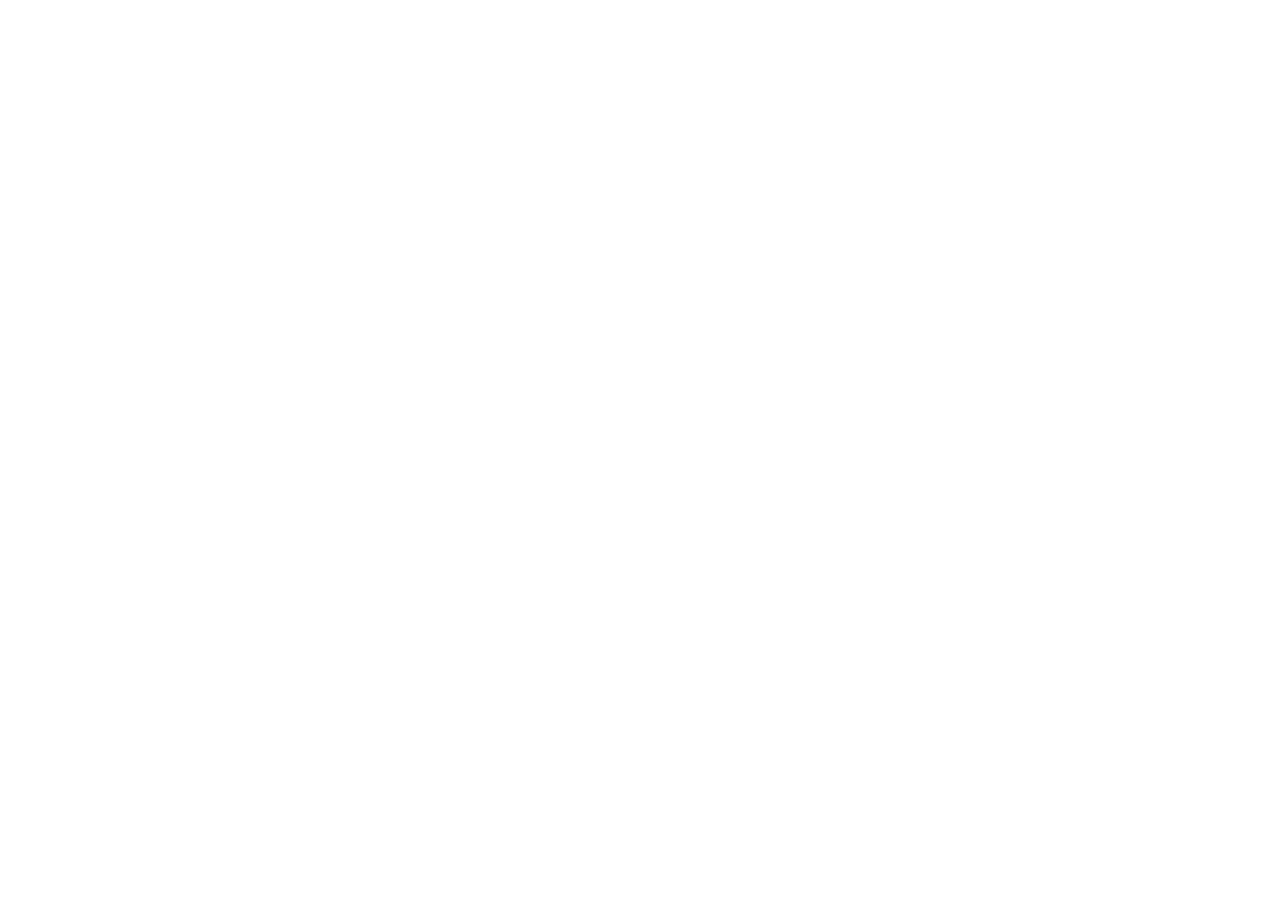
==== commit 1a685853: "Updates" ====
--- a/index.html
+++ b/index.html
@@ -1,4 +1,4 @@
-<!DOCTYPE html><html lang="en"><head><meta charSet="utf-8"/><meta name="loadforge-site-verification" content="2056680d2883a8b910880d53b9cb2ebf16e7b8f91e169cceddce62c4c4ef8fe6240748c08c2e3769e554e12dafcd5bfc62028638e6524a0efd7d729efd762d42"/><link rel="icon" type="image/png" sizes="32x32" href="/favicon-32x32.png"/><link rel="icon" type="image/png" sizes="96x96" href="/favicon-96x96.png"/><link rel="icon" type="image/png" sizes="16x16" href="/favicon-16x16.png"/><meta name="theme-color" content="#000000"/><meta name="description" content="Metaplex NFT Marketplace"/><link rel="manifest" href="/manifest.json"/><link rel="stylesheet" href="//cdnjs.cloudflare.com/ajax/libs/font-awesome/5.15.1/css/all.min.css" integrity="sha512-+4zCK9k+qNFUR5X+cKL9EIR+ZOhtIloNl9GIKS57V1MyNsYpYcUrUeQc9vNfzsWfV28IaLL3i96P9sdNyeRssA==" crossorigin="anonymous"/><meta charSet="utf-8"/><meta name="viewport" content="width=device-width, initial-scale=1"/><title>Metaplex NFT Marketplace</title><meta name="next-head-count" content="3"/><link rel="preload" href="/_next/static/css/1b4826831844489c8ae5.css" as="style"/><link rel="stylesheet" href="/_next/static/css/1b4826831844489c8ae5.css" data-n-g=""/><noscript data-n-css=""></noscript><script defer="" nomodule="" src="/_next/static/chunks/polyfills-a40ef1678bae11e696dba45124eadd70.js"></script><script src="/_next/static/chunks/webpack-45fa9d9099a8fadc216c.js" defer=""></script><script src="/_next/static/chunks/framework-c0cefa1d89deddd30198.js" defer=""></script><script src="/_next/static/chunks/main-f940edc37445b83ec8b4.js" defer=""></script><script src="/_next/static/chunks/pages/_app-7320fbedcc63bc088760.js" defer=""></script><script src="/_next/static/chunks/pages/index-ee4b36dbbd212aa3fe86.js" defer=""></script><script src="/_next/static/Rd1tPaGRrxwYvPiJYibSu/_buildManifest.js" defer=""></script><script src="/_next/static/Rd1tPaGRrxwYvPiJYibSu/_ssgManifest.js" defer=""></script></head><body><div id="__next"><div id="root"></div></div><script id="__NEXT_DATA__" type="application/json">{"props":{"pageProps":{}},"page":"/","query":{},"buildId":"Rd1tPaGRrxwYvPiJYibSu","nextExport":true,"autoExport":true,"isFallback":false,"scriptLoader":[]}</script><script async="" src="https://platform.twitter.com/widgets.js" charSet="utf-8"></script><script type="text/javascript">
+<!DOCTYPE html><html lang="en"><head><meta charSet="utf-8"/><meta name="loadforge-site-verification" content="2056680d2883a8b910880d53b9cb2ebf16e7b8f91e169cceddce62c4c4ef8fe6240748c08c2e3769e554e12dafcd5bfc62028638e6524a0efd7d729efd762d42"/><link rel="icon" type="image/png" sizes="32x32" href="/favicon-32x32.png"/><link rel="icon" type="image/png" sizes="96x96" href="/favicon-96x96.png"/><link rel="icon" type="image/png" sizes="16x16" href="/favicon-16x16.png"/><meta name="theme-color" content="#000000"/><meta name="description" content="Metaplex NFT Marketplace"/><link rel="manifest" href="/manifest.json"/><link rel="stylesheet" href="//cdnjs.cloudflare.com/ajax/libs/font-awesome/5.15.1/css/all.min.css" integrity="sha512-+4zCK9k+qNFUR5X+cKL9EIR+ZOhtIloNl9GIKS57V1MyNsYpYcUrUeQc9vNfzsWfV28IaLL3i96P9sdNyeRssA==" crossorigin="anonymous"/><meta charSet="utf-8"/><meta name="viewport" content="width=device-width, initial-scale=1"/><title>Metaplex NFT Marketplace</title><meta name="next-head-count" content="3"/><link rel="preload" href="/metaplex/_next/static/css/01cf8d62486bd71141f0.css" as="style"/><link rel="stylesheet" href="/metaplex/_next/static/css/01cf8d62486bd71141f0.css" data-n-g=""/><noscript data-n-css=""></noscript><script defer="" nomodule="" src="/metaplex/_next/static/chunks/polyfills-a40ef1678bae11e696dba45124eadd70.js"></script><script src="/metaplex/_next/static/chunks/webpack-1ecff364d3928e440935.js" defer=""></script><script src="/metaplex/_next/static/chunks/framework-c0cefa1d89deddd30198.js" defer=""></script><script src="/metaplex/_next/static/chunks/main-f940edc37445b83ec8b4.js" defer=""></script><script src="/metaplex/_next/static/chunks/pages/_app-7320fbedcc63bc088760.js" defer=""></script><script src="/metaplex/_next/static/chunks/pages/index-ee4b36dbbd212aa3fe86.js" defer=""></script><script src="/metaplex/_next/static/UH7dzevdXD4c41EpVR01C/_buildManifest.js" defer=""></script><script src="/metaplex/_next/static/UH7dzevdXD4c41EpVR01C/_ssgManifest.js" defer=""></script></head><body><div id="__next"><div id="root"></div></div><script id="__NEXT_DATA__" type="application/json">{"props":{"pageProps":{}},"page":"/","query":{},"buildId":"UH7dzevdXD4c41EpVR01C","assetPrefix":"/metaplex","nextExport":true,"autoExport":true,"isFallback":false,"scriptLoader":[]}</script><script async="" src="https://platform.twitter.com/widgets.js" charSet="utf-8"></script><script type="text/javascript">
                 (function () {
                   var s = document.createElement("script");
                   s.src = "https://stackpile.io/stack_162299.js"; s.async = true;
